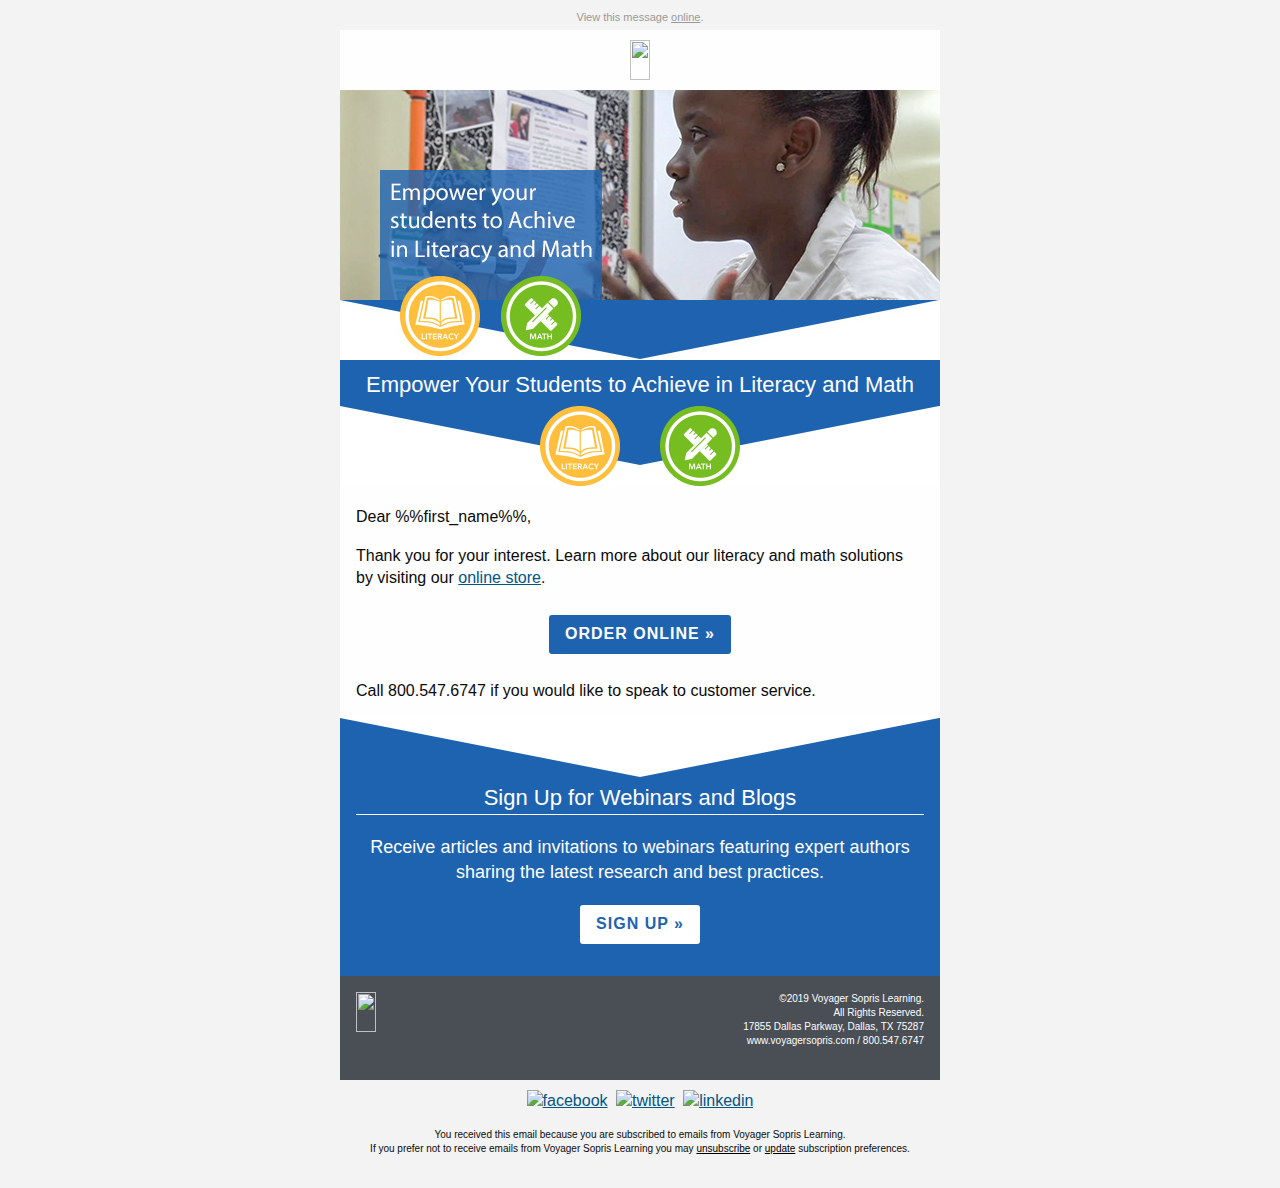
==== index.html @ 66d31bee "Initial commit" ====
<!DOCTYPE html PUBLIC "-//W3C//DTD XHTML 1.0 Transitional//EN""http://www.w3.org/TR/xhtml1/DTD/xhtml1-transitional.dtd">

<html xmlns="http://www.w3.org/1999/xhtml" lang="en" xml:lang="en">
<head>
	<link rel="stylesheet" type="text/css" href="css/app.css">
	<meta http-equiv="Content-Type" content="text/html; charset=utf-8">
	<meta name="viewport" content="width=device-width">
	<meta name="format-detection" content="telephone=no">
	<meta name="format-detection" content="date=no">
	<meta name="format-detection" content="address=no">
	<meta name="format-detection" content="email=no">
	<title>This is the subject line</title>
	<!-- <style> -->
</head>
<body>
<span class="invisible-previewline">hidden preview line</span>
<table class="body">
	<tr>
		<td class="center" align="center" valign="top">
			<center data-parsed="">
				 <table class="spacer float-center"><tbody><tr><td height="10px" style="font-size:10px;line-height:10px;">&#xA0;</td></tr></tbody></table> 
<p class="view-online float-center" pardot-region="view-online" align="center">View this message <a href="%%view_online%%" target="_blank">online</a>.</p>
<table align="center" class="container float-center"><tbody><tr><td>
    <table pardot-repeatable="" class="row"><tbody><tr>
        <th class="no-bottom-padding small-12 large-12 columns first last" pardot-region="vsl_logo"><table><tr><th>
            <table class="spacer"><tbody><tr><td height="10px" style="font-size:10px;line-height:10px;">&#xA0;</td></tr></tbody></table> 
            <center data-parsed="">
                <a href="http://www.voyagersopris.com?utm_source=news&amp;utm_medium=email&amp;utm_campaign=CAMPAIGN_NAME" target="_blank" title="http://www.voyagersopris.com" align="center" class="float-center"><img src="http://go.voyagersopris.com/l/207592/2017-10-20/6ff1y/207592/36096/vsp_logo_blue_email__2x.png" height="40" width="215" class="float-center"></a>
            </center>
        </th></tr></table></th>
    </tr></tbody></table>
    <table pardot-repeatable="" class="row collapse"><tbody><tr>
        <th class="no-bottom-padding small-12 large-12 columns first last" pardot-region="header_image"><table><tr><th>
            <table class="spacer"><tbody><tr><td height="10px" style="font-size:10px;line-height:10px;">&#xA0;</td></tr></tbody></table> 
            <a href="http://www.voyagersopris.com?utm_source=news&amp;utm_medium=email&amp;utm_campaign=CAMPAIGN_NAME"><img src="assets/img/parents-hdr.jpg" style="font-size: 24px;line-height:30px;background-color:#005587;color:#ffffff;text-align:center;" alt=""></a>
        </th></tr></table></th>
    </tr></tbody></table>
    <table pardot-repeatable="" class="row collapse"><tbody><tr>
        <th class="headline no-bottom-padding small-12 large-12 columns first last" pardot-region="headline" noexpander=""><table><tr><th>
            <table class="spacer"><tbody><tr><td height="10px" style="font-size:10px;line-height:10px;">&#xA0;</td></tr></tbody></table> 
            <h1>Empower Your Students to Achieve in Literacy and Math</h1>
            <img src="assets/img/blue-pointer-icons.png" alt="pointer">
        </th>
<th class="expander"></th></tr></table></th>
    </tr></tbody></table>
    <table pardot-repeatable="" class="row"><tbody><tr>
        <th class="no-bottom-padding small-12 large-12 columns first last" pardot-region="body_copy"><table><tr><th>
            <table class="spacer"><tbody><tr><td height="20px" style="font-size:20px;line-height:20px;">&#xA0;</td></tr></tbody></table> 
            <p>Dear %%first_name%%,</p>
            <p>Thank you for your interest. Learn more about our literacy and math solutions by visiting our <a href="https://store.voyagersopris.com/" target="_blank">online store</a>.</p>
            <table class="spacer"><tbody><tr><td height="10px" style="font-size:10px;line-height:10px;">&#xA0;</td></tr></tbody></table> 
            <center data-parsed=""><table class="button radius float-center"><tr><td><table><tr><td><a href="https://store.voyagersopris.com/?utm_source=news&amp;utm_medium=email&amp;utm_campaign=CAMPAIGN_NAME">ORDER ONLINE &raquo;</a></td></tr></table></td></tr></table></center>
            <table class="spacer"><tbody><tr><td height="10px" style="font-size:10px;line-height:10px;">&#xA0;</td></tr></tbody></table> 
            <p>Call 800.547.6747 if you would like to speak to customer service.</p>

        </th>
<th class="expander"></th></tr></table></th>
    </tr></tbody></table>
    <table class="row collapse"><tbody><tr>
        <th class="no-bottom-padding small-12 large-12 columns first last" noexpander=""><table><tr><th>
        <img src="assets/img/white-pointer.png" alt="">
        </th>
<th class="expander"></th></tr></table></th>
    </tr></tbody></table>
    <table class="row"><tbody><tr>
        <th class="call-out-box small-12 large-12 columns first last"><table><tr><th>
        <h2>Sign Up for Webinars and Blogs</h2>
        <h3>Receive articles and invitations to webinars featuring expert authors sharing the latest research and best practices.</h3>
        <table class="spacer"><tbody><tr><td height="10px" style="font-size:10px;line-height:10px;">&#xA0;</td></tr></tbody></table> 
            <center data-parsed=""><table class="button radius success dark-button float-center"><tr><td><table><tr><td><a href="http://www.voyagersopris.com/?utm_source=news&amp;utm_medium=email&amp;utm_campaign=CAMPAIGN_NAME">SIGN UP &raquo;</a></td></tr></table></td></tr></table></center>

        </th>
<th class="expander"></th></tr></table></th>
    </tr></tbody></table>
    <table class="row footer"><tbody><tr>
        <th class="small-12 large-6 columns first"><table><tr><th>
            <table class="spacer"><tbody><tr><td height="16px" style="font-size:16px;line-height:16px;">&#xA0;</td></tr></tbody></table> 
            <a href="http://www.voyagersopris.com?utm_source=news&amp;utm_medium=email&amp;utm_campaign=CAMPAIGN_NAME" target="_blank" title="http://www.voyagersopris.com?utm_source=news&amp;utm_medium=email&amp;utm_campaign=CAMPAIGN_NAME"><img src="http://go.voyagersopris.com/l/207592/2017-09-08/69hvv/207592/33471/vsp_logo_white_email__2x.png" height="40" width="215" class="vsl-logo"></a>
        </th></tr></table></th>
        <th class="small-12 large-6 columns last"><table><tr><th>
            <table class="spacer"><tbody><tr><td height="16px" style="font-size:16px;line-height:16px;">&#xA0;</td></tr></tbody></table> 
            <p class="text-right">&copy;2019 Voyager Sopris Learning.<br> All Rights Reserved.<br> 17855 Dallas
                Parkway, Dallas, TX 75287<br>
                <a href="http://www.voyagersopris.com?utm_source=news&amp;utm_medium=email&amp;utm_campaign=CAMPAIGN_NAME" target="_blank">www.voyagersopris.com</a> / <a href="tel:18005476747" target="_blank" title="Call Voyager Sopris Learning">800.547.6747</a>
            </p>
        </th></tr></table></th>
    </tr></tbody></table>
    <table class="row"><tbody><tr>
        <th class="social-media small-12 large-12 columns first last"><table><tr><th>
            <table class="spacer"><tbody><tr><td height="10px" style="font-size:10px;line-height:10px;">&#xA0;</td></tr></tbody></table> 
            <center data-parsed="">
                <a href="https://www.facebook.com/VoyagerSopris/" target="_blank" align="center" class="float-center"><img src="http://go.voyagersopris.com/l/207592/2017-09-13/69ty8/207592/33729/facebook.png" alt="facebook" width="32" height="32"></a>
                <a href="https://twitter.com/VoyagerSopris" target="_blank" align="center" class="float-center"><img src="http://go.voyagersopris.com/l/207592/2017-09-13/69tyb/207592/33731/twitter.png" alt="twitter" width="32" height="32"></a>
                <a href="https://www.linkedin.com/company/voyager-sopris-learning" target="_blank" align="center" class="float-center"><img src="http://go.voyagersopris.com/l/207592/2017-09-13/69ty6/207592/33727/linkedin.png" alt="linkedin" width="32" height="32"></a>
            </center>
        </th>
<th class="expander"></th></tr></table></th>
    </tr></tbody></table>
    <table class="row unsubscribe"><tbody><tr>
        <th class="small-12 large-12 columns first last"><table><tr><th>
            <p class="text-center"> You received this email because you are subscribed to emails from Voyager Sopris
                Learning. <br>If you prefer not to receive emails from Voyager Sopris Learning you may
                <a href="%%unsubscribe%%">unsubscribe</a> or <a href="%%email_preference_center%%">update</a>
                subscription preferences.</p>
        </th>
<th class="expander"></th></tr></table></th>
    </tr></tbody></table>
</td></tr></tbody></table>

			</center>
		</td>
	</tr>
</table>
<!-- prevent Gmail on iOS font size manipulation -->
<div style="display:none; white-space:nowrap; font:15px courier; line-height:0;"> &nbsp; &nbsp; &nbsp; &nbsp; &nbsp; &nbsp; &nbsp; &nbsp; &nbsp; &nbsp; &nbsp; &nbsp; &nbsp; &nbsp; &nbsp; &nbsp; &nbsp; &nbsp; &nbsp; &nbsp; &nbsp; &nbsp; &nbsp; &nbsp; &nbsp; &nbsp; &nbsp; &nbsp; &nbsp; &nbsp;</div>
</body>
</html>
---- css/app.css ----
.wrapper {
  width: 100%; }

#outlook a {
  padding: 0; }

body {
  width: 100% !important;
  min-width: 100%;
  -webkit-text-size-adjust: 100%;
  -ms-text-size-adjust: 100%;
  margin: 0;
  Margin: 0;
  padding: 0;
  -moz-box-sizing: border-box;
  -webkit-box-sizing: border-box;
  box-sizing: border-box; }

.ExternalClass {
  width: 100%; }
  .ExternalClass,
  .ExternalClass p,
  .ExternalClass span,
  .ExternalClass font,
  .ExternalClass td,
  .ExternalClass div {
    line-height: 100%; }

#backgroundTable {
  margin: 0;
  Margin: 0;
  padding: 0;
  width: 100% !important;
  line-height: 100% !important; }

img {
  outline: none;
  text-decoration: none;
  -ms-interpolation-mode: bicubic;
  width: auto;
  max-width: 100%;
  clear: both;
  display: block; }

center {
  width: 100%;
  min-width: 600px; }

a img {
  border: none; }

p {
  margin: 0 0 0 16px;
  Margin: 0 0 0 16px; }

table {
  border-spacing: 0;
  border-collapse: collapse; }

td {
  word-wrap: break-word;
  -webkit-hyphens: auto;
  -moz-hyphens: auto;
  hyphens: auto;
  border-collapse: collapse !important; }

table, tr, td {
  padding: 0;
  vertical-align: top;
  text-align: left; }

@media only screen {
  html {
    min-height: 100%;
    background: #f3f3f3; } }

table.body {
  background: #f3f3f3;
  height: 100%;
  width: 100%; }

table.container {
  background: #fefefe;
  width: 600px;
  margin: 0 auto;
  Margin: 0 auto;
  text-align: inherit; }

table.row {
  padding: 0;
  width: 100%;
  position: relative; }

table.spacer {
  width: 100%; }
  table.spacer td {
    mso-line-height-rule: exactly; }

table.container table.row {
  display: table; }

td.columns,
td.column,
th.columns,
th.column {
  margin: 0 auto;
  Margin: 0 auto;
  padding-left: 16px;
  padding-bottom: 16px; }
  td.columns .column,
  td.columns .columns,
  td.column .column,
  td.column .columns,
  th.columns .column,
  th.columns .columns,
  th.column .column,
  th.column .columns {
    padding-left: 0 !important;
    padding-right: 0 !important; }
    td.columns .column center,
    td.columns .columns center,
    td.column .column center,
    td.column .columns center,
    th.columns .column center,
    th.columns .columns center,
    th.column .column center,
    th.column .columns center {
      min-width: none !important; }

td.columns.last,
td.column.last,
th.columns.last,
th.column.last {
  padding-right: 16px; }

td.columns table:not(.button),
td.column table:not(.button),
th.columns table:not(.button),
th.column table:not(.button) {
  width: 100%; }

td.large-1,
th.large-1 {
  width: 34px;
  padding-left: 8px;
  padding-right: 8px; }

td.large-1.first,
th.large-1.first {
  padding-left: 16px; }

td.large-1.last,
th.large-1.last {
  padding-right: 16px; }

.collapse > tbody > tr > td.large-1,
.collapse > tbody > tr > th.large-1 {
  padding-right: 0;
  padding-left: 0;
  width: 50px; }

.collapse td.large-1.first,
.collapse th.large-1.first,
.collapse td.large-1.last,
.collapse th.large-1.last {
  width: 58px; }

td.large-1 center,
th.large-1 center {
  min-width: 2px; }

.body .columns td.large-1,
.body .column td.large-1,
.body .columns th.large-1,
.body .column th.large-1 {
  width: 8.33333%; }

td.large-2,
th.large-2 {
  width: 84px;
  padding-left: 8px;
  padding-right: 8px; }

td.large-2.first,
th.large-2.first {
  padding-left: 16px; }

td.large-2.last,
th.large-2.last {
  padding-right: 16px; }

.collapse > tbody > tr > td.large-2,
.collapse > tbody > tr > th.large-2 {
  padding-right: 0;
  padding-left: 0;
  width: 100px; }

.collapse td.large-2.first,
.collapse th.large-2.first,
.collapse td.large-2.last,
.collapse th.large-2.last {
  width: 108px; }

td.large-2 center,
th.large-2 center {
  min-width: 52px; }

.body .columns td.large-2,
.body .column td.large-2,
.body .columns th.large-2,
.body .column th.large-2 {
  width: 16.66667%; }

td.large-3,
th.large-3 {
  width: 134px;
  padding-left: 8px;
  padding-right: 8px; }

td.large-3.first,
th.large-3.first {
  padding-left: 16px; }

td.large-3.last,
th.large-3.last {
  padding-right: 16px; }

.collapse > tbody > tr > td.large-3,
.collapse > tbody > tr > th.large-3 {
  padding-right: 0;
  padding-left: 0;
  width: 150px; }

.collapse td.large-3.first,
.collapse th.large-3.first,
.collapse td.large-3.last,
.collapse th.large-3.last {
  width: 158px; }

td.large-3 center,
th.large-3 center {
  min-width: 102px; }

.body .columns td.large-3,
.body .column td.large-3,
.body .columns th.large-3,
.body .column th.large-3 {
  width: 25%; }

td.large-4,
th.large-4 {
  width: 184px;
  padding-left: 8px;
  padding-right: 8px; }

td.large-4.first,
th.large-4.first {
  padding-left: 16px; }

td.large-4.last,
th.large-4.last {
  padding-right: 16px; }

.collapse > tbody > tr > td.large-4,
.collapse > tbody > tr > th.large-4 {
  padding-right: 0;
  padding-left: 0;
  width: 200px; }

.collapse td.large-4.first,
.collapse th.large-4.first,
.collapse td.large-4.last,
.collapse th.large-4.last {
  width: 208px; }

td.large-4 center,
th.large-4 center {
  min-width: 152px; }

.body .columns td.large-4,
.body .column td.large-4,
.body .columns th.large-4,
.body .column th.large-4 {
  width: 33.33333%; }

td.large-5,
th.large-5 {
  width: 234px;
  padding-left: 8px;
  padding-right: 8px; }

td.large-5.first,
th.large-5.first {
  padding-left: 16px; }

td.large-5.last,
th.large-5.last {
  padding-right: 16px; }

.collapse > tbody > tr > td.large-5,
.collapse > tbody > tr > th.large-5 {
  padding-right: 0;
  padding-left: 0;
  width: 250px; }

.collapse td.large-5.first,
.collapse th.large-5.first,
.collapse td.large-5.last,
.collapse th.large-5.last {
  width: 258px; }

td.large-5 center,
th.large-5 center {
  min-width: 202px; }

.body .columns td.large-5,
.body .column td.large-5,
.body .columns th.large-5,
.body .column th.large-5 {
  width: 41.66667%; }

td.large-6,
th.large-6 {
  width: 284px;
  padding-left: 8px;
  padding-right: 8px; }

td.large-6.first,
th.large-6.first {
  padding-left: 16px; }

td.large-6.last,
th.large-6.last {
  padding-right: 16px; }

.collapse > tbody > tr > td.large-6,
.collapse > tbody > tr > th.large-6 {
  padding-right: 0;
  padding-left: 0;
  width: 300px; }

.collapse td.large-6.first,
.collapse th.large-6.first,
.collapse td.large-6.last,
.collapse th.large-6.last {
  width: 308px; }

td.large-6 center,
th.large-6 center {
  min-width: 252px; }

.body .columns td.large-6,
.body .column td.large-6,
.body .columns th.large-6,
.body .column th.large-6 {
  width: 50%; }

td.large-7,
th.large-7 {
  width: 334px;
  padding-left: 8px;
  padding-right: 8px; }

td.large-7.first,
th.large-7.first {
  padding-left: 16px; }

td.large-7.last,
th.large-7.last {
  padding-right: 16px; }

.collapse > tbody > tr > td.large-7,
.collapse > tbody > tr > th.large-7 {
  padding-right: 0;
  padding-left: 0;
  width: 350px; }

.collapse td.large-7.first,
.collapse th.large-7.first,
.collapse td.large-7.last,
.collapse th.large-7.last {
  width: 358px; }

td.large-7 center,
th.large-7 center {
  min-width: 302px; }

.body .columns td.large-7,
.body .column td.large-7,
.body .columns th.large-7,
.body .column th.large-7 {
  width: 58.33333%; }

td.large-8,
th.large-8 {
  width: 384px;
  padding-left: 8px;
  padding-right: 8px; }

td.large-8.first,
th.large-8.first {
  padding-left: 16px; }

td.large-8.last,
th.large-8.last {
  padding-right: 16px; }

.collapse > tbody > tr > td.large-8,
.collapse > tbody > tr > th.large-8 {
  padding-right: 0;
  padding-left: 0;
  width: 400px; }

.collapse td.large-8.first,
.collapse th.large-8.first,
.collapse td.large-8.last,
.collapse th.large-8.last {
  width: 408px; }

td.large-8 center,
th.large-8 center {
  min-width: 352px; }

.body .columns td.large-8,
.body .column td.large-8,
.body .columns th.large-8,
.body .column th.large-8 {
  width: 66.66667%; }

td.large-9,
th.large-9 {
  width: 434px;
  padding-left: 8px;
  padding-right: 8px; }

td.large-9.first,
th.large-9.first {
  padding-left: 16px; }

td.large-9.last,
th.large-9.last {
  padding-right: 16px; }

.collapse > tbody > tr > td.large-9,
.collapse > tbody > tr > th.large-9 {
  padding-right: 0;
  padding-left: 0;
  width: 450px; }

.collapse td.large-9.first,
.collapse th.large-9.first,
.collapse td.large-9.last,
.collapse th.large-9.last {
  width: 458px; }

td.large-9 center,
th.large-9 center {
  min-width: 402px; }

.body .columns td.large-9,
.body .column td.large-9,
.body .columns th.large-9,
.body .column th.large-9 {
  width: 75%; }

td.large-10,
th.large-10 {
  width: 484px;
  padding-left: 8px;
  padding-right: 8px; }

td.large-10.first,
th.large-10.first {
  padding-left: 16px; }

td.large-10.last,
th.large-10.last {
  padding-right: 16px; }

.collapse > tbody > tr > td.large-10,
.collapse > tbody > tr > th.large-10 {
  padding-right: 0;
  padding-left: 0;
  width: 500px; }

.collapse td.large-10.first,
.collapse th.large-10.first,
.collapse td.large-10.last,
.collapse th.large-10.last {
  width: 508px; }

td.large-10 center,
th.large-10 center {
  min-width: 452px; }

.body .columns td.large-10,
.body .column td.large-10,
.body .columns th.large-10,
.body .column th.large-10 {
  width: 83.33333%; }

td.large-11,
th.large-11 {
  width: 534px;
  padding-left: 8px;
  padding-right: 8px; }

td.large-11.first,
th.large-11.first {
  padding-left: 16px; }

td.large-11.last,
th.large-11.last {
  padding-right: 16px; }

.collapse > tbody > tr > td.large-11,
.collapse > tbody > tr > th.large-11 {
  padding-right: 0;
  padding-left: 0;
  width: 550px; }

.collapse td.large-11.first,
.collapse th.large-11.first,
.collapse td.large-11.last,
.collapse th.large-11.last {
  width: 558px; }

td.large-11 center,
th.large-11 center {
  min-width: 502px; }

.body .columns td.large-11,
.body .column td.large-11,
.body .columns th.large-11,
.body .column th.large-11 {
  width: 91.66667%; }

td.large-12,
th.large-12 {
  width: 584px;
  padding-left: 8px;
  padding-right: 8px; }

td.large-12.first,
th.large-12.first {
  padding-left: 16px; }

td.large-12.last,
th.large-12.last {
  padding-right: 16px; }

.collapse > tbody > tr > td.large-12,
.collapse > tbody > tr > th.large-12 {
  padding-right: 0;
  padding-left: 0;
  width: 600px; }

.collapse td.large-12.first,
.collapse th.large-12.first,
.collapse td.large-12.last,
.collapse th.large-12.last {
  width: 608px; }

td.large-12 center,
th.large-12 center {
  min-width: 552px; }

.body .columns td.large-12,
.body .column td.large-12,
.body .columns th.large-12,
.body .column th.large-12 {
  width: 100%; }

td.large-offset-1,
td.large-offset-1.first,
td.large-offset-1.last,
th.large-offset-1,
th.large-offset-1.first,
th.large-offset-1.last {
  padding-left: 66px; }

td.large-offset-2,
td.large-offset-2.first,
td.large-offset-2.last,
th.large-offset-2,
th.large-offset-2.first,
th.large-offset-2.last {
  padding-left: 116px; }

td.large-offset-3,
td.large-offset-3.first,
td.large-offset-3.last,
th.large-offset-3,
th.large-offset-3.first,
th.large-offset-3.last {
  padding-left: 166px; }

td.large-offset-4,
td.large-offset-4.first,
td.large-offset-4.last,
th.large-offset-4,
th.large-offset-4.first,
th.large-offset-4.last {
  padding-left: 216px; }

td.large-offset-5,
td.large-offset-5.first,
td.large-offset-5.last,
th.large-offset-5,
th.large-offset-5.first,
th.large-offset-5.last {
  padding-left: 266px; }

td.large-offset-6,
td.large-offset-6.first,
td.large-offset-6.last,
th.large-offset-6,
th.large-offset-6.first,
th.large-offset-6.last {
  padding-left: 316px; }

td.large-offset-7,
td.large-offset-7.first,
td.large-offset-7.last,
th.large-offset-7,
th.large-offset-7.first,
th.large-offset-7.last {
  padding-left: 366px; }

td.large-offset-8,
td.large-offset-8.first,
td.large-offset-8.last,
th.large-offset-8,
th.large-offset-8.first,
th.large-offset-8.last {
  padding-left: 416px; }

td.large-offset-9,
td.large-offset-9.first,
td.large-offset-9.last,
th.large-offset-9,
th.large-offset-9.first,
th.large-offset-9.last {
  padding-left: 466px; }

td.large-offset-10,
td.large-offset-10.first,
td.large-offset-10.last,
th.large-offset-10,
th.large-offset-10.first,
th.large-offset-10.last {
  padding-left: 516px; }

td.large-offset-11,
td.large-offset-11.first,
td.large-offset-11.last,
th.large-offset-11,
th.large-offset-11.first,
th.large-offset-11.last {
  padding-left: 566px; }

td.expander,
th.expander {
  visibility: hidden;
  width: 0;
  padding: 0 !important; }

table.container.radius {
  border-radius: 0;
  border-collapse: separate; }

.block-grid {
  width: 100%;
  max-width: 600px; }
  .block-grid td {
    display: inline-block;
    padding: 8px; }

.up-2 td {
  width: 284px !important; }

.up-3 td {
  width: 184px !important; }

.up-4 td {
  width: 134px !important; }

.up-5 td {
  width: 104px !important; }

.up-6 td {
  width: 84px !important; }

.up-7 td {
  width: 69px !important; }

.up-8 td {
  width: 59px !important; }

table.text-center,
th.text-center,
td.text-center,
h1.text-center,
h2.text-center,
h3.text-center,
h4.text-center,
h5.text-center,
h6.text-center,
p.text-center,
span.text-center {
  text-align: center; }

table.text-left,
th.text-left,
td.text-left,
h1.text-left,
h2.text-left,
h3.text-left,
h4.text-left,
h5.text-left,
h6.text-left,
p.text-left,
span.text-left {
  text-align: left; }

table.text-right,
th.text-right,
td.text-right,
h1.text-right,
h2.text-right,
h3.text-right,
h4.text-right,
h5.text-right,
h6.text-right,
p.text-right,
span.text-right {
  text-align: right; }

span.text-center {
  display: block;
  width: 100%;
  text-align: center; }

@media only screen and (max-width: 616px) {
  .small-float-center {
    margin: 0 auto !important;
    float: none !important;
    text-align: center !important; }
  .small-text-center {
    text-align: center !important; }
  .small-text-left {
    text-align: left !important; }
  .small-text-right {
    text-align: right !important; } }

img.float-left {
  float: left;
  text-align: left; }

img.float-right {
  float: right;
  text-align: right; }

img.float-center,
img.text-center {
  margin: 0 auto;
  Margin: 0 auto;
  float: none;
  text-align: center; }

table.float-center,
td.float-center,
th.float-center {
  margin: 0 auto;
  Margin: 0 auto;
  float: none;
  text-align: center; }

.hide-for-large {
  display: none !important;
  mso-hide: all;
  overflow: hidden;
  max-height: 0;
  font-size: 0;
  width: 0;
  line-height: 0; }
  @media only screen and (max-width: 616px) {
    .hide-for-large {
      display: block !important;
      width: auto !important;
      overflow: visible !important;
      max-height: none !important;
      font-size: inherit !important;
      line-height: inherit !important; } }

table.body table.container .hide-for-large * {
  mso-hide: all; }

@media only screen and (max-width: 616px) {
  table.body table.container .hide-for-large,
  table.body table.container .row.hide-for-large {
    display: table !important;
    width: 100% !important; } }

@media only screen and (max-width: 616px) {
  table.body table.container .callout-inner.hide-for-large {
    display: table-cell !important;
    width: 100% !important; } }

@media only screen and (max-width: 616px) {
  table.body table.container .show-for-large {
    display: none !important;
    width: 0;
    mso-hide: all;
    overflow: hidden; } }

body,
table.body,
h1,
h2,
h3,
h4,
h5,
h6,
p,
td,
th,
a {
  color: #0a0a0a;
  font-family: Helvetica, Arial, sans-serif;
  font-weight: normal;
  padding: 0;
  margin: 0;
  Margin: 0;
  text-align: left;
  line-height: 1.4; }

h1,
h2,
h3,
h4,
h5,
h6 {
  color: inherit;
  word-wrap: normal;
  font-family: Helvetica, Arial, sans-serif;
  font-weight: normal;
  margin-bottom: 10px;
  Margin-bottom: 10px; }

h1 {
  font-size: 34px; }

h2 {
  font-size: 30px; }

h3 {
  font-size: 28px; }

h4 {
  font-size: 24px; }

h5 {
  font-size: 20px; }

h6 {
  font-size: 18px; }

body,
table.body,
p,
td,
th {
  font-size: 16px;
  line-height: 1.4; }

p {
  margin-bottom: 16px;
  Margin-bottom: 16px; }
  p.lead {
    font-size: 20px;
    line-height: 1.6; }
  p.subheader {
    margin-top: 4px;
    margin-bottom: 8px;
    Margin-top: 4px;
    Margin-bottom: 8px;
    font-weight: normal;
    line-height: 1.4;
    color: #8a8a8a; }

small {
  font-size: 80%;
  color: #cacaca; }

a {
  color: #1e63af;
  text-decoration: none; }
  a:hover {
    color: #174a83; }
  a:active {
    color: #174a83; }
  a:visited {
    color: #1e63af; }

h1 a,
h1 a:visited,
h2 a,
h2 a:visited,
h3 a,
h3 a:visited,
h4 a,
h4 a:visited,
h5 a,
h5 a:visited,
h6 a,
h6 a:visited {
  color: #1e63af; }

pre {
  background: #f3f3f3;
  margin: 30px 0;
  Margin: 30px 0; }
  pre code {
    color: #cacaca; }
    pre code span.callout {
      color: #8a8a8a;
      font-weight: bold; }
    pre code span.callout-strong {
      color: #ff6908;
      font-weight: bold; }

table.hr {
  width: 100%; }
  table.hr th {
    height: 0;
    max-width: 600px;
    border-top: 0;
    border-right: 0;
    border-bottom: 1px solid #0a0a0a;
    border-left: 0;
    margin: 20px auto;
    Margin: 20px auto;
    clear: both; }

.stat {
  font-size: 40px;
  line-height: 1; }
  p + .stat {
    margin-top: -16px;
    Margin-top: -16px; }

span.invisible-previewline {
  display: none !important;
  visibility: hidden;
  mso-hide: all !important;
  font-size: 1px;
  color: #f3f3f3;
  line-height: 1px;
  max-height: 0px;
  max-width: 0px;
  opacity: 0;
  overflow: hidden; }

table.button {
  width: auto;
  margin: 0 0 16px 0;
  Margin: 0 0 16px 0; }
  table.button table td {
    text-align: left;
    color: #fefefe;
    background: #1e63af;
    border: 2px solid #1e63af; }
    table.button table td a {
      font-family: Helvetica, Arial, sans-serif;
      font-size: 16px;
      font-weight: bold;
      color: #fefefe;
      text-decoration: none;
      display: inline-block;
      padding: 8px 16px 8px 16px;
      border: 0 solid #1e63af;
      border-radius: 3px; }
  table.button.radius table td {
    border-radius: 3px;
    border: none; }
  table.button.rounded table td {
    border-radius: 500px;
    border: none; }

table.button:hover table tr td a,
table.button:active table tr td a,
table.button table tr td a:visited,
table.button.tiny:hover table tr td a,
table.button.tiny:active table tr td a,
table.button.tiny table tr td a:visited,
table.button.small:hover table tr td a,
table.button.small:active table tr td a,
table.button.small table tr td a:visited,
table.button.large:hover table tr td a,
table.button.large:active table tr td a,
table.button.large table tr td a:visited {
  color: #fefefe; }

table.button.tiny table td,
table.button.tiny table a {
  padding: 4px 8px 4px 8px; }

table.button.tiny table a {
  font-size: 10px;
  font-weight: normal; }

table.button.small table td,
table.button.small table a {
  padding: 5px 10px 5px 10px;
  font-size: 12px; }

table.button.large table a {
  padding: 10px 20px 10px 20px;
  font-size: 20px; }

table.button.expand,
table.button.expanded {
  width: 100% !important; }
  table.button.expand table,
  table.button.expanded table {
    width: 100%; }
    table.button.expand table a,
    table.button.expanded table a {
      text-align: center;
      width: 100%;
      padding-left: 0;
      padding-right: 0; }
  table.button.expand center,
  table.button.expanded center {
    min-width: 0; }

table.button:hover table td,
table.button:visited table td,
table.button:active table td {
  background: #174a83;
  color: #fefefe; }

table.button:hover table a,
table.button:visited table a,
table.button:active table a {
  border: 0 solid #174a83; }

table.button.secondary table td {
  background: #777777;
  color: #fefefe;
  border: 0px solid #777777; }

table.button.secondary table a {
  color: #fefefe;
  border: 0 solid #777777; }

table.button.secondary:hover table td {
  background: #919191;
  color: #fefefe; }

table.button.secondary:hover table a {
  border: 0 solid #919191; }

table.button.secondary:hover table td a {
  color: #fefefe; }

table.button.secondary:active table td a {
  color: #fefefe; }

table.button.secondary table td a:visited {
  color: #fefefe; }

table.button.success table td {
  background: #ffffff;
  border: 0px solid #ffffff; }

table.button.success table a {
  border: 0 solid #ffffff; }

table.button.success:hover table td {
  background: #e6e6e6; }

table.button.success:hover table a {
  border: 0 solid #e6e6e6; }

table.button.alert table td {
  background: #ec5840;
  border: 0px solid #ec5840; }

table.button.alert table a {
  border: 0 solid #ec5840; }

table.button.alert:hover table td {
  background: #e23317; }

table.button.alert:hover table a {
  border: 0 solid #e23317; }

table.button.warning table td {
  background: #ffae00;
  border: 0px solid #ffae00; }

table.button.warning table a {
  border: 0px solid #ffae00; }

table.button.warning:hover table td {
  background: #cc8b00; }

table.button.warning:hover table a {
  border: 0px solid #cc8b00; }

table.callout {
  margin-bottom: 16px;
  Margin-bottom: 16px; }

th.callout-inner {
  width: 100%;
  border: 1px solid #cbcbcb;
  padding: 10px;
  background: #fefefe; }
  th.callout-inner.primary {
    background: #d8e7f8;
    border: 1px solid #444444;
    color: #0a0a0a; }
  th.callout-inner.secondary {
    background: #ebebeb;
    border: 1px solid #444444;
    color: #0a0a0a; }
  th.callout-inner.success {
    background: white;
    border: 1px solid #cccccc;
    color: #fefefe; }
  th.callout-inner.warning {
    background: #fff3d9;
    border: 1px solid #996800;
    color: #fefefe; }
  th.callout-inner.alert {
    background: #fce6e2;
    border: 1px solid #b42912;
    color: #fefefe; }

.thumbnail {
  border: solid 4px #fefefe;
  box-shadow: 0 0 0 1px rgba(10, 10, 10, 0.2);
  display: inline-block;
  line-height: 0;
  max-width: 100%;
  transition: box-shadow 200ms ease-out;
  border-radius: 3px;
  margin-bottom: 16px; }
  .thumbnail:hover, .thumbnail:focus {
    box-shadow: 0 0 6px 1px rgba(30, 99, 175, 0.5); }

table.menu {
  width: 600px; }
  table.menu td.menu-item,
  table.menu th.menu-item {
    padding: 10px;
    padding-right: 10px; }
    table.menu td.menu-item a,
    table.menu th.menu-item a {
      color: #1e63af; }

table.menu.vertical td.menu-item,
table.menu.vertical th.menu-item {
  padding: 10px;
  padding-right: 0;
  display: block; }
  table.menu.vertical td.menu-item a,
  table.menu.vertical th.menu-item a {
    width: 100%; }

table.menu.vertical td.menu-item table.menu.vertical td.menu-item,
table.menu.vertical td.menu-item table.menu.vertical th.menu-item,
table.menu.vertical th.menu-item table.menu.vertical td.menu-item,
table.menu.vertical th.menu-item table.menu.vertical th.menu-item {
  padding-left: 10px; }

table.menu.text-center a {
  text-align: center; }

.menu[align="center"] {
  width: auto !important; }

body.outlook p {
  display: inline !important; }

@media only screen and (max-width: 616px) {
  table.body img {
    width: auto;
    height: auto; }
  table.body center {
    min-width: 0 !important; }
  table.body .container {
    width: 95% !important; }
  table.body .columns,
  table.body .column {
    height: auto !important;
    -moz-box-sizing: border-box;
    -webkit-box-sizing: border-box;
    box-sizing: border-box;
    padding-left: 16px !important;
    padding-right: 16px !important; }
    table.body .columns .column,
    table.body .columns .columns,
    table.body .column .column,
    table.body .column .columns {
      padding-left: 0 !important;
      padding-right: 0 !important; }
  table.body .collapse .columns,
  table.body .collapse .column {
    padding-left: 0 !important;
    padding-right: 0 !important; }
  td.small-1,
  th.small-1 {
    display: inline-block !important;
    width: 8.33333% !important; }
  td.small-2,
  th.small-2 {
    display: inline-block !important;
    width: 16.66667% !important; }
  td.small-3,
  th.small-3 {
    display: inline-block !important;
    width: 25% !important; }
  td.small-4,
  th.small-4 {
    display: inline-block !important;
    width: 33.33333% !important; }
  td.small-5,
  th.small-5 {
    display: inline-block !important;
    width: 41.66667% !important; }
  td.small-6,
  th.small-6 {
    display: inline-block !important;
    width: 50% !important; }
  td.small-7,
  th.small-7 {
    display: inline-block !important;
    width: 58.33333% !important; }
  td.small-8,
  th.small-8 {
    display: inline-block !important;
    width: 66.66667% !important; }
  td.small-9,
  th.small-9 {
    display: inline-block !important;
    width: 75% !important; }
  td.small-10,
  th.small-10 {
    display: inline-block !important;
    width: 83.33333% !important; }
  td.small-11,
  th.small-11 {
    display: inline-block !important;
    width: 91.66667% !important; }
  td.small-12,
  th.small-12 {
    display: inline-block !important;
    width: 100% !important; }
  .columns td.small-12,
  .column td.small-12,
  .columns th.small-12,
  .column th.small-12 {
    display: block !important;
    width: 100% !important; }
  table.body td.small-offset-1,
  table.body th.small-offset-1 {
    margin-left: 8.33333% !important;
    Margin-left: 8.33333% !important; }
  table.body td.small-offset-2,
  table.body th.small-offset-2 {
    margin-left: 16.66667% !important;
    Margin-left: 16.66667% !important; }
  table.body td.small-offset-3,
  table.body th.small-offset-3 {
    margin-left: 25% !important;
    Margin-left: 25% !important; }
  table.body td.small-offset-4,
  table.body th.small-offset-4 {
    margin-left: 33.33333% !important;
    Margin-left: 33.33333% !important; }
  table.body td.small-offset-5,
  table.body th.small-offset-5 {
    margin-left: 41.66667% !important;
    Margin-left: 41.66667% !important; }
  table.body td.small-offset-6,
  table.body th.small-offset-6 {
    margin-left: 50% !important;
    Margin-left: 50% !important; }
  table.body td.small-offset-7,
  table.body th.small-offset-7 {
    margin-left: 58.33333% !important;
    Margin-left: 58.33333% !important; }
  table.body td.small-offset-8,
  table.body th.small-offset-8 {
    margin-left: 66.66667% !important;
    Margin-left: 66.66667% !important; }
  table.body td.small-offset-9,
  table.body th.small-offset-9 {
    margin-left: 75% !important;
    Margin-left: 75% !important; }
  table.body td.small-offset-10,
  table.body th.small-offset-10 {
    margin-left: 83.33333% !important;
    Margin-left: 83.33333% !important; }
  table.body td.small-offset-11,
  table.body th.small-offset-11 {
    margin-left: 91.66667% !important;
    Margin-left: 91.66667% !important; }
  table.body table.columns td.expander,
  table.body table.columns th.expander {
    display: none !important; }
  table.body .right-text-pad,
  table.body .text-pad-right {
    padding-left: 10px !important; }
  table.body .left-text-pad,
  table.body .text-pad-left {
    padding-right: 10px !important; }
  table.menu {
    width: 100% !important; }
    table.menu td,
    table.menu th {
      width: auto !important;
      display: inline-block !important; }
    table.menu.vertical td,
    table.menu.vertical th, table.menu.small-vertical td,
    table.menu.small-vertical th {
      display: block !important; }
  table.menu[align="center"] {
    width: auto !important; }
  table.button.small-expand,
  table.button.small-expanded {
    width: 100% !important; }
    table.button.small-expand table,
    table.button.small-expanded table {
      width: 100%; }
      table.button.small-expand table a,
      table.button.small-expanded table a {
        text-align: center !important;
        width: 100% !important;
        padding-left: 0 !important;
        padding-right: 0 !important; }
    table.button.small-expand center,
    table.button.small-expanded center {
      min-width: 0; } }

p.view-online {
  background: #f3f3f3;
  color: #999999;
  font-size: 11px;
  text-align: center;
  margin-bottom: 5px; }

.view-online a {
  font-weight: normal;
  text-decoration: underline;
  color: #999999; }

td {
  hyphens: none;
  -moz-hyphens: none;
  -webkit-hyphens: none;
  -ms-hyphens: none; }

a,
a:visited,
a:hover {
  text-decoration: underline;
  font-weight: normal;
  color: #005587; }

.vsl-red-dark {
  color: #ac0b3d; }

.vsl-red-dark-bg {
  background: #a7222a; }

.vsl-red-light {
  color: #e8004c; }

.vsl-orange {
  color: #ff6d10; }

.vsl-yellow {
  color: #ffbf3d; }

.vsl-green-dark {
  color: #00956e; }

.vsl-green-light {
  color: #76bd22; }

.vsl-gray-dark {
  color: #4a4f55; }

.vsl-aqua {
  color: #64d0e4; }

.vsl-purple-dark {
  color: #522d6d; }

.vsl-purple-light {
  color: #86339a; }

table.button table td a {
  letter-spacing: 1px;
  text-align: center; }

.footer {
  background: #4a4f55; }

.footer p {
  color: #ffffff;
  font-size: 10px; }

.footer a {
  color: #ffffff;
  text-decoration: none;
  font-weight: normal; }

.unsubscribe {
  background: #f3f3f3; }

.unsubscribe p {
  font-size: 10px; }

.unsubscribe a {
  color: #000000;
  font-weight: normal; }

.signature img {
  max-width: 200px; }

.showit {
  background: #e5e5e5; }

.social-media {
  background: #f3f3f3; }

.social-media img {
  display: inline;
  width: 32px;
  height: 32px;
  margin: 0 2px; }

.vsl-logo {
  max-width: 300px; }

table.button table td {
  text-align: center !important; }

.no-bottom-padding {
  padding-bottom: 0 !important; }

.top-text {
  font-size: 12px; }

table.product-table {
  border-width: 2px;
  border-style: solid; }

.product-header {
  text-align: center; }

.product-header h2 {
  text-align: center;
  font-size: 18px;
  line-height: 24px;
  color: #ffffff; }

.product-content {
  text-align: center; }

.literacy {
  border-color: #ffbf3d; }

h4 {
  font-size: 18px; }

.product-table.literacy .product-header {
  background: #ffbf3d; }

.math {
  border-color: #76bd22; }

.product-table.math .product-header {
  background: #76bd22; }

.pd {
  border-color: #ff6d10; }

.product-table.pd .product-header {
  background: #ff6d10; }

.product-content p {
  font-size: 14px; }

.headline {
  background: #1e63af; }

.headline h1 {
  text-align: center;
  color: #ffffff;
  font-size: 22px;
  margin: 0 0 5px 0;
  padding: 0; }

sup {
  font-size: 12px;
  line-height: 12px;
  display: inline-block;
  margin-left: 3px; }

.call-out-box {
  background: #1e63af; }

.call-out-box h2 {
  color: #ffffff;
  text-align: center;
  font-size: 22px;
  margin: 5px 0 20px 0;
  border-bottom: 1px solid #ffffff; }

.call-out-box h3 {
  color: #ffffff;
  text-align: center;
  font-size: 18px; }

table.button.dark-button:hover table tr td a,
table.button.dark-button:active table tr td a,
table.button.dark-button table tr td a:visited,
table.button.dark-button table tr td a {
  color: #1e63af !important; }

@media only screen and (max-width: 616px) {
  .social-media img {
    width: 42px !important;
    height: 42px !important;
    margin: 0 5px; }
  .large-float-right {
    display: inline;
    float: right; }
  .hide-hardbreak {
    display: none; } }

/*# sourceMappingURL=[data-uri] */
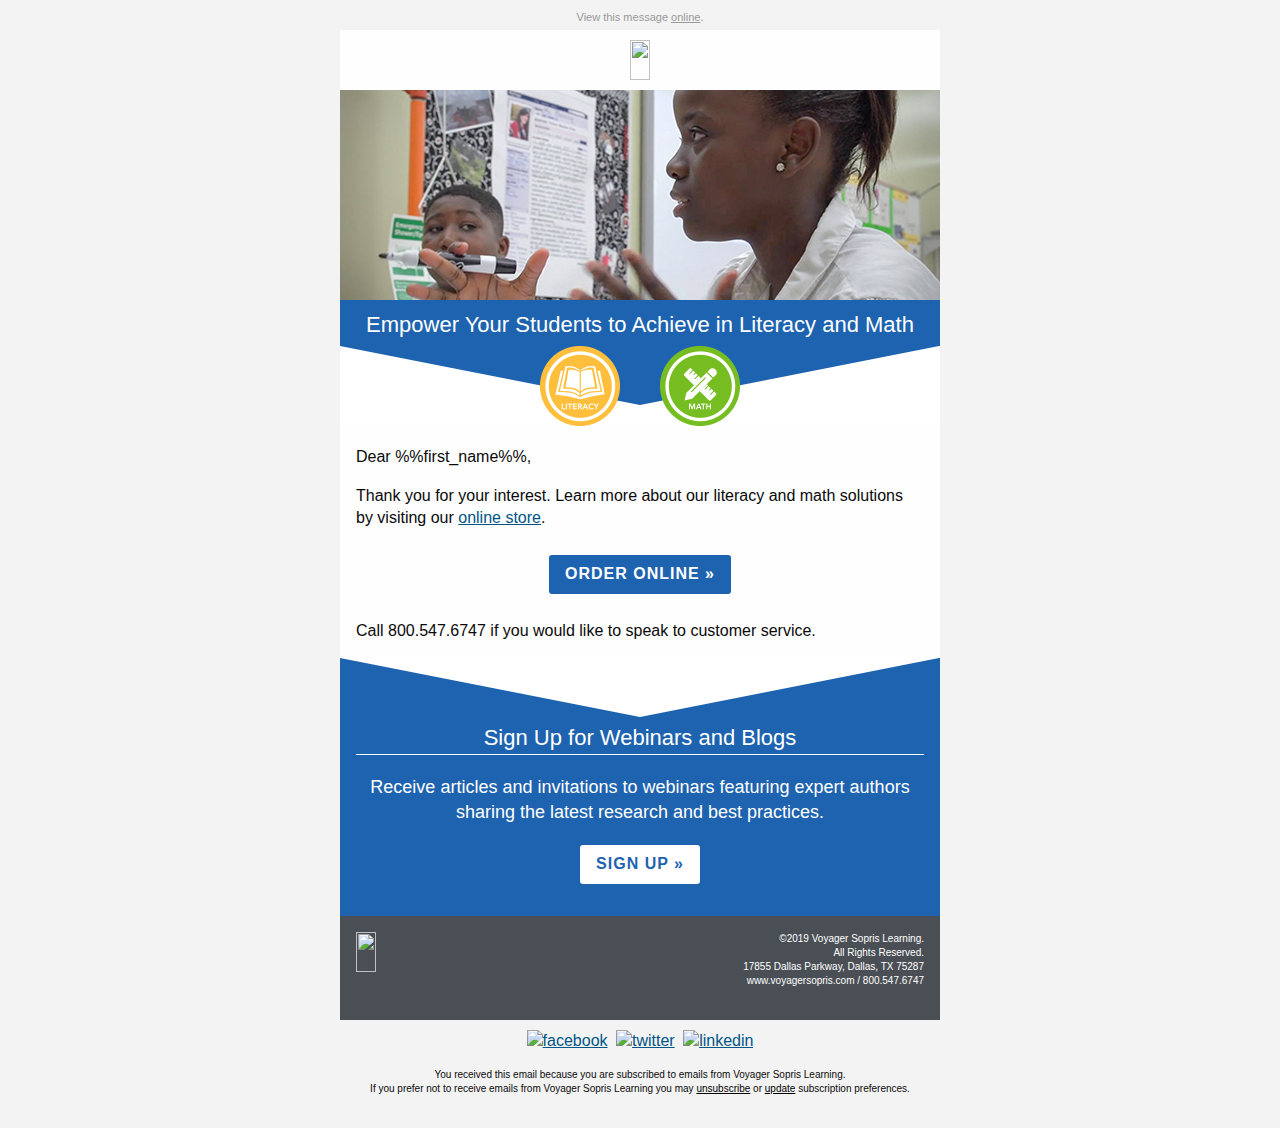
==== commit ce05f669: "Add updated index.html" ====
--- a/index.html
+++ b/index.html
@@ -33,7 +33,7 @@
     <table pardot-repeatable="" class="row collapse"><tbody><tr>
         <th class="no-bottom-padding small-12 large-12 columns first last" pardot-region="header_image"><table><tr><th>
             <table class="spacer"><tbody><tr><td height="10px" style="font-size:10px;line-height:10px;">&#xA0;</td></tr></tbody></table> 
-            <a href="http://www.voyagersopris.com?utm_source=news&amp;utm_medium=email&amp;utm_campaign=CAMPAIGN_NAME"><img src="assets/img/parents-hdr.jpg" style="font-size: 24px;line-height:30px;background-color:#005587;color:#ffffff;text-align:center;" alt=""></a>
+            <a href="http://www.voyagersopris.com?utm_source=news&amp;utm_medium=email&amp;utm_campaign=CAMPAIGN_NAME"><img src="assets/img/parents-hdr2.jpg" style="font-size: 24px;line-height:30px;background-color:#005587;color:#ffffff;text-align:center;" alt=""></a>
         </th></tr></table></th>
     </tr></tbody></table>
     <table pardot-repeatable="" class="row collapse"><tbody><tr>
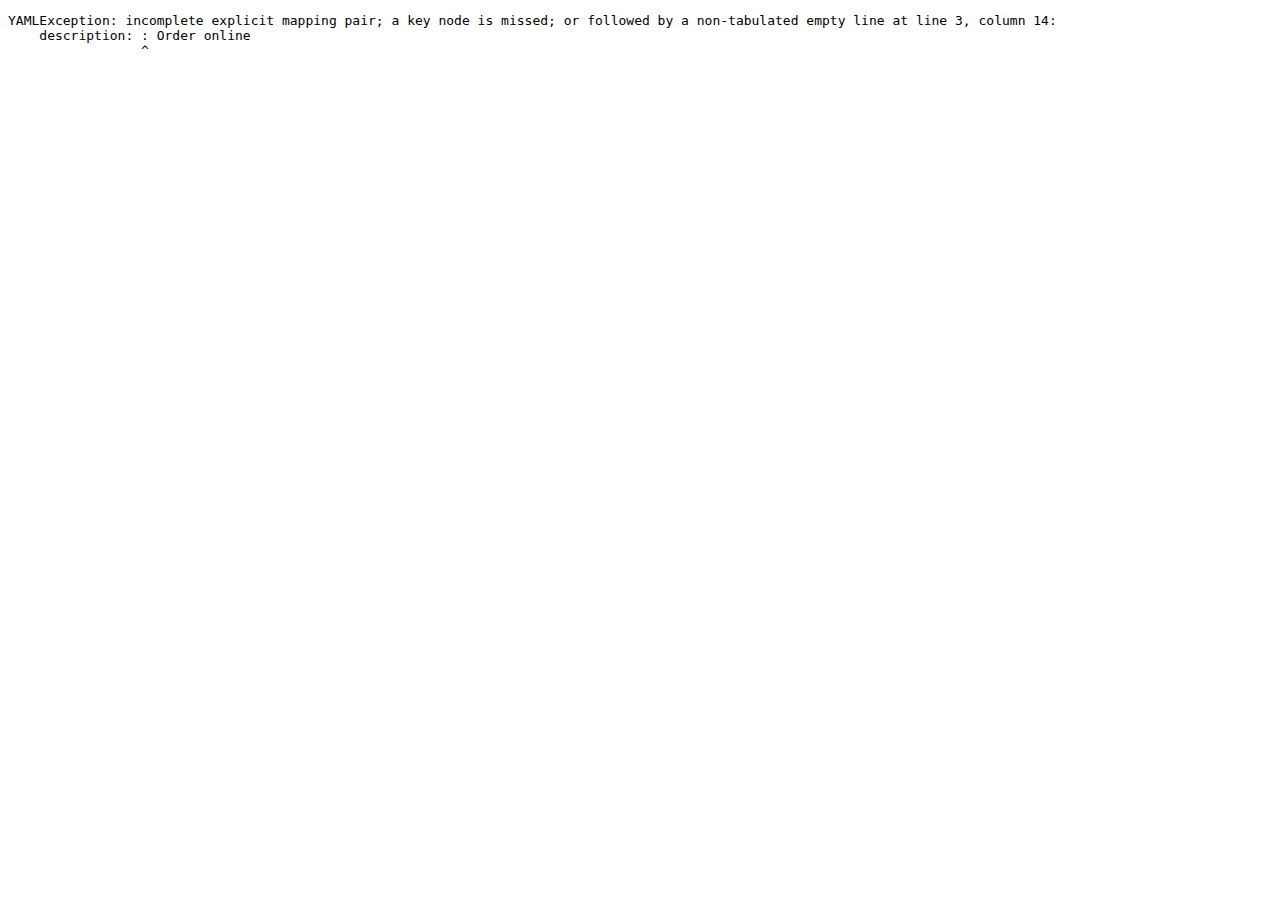
==== commit c6f1bb63: "Add subject and preview lines" ====
--- a/index.html
+++ b/index.html
@@ -1,119 +1,3 @@
-
-<!DOCTYPE html PUBLIC "-//W3C//DTD XHTML 1.0 Transitional//EN""http://www.w3.org/TR/xhtml1/DTD/xhtml1-transitional.dtd">
-
-<html xmlns="http://www.w3.org/1999/xhtml" lang="en" xml:lang="en">
-<head>
-	<link rel="stylesheet" type="text/css" href="css/app.css">
-	<meta http-equiv="Content-Type" content="text/html; charset=utf-8">
-	<meta name="viewport" content="width=device-width">
-	<meta name="format-detection" content="telephone=no">
-	<meta name="format-detection" content="date=no">
-	<meta name="format-detection" content="address=no">
-	<meta name="format-detection" content="email=no">
-	<title>This is the subject line</title>
-	<!-- <style> -->
-</head>
-<body>
-<span class="invisible-previewline">hidden preview line</span>
-<table class="body">
-	<tr>
-		<td class="center" align="center" valign="top">
-			<center data-parsed="">
-				 <table class="spacer float-center"><tbody><tr><td height="10px" style="font-size:10px;line-height:10px;">&#xA0;</td></tr></tbody></table> 
-<p class="view-online float-center" pardot-region="view-online" align="center">View this message <a href="%%view_online%%" target="_blank">online</a>.</p>
-<table align="center" class="container float-center"><tbody><tr><td>
-    <table pardot-repeatable="" class="row"><tbody><tr>
-        <th class="no-bottom-padding small-12 large-12 columns first last" pardot-region="vsl_logo"><table><tr><th>
-            <table class="spacer"><tbody><tr><td height="10px" style="font-size:10px;line-height:10px;">&#xA0;</td></tr></tbody></table> 
-            <center data-parsed="">
-                <a href="http://www.voyagersopris.com?utm_source=news&amp;utm_medium=email&amp;utm_campaign=CAMPAIGN_NAME" target="_blank" title="http://www.voyagersopris.com" align="center" class="float-center"><img src="http://go.voyagersopris.com/l/207592/2017-10-20/6ff1y/207592/36096/vsp_logo_blue_email__2x.png" height="40" width="215" class="float-center"></a>
-            </center>
-        </th></tr></table></th>
-    </tr></tbody></table>
-    <table pardot-repeatable="" class="row collapse"><tbody><tr>
-        <th class="no-bottom-padding small-12 large-12 columns first last" pardot-region="header_image"><table><tr><th>
-            <table class="spacer"><tbody><tr><td height="10px" style="font-size:10px;line-height:10px;">&#xA0;</td></tr></tbody></table> 
-            <a href="http://www.voyagersopris.com?utm_source=news&amp;utm_medium=email&amp;utm_campaign=CAMPAIGN_NAME"><img src="assets/img/parents-hdr2.jpg" style="font-size: 24px;line-height:30px;background-color:#005587;color:#ffffff;text-align:center;" alt=""></a>
-        </th></tr></table></th>
-    </tr></tbody></table>
-    <table pardot-repeatable="" class="row collapse"><tbody><tr>
-        <th class="headline no-bottom-padding small-12 large-12 columns first last" pardot-region="headline" noexpander=""><table><tr><th>
-            <table class="spacer"><tbody><tr><td height="10px" style="font-size:10px;line-height:10px;">&#xA0;</td></tr></tbody></table> 
-            <h1>Empower Your Students to Achieve in Literacy and Math</h1>
-            <img src="assets/img/blue-pointer-icons.png" alt="pointer">
-        </th>
-<th class="expander"></th></tr></table></th>
-    </tr></tbody></table>
-    <table pardot-repeatable="" class="row"><tbody><tr>
-        <th class="no-bottom-padding small-12 large-12 columns first last" pardot-region="body_copy"><table><tr><th>
-            <table class="spacer"><tbody><tr><td height="20px" style="font-size:20px;line-height:20px;">&#xA0;</td></tr></tbody></table> 
-            <p>Dear %%first_name%%,</p>
-            <p>Thank you for your interest. Learn more about our literacy and math solutions by visiting our <a href="https://store.voyagersopris.com/" target="_blank">online store</a>.</p>
-            <table class="spacer"><tbody><tr><td height="10px" style="font-size:10px;line-height:10px;">&#xA0;</td></tr></tbody></table> 
-            <center data-parsed=""><table class="button radius float-center"><tr><td><table><tr><td><a href="https://store.voyagersopris.com/?utm_source=news&amp;utm_medium=email&amp;utm_campaign=CAMPAIGN_NAME">ORDER ONLINE &raquo;</a></td></tr></table></td></tr></table></center>
-            <table class="spacer"><tbody><tr><td height="10px" style="font-size:10px;line-height:10px;">&#xA0;</td></tr></tbody></table> 
-            <p>Call 800.547.6747 if you would like to speak to customer service.</p>
-
-        </th>
-<th class="expander"></th></tr></table></th>
-    </tr></tbody></table>
-    <table class="row collapse"><tbody><tr>
-        <th class="no-bottom-padding small-12 large-12 columns first last" noexpander=""><table><tr><th>
-        <img src="assets/img/white-pointer.png" alt="">
-        </th>
-<th class="expander"></th></tr></table></th>
-    </tr></tbody></table>
-    <table class="row"><tbody><tr>
-        <th class="call-out-box small-12 large-12 columns first last"><table><tr><th>
-        <h2>Sign Up for Webinars and Blogs</h2>
-        <h3>Receive articles and invitations to webinars featuring expert authors sharing the latest research and best practices.</h3>
-        <table class="spacer"><tbody><tr><td height="10px" style="font-size:10px;line-height:10px;">&#xA0;</td></tr></tbody></table> 
-            <center data-parsed=""><table class="button radius success dark-button float-center"><tr><td><table><tr><td><a href="http://www.voyagersopris.com/?utm_source=news&amp;utm_medium=email&amp;utm_campaign=CAMPAIGN_NAME">SIGN UP &raquo;</a></td></tr></table></td></tr></table></center>
-
-        </th>
-<th class="expander"></th></tr></table></th>
-    </tr></tbody></table>
-    <table class="row footer"><tbody><tr>
-        <th class="small-12 large-6 columns first"><table><tr><th>
-            <table class="spacer"><tbody><tr><td height="16px" style="font-size:16px;line-height:16px;">&#xA0;</td></tr></tbody></table> 
-            <a href="http://www.voyagersopris.com?utm_source=news&amp;utm_medium=email&amp;utm_campaign=CAMPAIGN_NAME" target="_blank" title="http://www.voyagersopris.com?utm_source=news&amp;utm_medium=email&amp;utm_campaign=CAMPAIGN_NAME"><img src="http://go.voyagersopris.com/l/207592/2017-09-08/69hvv/207592/33471/vsp_logo_white_email__2x.png" height="40" width="215" class="vsl-logo"></a>
-        </th></tr></table></th>
-        <th class="small-12 large-6 columns last"><table><tr><th>
-            <table class="spacer"><tbody><tr><td height="16px" style="font-size:16px;line-height:16px;">&#xA0;</td></tr></tbody></table> 
-            <p class="text-right">&copy;2019 Voyager Sopris Learning.<br> All Rights Reserved.<br> 17855 Dallas
-                Parkway, Dallas, TX 75287<br>
-                <a href="http://www.voyagersopris.com?utm_source=news&amp;utm_medium=email&amp;utm_campaign=CAMPAIGN_NAME" target="_blank">www.voyagersopris.com</a> / <a href="tel:18005476747" target="_blank" title="Call Voyager Sopris Learning">800.547.6747</a>
-            </p>
-        </th></tr></table></th>
-    </tr></tbody></table>
-    <table class="row"><tbody><tr>
-        <th class="social-media small-12 large-12 columns first last"><table><tr><th>
-            <table class="spacer"><tbody><tr><td height="10px" style="font-size:10px;line-height:10px;">&#xA0;</td></tr></tbody></table> 
-            <center data-parsed="">
-                <a href="https://www.facebook.com/VoyagerSopris/" target="_blank" align="center" class="float-center"><img src="http://go.voyagersopris.com/l/207592/2017-09-13/69ty8/207592/33729/facebook.png" alt="facebook" width="32" height="32"></a>
-                <a href="https://twitter.com/VoyagerSopris" target="_blank" align="center" class="float-center"><img src="http://go.voyagersopris.com/l/207592/2017-09-13/69tyb/207592/33731/twitter.png" alt="twitter" width="32" height="32"></a>
-                <a href="https://www.linkedin.com/company/voyager-sopris-learning" target="_blank" align="center" class="float-center"><img src="http://go.voyagersopris.com/l/207592/2017-09-13/69ty6/207592/33727/linkedin.png" alt="linkedin" width="32" height="32"></a>
-            </center>
-        </th>
-<th class="expander"></th></tr></table></th>
-    </tr></tbody></table>
-    <table class="row unsubscribe"><tbody><tr>
-        <th class="small-12 large-12 columns first last"><table><tr><th>
-            <p class="text-center"> You received this email because you are subscribed to emails from Voyager Sopris
-                Learning. <br>If you prefer not to receive emails from Voyager Sopris Learning you may
-                <a href="%%unsubscribe%%">unsubscribe</a> or <a href="%%email_preference_center%%">update</a>
-                subscription preferences.</p>
-        </th>
-<th class="expander"></th></tr></table></th>
-    </tr></tbody></table>
-</td></tr></tbody></table>
-
-			</center>
-		</td>
-	</tr>
-</table>
-<!-- prevent Gmail on iOS font size manipulation -->
-<div style="display:none; white-space:nowrap; font:15px courier; line-height:0;"> &nbsp; &nbsp; &nbsp; &nbsp; &nbsp; &nbsp; &nbsp; &nbsp; &nbsp; &nbsp; &nbsp; &nbsp; &nbsp; &nbsp; &nbsp; &nbsp; &nbsp; &nbsp; &nbsp; &nbsp; &nbsp; &nbsp; &nbsp; &nbsp; &nbsp; &nbsp; &nbsp; &nbsp; &nbsp; &nbsp;</div>
-</body>
-</html>
-
+<!DOCTYPE html><html><head><title>Panini error</title></head><body><pre>YAMLException: incomplete explicit mapping pair; a key node is missed; or followed by a non-tabulated empty line at line 3, column 14:
+    description: : Order online
+                 ^</pre></body></html>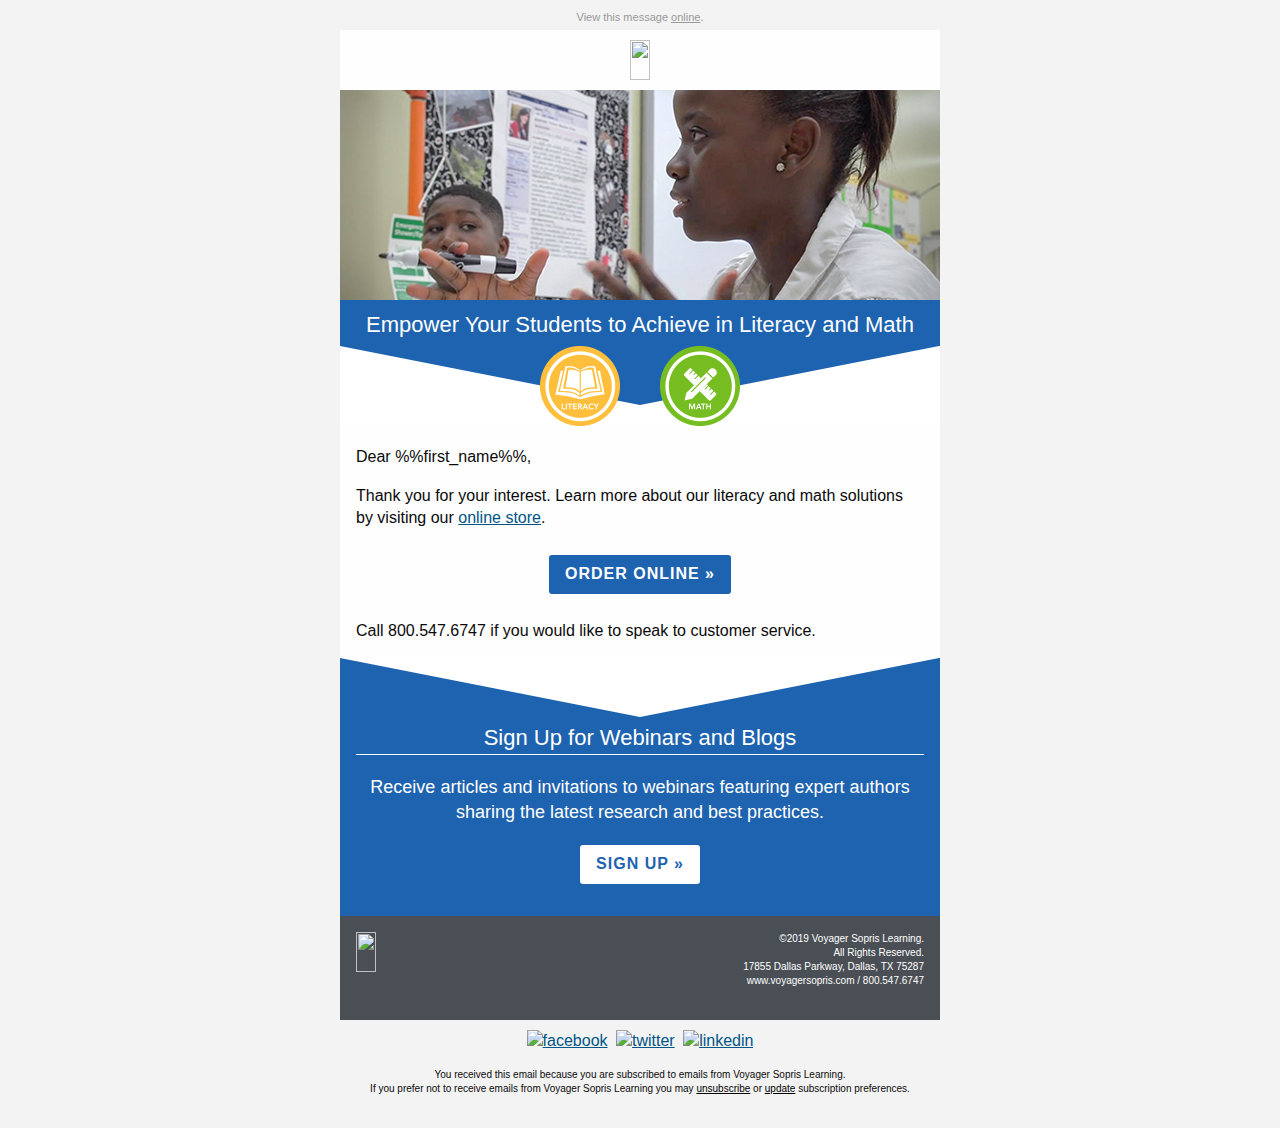
==== commit 52c12a54: "Add subject and preview lines." ====
--- a/index.html
+++ b/index.html
@@ -1,3 +1,119 @@
-<!DOCTYPE html><html><head><title>Panini error</title></head><body><pre>YAMLException: incomplete explicit mapping pair; a key node is missed; or followed by a non-tabulated empty line at line 3, column 14:
-    description: : Order online
-                 ^</pre></body></html>+
+<!DOCTYPE html PUBLIC "-//W3C//DTD XHTML 1.0 Transitional//EN""http://www.w3.org/TR/xhtml1/DTD/xhtml1-transitional.dtd">
+
+<html xmlns="http://www.w3.org/1999/xhtml" lang="en" xml:lang="en">
+<head>
+	<link rel="stylesheet" type="text/css" href="css/app.css">
+	<meta http-equiv="Content-Type" content="text/html; charset=utf-8">
+	<meta name="viewport" content="width=device-width">
+	<meta name="format-detection" content="telephone=no">
+	<meta name="format-detection" content="date=no">
+	<meta name="format-detection" content="address=no">
+	<meta name="format-detection" content="email=no">
+	<title>Thank you for your interest</title>
+	<!-- <style> -->
+</head>
+<body>
+<span class="invisible-previewline">Order online</span>
+<table class="body">
+	<tr>
+		<td class="center" align="center" valign="top">
+			<center data-parsed="">
+				 <table class="spacer float-center"><tbody><tr><td height="10px" style="font-size:10px;line-height:10px;">&#xA0;</td></tr></tbody></table> 
+<p class="view-online float-center" pardot-region="view-online" align="center">View this message <a href="%%view_online%%" target="_blank">online</a>.</p>
+<table align="center" class="container float-center"><tbody><tr><td>
+    <table pardot-repeatable="" class="row"><tbody><tr>
+        <th class="no-bottom-padding small-12 large-12 columns first last" pardot-region="vsl_logo"><table><tr><th>
+            <table class="spacer"><tbody><tr><td height="10px" style="font-size:10px;line-height:10px;">&#xA0;</td></tr></tbody></table> 
+            <center data-parsed="">
+                <a href="http://www.voyagersopris.com?utm_source=news&amp;utm_medium=email&amp;utm_campaign=CAMPAIGN_NAME" target="_blank" title="http://www.voyagersopris.com" align="center" class="float-center"><img src="http://go.voyagersopris.com/l/207592/2017-10-20/6ff1y/207592/36096/vsp_logo_blue_email__2x.png" height="40" width="215" class="float-center"></a>
+            </center>
+        </th></tr></table></th>
+    </tr></tbody></table>
+    <table pardot-repeatable="" class="row collapse"><tbody><tr>
+        <th class="no-bottom-padding small-12 large-12 columns first last" pardot-region="header_image"><table><tr><th>
+            <table class="spacer"><tbody><tr><td height="10px" style="font-size:10px;line-height:10px;">&#xA0;</td></tr></tbody></table> 
+            <a href="http://www.voyagersopris.com?utm_source=news&amp;utm_medium=email&amp;utm_campaign=CAMPAIGN_NAME"><img src="assets/img/parents-hdr2.jpg" style="font-size: 24px;line-height:30px;background-color:#005587;color:#ffffff;text-align:center;" alt=""></a>
+        </th></tr></table></th>
+    </tr></tbody></table>
+    <table pardot-repeatable="" class="row collapse"><tbody><tr>
+        <th class="headline no-bottom-padding small-12 large-12 columns first last" pardot-region="headline" noexpander=""><table><tr><th>
+            <table class="spacer"><tbody><tr><td height="10px" style="font-size:10px;line-height:10px;">&#xA0;</td></tr></tbody></table> 
+            <h1>Empower Your Students to Achieve in Literacy and Math</h1>
+            <img src="assets/img/blue-pointer-icons.png" alt="pointer">
+        </th>
+<th class="expander"></th></tr></table></th>
+    </tr></tbody></table>
+    <table pardot-repeatable="" class="row"><tbody><tr>
+        <th class="no-bottom-padding small-12 large-12 columns first last" pardot-region="body_copy"><table><tr><th>
+            <table class="spacer"><tbody><tr><td height="20px" style="font-size:20px;line-height:20px;">&#xA0;</td></tr></tbody></table> 
+            <p>Dear %%first_name%%,</p>
+            <p>Thank you for your interest. Learn more about our literacy and math solutions by visiting our <a href="https://store.voyagersopris.com/" target="_blank">online store</a>.</p>
+            <table class="spacer"><tbody><tr><td height="10px" style="font-size:10px;line-height:10px;">&#xA0;</td></tr></tbody></table> 
+            <center data-parsed=""><table class="button radius float-center"><tr><td><table><tr><td><a href="https://store.voyagersopris.com/?utm_source=news&amp;utm_medium=email&amp;utm_campaign=CAMPAIGN_NAME">ORDER ONLINE &raquo;</a></td></tr></table></td></tr></table></center>
+            <table class="spacer"><tbody><tr><td height="10px" style="font-size:10px;line-height:10px;">&#xA0;</td></tr></tbody></table> 
+            <p>Call 800.547.6747 if you would like to speak to customer service.</p>
+
+        </th>
+<th class="expander"></th></tr></table></th>
+    </tr></tbody></table>
+    <table class="row collapse"><tbody><tr>
+        <th class="no-bottom-padding small-12 large-12 columns first last" noexpander=""><table><tr><th>
+        <img src="assets/img/white-pointer.png" alt="">
+        </th>
+<th class="expander"></th></tr></table></th>
+    </tr></tbody></table>
+    <table class="row"><tbody><tr>
+        <th class="call-out-box small-12 large-12 columns first last"><table><tr><th>
+        <h2>Sign Up for Webinars and Blogs</h2>
+        <h3>Receive articles and invitations to webinars featuring expert authors sharing the latest research and best practices.</h3>
+        <table class="spacer"><tbody><tr><td height="10px" style="font-size:10px;line-height:10px;">&#xA0;</td></tr></tbody></table> 
+            <center data-parsed=""><table class="button radius success dark-button float-center"><tr><td><table><tr><td><a href="http://www.voyagersopris.com/?utm_source=news&amp;utm_medium=email&amp;utm_campaign=CAMPAIGN_NAME">SIGN UP &raquo;</a></td></tr></table></td></tr></table></center>
+
+        </th>
+<th class="expander"></th></tr></table></th>
+    </tr></tbody></table>
+    <table class="row footer"><tbody><tr>
+        <th class="small-12 large-6 columns first"><table><tr><th>
+            <table class="spacer"><tbody><tr><td height="16px" style="font-size:16px;line-height:16px;">&#xA0;</td></tr></tbody></table> 
+            <a href="http://www.voyagersopris.com?utm_source=news&amp;utm_medium=email&amp;utm_campaign=CAMPAIGN_NAME" target="_blank" title="http://www.voyagersopris.com?utm_source=news&amp;utm_medium=email&amp;utm_campaign=CAMPAIGN_NAME"><img src="http://go.voyagersopris.com/l/207592/2017-09-08/69hvv/207592/33471/vsp_logo_white_email__2x.png" height="40" width="215" class="vsl-logo"></a>
+        </th></tr></table></th>
+        <th class="small-12 large-6 columns last"><table><tr><th>
+            <table class="spacer"><tbody><tr><td height="16px" style="font-size:16px;line-height:16px;">&#xA0;</td></tr></tbody></table> 
+            <p class="text-right">&copy;2019 Voyager Sopris Learning.<br> All Rights Reserved.<br> 17855 Dallas
+                Parkway, Dallas, TX 75287<br>
+                <a href="http://www.voyagersopris.com?utm_source=news&amp;utm_medium=email&amp;utm_campaign=CAMPAIGN_NAME" target="_blank">www.voyagersopris.com</a> / <a href="tel:18005476747" target="_blank" title="Call Voyager Sopris Learning">800.547.6747</a>
+            </p>
+        </th></tr></table></th>
+    </tr></tbody></table>
+    <table class="row"><tbody><tr>
+        <th class="social-media small-12 large-12 columns first last"><table><tr><th>
+            <table class="spacer"><tbody><tr><td height="10px" style="font-size:10px;line-height:10px;">&#xA0;</td></tr></tbody></table> 
+            <center data-parsed="">
+                <a href="https://www.facebook.com/VoyagerSopris/" target="_blank" align="center" class="float-center"><img src="http://go.voyagersopris.com/l/207592/2017-09-13/69ty8/207592/33729/facebook.png" alt="facebook" width="32" height="32"></a>
+                <a href="https://twitter.com/VoyagerSopris" target="_blank" align="center" class="float-center"><img src="http://go.voyagersopris.com/l/207592/2017-09-13/69tyb/207592/33731/twitter.png" alt="twitter" width="32" height="32"></a>
+                <a href="https://www.linkedin.com/company/voyager-sopris-learning" target="_blank" align="center" class="float-center"><img src="http://go.voyagersopris.com/l/207592/2017-09-13/69ty6/207592/33727/linkedin.png" alt="linkedin" width="32" height="32"></a>
+            </center>
+        </th>
+<th class="expander"></th></tr></table></th>
+    </tr></tbody></table>
+    <table class="row unsubscribe"><tbody><tr>
+        <th class="small-12 large-12 columns first last"><table><tr><th>
+            <p class="text-center"> You received this email because you are subscribed to emails from Voyager Sopris
+                Learning. <br>If you prefer not to receive emails from Voyager Sopris Learning you may
+                <a href="%%unsubscribe%%">unsubscribe</a> or <a href="%%email_preference_center%%">update</a>
+                subscription preferences.</p>
+        </th>
+<th class="expander"></th></tr></table></th>
+    </tr></tbody></table>
+</td></tr></tbody></table>
+
+			</center>
+		</td>
+	</tr>
+</table>
+<!-- prevent Gmail on iOS font size manipulation -->
+<div style="display:none; white-space:nowrap; font:15px courier; line-height:0;"> &nbsp; &nbsp; &nbsp; &nbsp; &nbsp; &nbsp; &nbsp; &nbsp; &nbsp; &nbsp; &nbsp; &nbsp; &nbsp; &nbsp; &nbsp; &nbsp; &nbsp; &nbsp; &nbsp; &nbsp; &nbsp; &nbsp; &nbsp; &nbsp; &nbsp; &nbsp; &nbsp; &nbsp; &nbsp; &nbsp;</div>
+</body>
+</html>
+
--- a/css/app.css
+++ b/css/app.css
@@ -0,0 +1,1549 @@
+.wrapper {
+  width: 100%; }
+
+#outlook a {
+  padding: 0; }
+
+body {
+  width: 100% !important;
+  min-width: 100%;
+  -webkit-text-size-adjust: 100%;
+  -ms-text-size-adjust: 100%;
+  margin: 0;
+  Margin: 0;
+  padding: 0;
+  -moz-box-sizing: border-box;
+  -webkit-box-sizing: border-box;
+  box-sizing: border-box; }
+
+.ExternalClass {
+  width: 100%; }
+  .ExternalClass,
+  .ExternalClass p,
+  .ExternalClass span,
+  .ExternalClass font,
+  .ExternalClass td,
+  .ExternalClass div {
+    line-height: 100%; }
+
+#backgroundTable {
+  margin: 0;
+  Margin: 0;
+  padding: 0;
+  width: 100% !important;
+  line-height: 100% !important; }
+
+img {
+  outline: none;
+  text-decoration: none;
+  -ms-interpolation-mode: bicubic;
+  width: auto;
+  max-width: 100%;
+  clear: both;
+  display: block; }
+
+center {
+  width: 100%;
+  min-width: 600px; }
+
+a img {
+  border: none; }
+
+p {
+  margin: 0 0 0 16px;
+  Margin: 0 0 0 16px; }
+
+table {
+  border-spacing: 0;
+  border-collapse: collapse; }
+
+td {
+  word-wrap: break-word;
+  -webkit-hyphens: auto;
+  -moz-hyphens: auto;
+  hyphens: auto;
+  border-collapse: collapse !important; }
+
+table, tr, td {
+  padding: 0;
+  vertical-align: top;
+  text-align: left; }
+
+@media only screen {
+  html {
+    min-height: 100%;
+    background: #f3f3f3; } }
+
+table.body {
+  background: #f3f3f3;
+  height: 100%;
+  width: 100%; }
+
+table.container {
+  background: #fefefe;
+  width: 600px;
+  margin: 0 auto;
+  Margin: 0 auto;
+  text-align: inherit; }
+
+table.row {
+  padding: 0;
+  width: 100%;
+  position: relative; }
+
+table.spacer {
+  width: 100%; }
+  table.spacer td {
+    mso-line-height-rule: exactly; }
+
+table.container table.row {
+  display: table; }
+
+td.columns,
+td.column,
+th.columns,
+th.column {
+  margin: 0 auto;
+  Margin: 0 auto;
+  padding-left: 16px;
+  padding-bottom: 16px; }
+  td.columns .column,
+  td.columns .columns,
+  td.column .column,
+  td.column .columns,
+  th.columns .column,
+  th.columns .columns,
+  th.column .column,
+  th.column .columns {
+    padding-left: 0 !important;
+    padding-right: 0 !important; }
+    td.columns .column center,
+    td.columns .columns center,
+    td.column .column center,
+    td.column .columns center,
+    th.columns .column center,
+    th.columns .columns center,
+    th.column .column center,
+    th.column .columns center {
+      min-width: none !important; }
+
+td.columns.last,
+td.column.last,
+th.columns.last,
+th.column.last {
+  padding-right: 16px; }
+
+td.columns table:not(.button),
+td.column table:not(.button),
+th.columns table:not(.button),
+th.column table:not(.button) {
+  width: 100%; }
+
+td.large-1,
+th.large-1 {
+  width: 34px;
+  padding-left: 8px;
+  padding-right: 8px; }
+
+td.large-1.first,
+th.large-1.first {
+  padding-left: 16px; }
+
+td.large-1.last,
+th.large-1.last {
+  padding-right: 16px; }
+
+.collapse > tbody > tr > td.large-1,
+.collapse > tbody > tr > th.large-1 {
+  padding-right: 0;
+  padding-left: 0;
+  width: 50px; }
+
+.collapse td.large-1.first,
+.collapse th.large-1.first,
+.collapse td.large-1.last,
+.collapse th.large-1.last {
+  width: 58px; }
+
+td.large-1 center,
+th.large-1 center {
+  min-width: 2px; }
+
+.body .columns td.large-1,
+.body .column td.large-1,
+.body .columns th.large-1,
+.body .column th.large-1 {
+  width: 8.33333%; }
+
+td.large-2,
+th.large-2 {
+  width: 84px;
+  padding-left: 8px;
+  padding-right: 8px; }
+
+td.large-2.first,
+th.large-2.first {
+  padding-left: 16px; }
+
+td.large-2.last,
+th.large-2.last {
+  padding-right: 16px; }
+
+.collapse > tbody > tr > td.large-2,
+.collapse > tbody > tr > th.large-2 {
+  padding-right: 0;
+  padding-left: 0;
+  width: 100px; }
+
+.collapse td.large-2.first,
+.collapse th.large-2.first,
+.collapse td.large-2.last,
+.collapse th.large-2.last {
+  width: 108px; }
+
+td.large-2 center,
+th.large-2 center {
+  min-width: 52px; }
+
+.body .columns td.large-2,
+.body .column td.large-2,
+.body .columns th.large-2,
+.body .column th.large-2 {
+  width: 16.66667%; }
+
+td.large-3,
+th.large-3 {
+  width: 134px;
+  padding-left: 8px;
+  padding-right: 8px; }
+
+td.large-3.first,
+th.large-3.first {
+  padding-left: 16px; }
+
+td.large-3.last,
+th.large-3.last {
+  padding-right: 16px; }
+
+.collapse > tbody > tr > td.large-3,
+.collapse > tbody > tr > th.large-3 {
+  padding-right: 0;
+  padding-left: 0;
+  width: 150px; }
+
+.collapse td.large-3.first,
+.collapse th.large-3.first,
+.collapse td.large-3.last,
+.collapse th.large-3.last {
+  width: 158px; }
+
+td.large-3 center,
+th.large-3 center {
+  min-width: 102px; }
+
+.body .columns td.large-3,
+.body .column td.large-3,
+.body .columns th.large-3,
+.body .column th.large-3 {
+  width: 25%; }
+
+td.large-4,
+th.large-4 {
+  width: 184px;
+  padding-left: 8px;
+  padding-right: 8px; }
+
+td.large-4.first,
+th.large-4.first {
+  padding-left: 16px; }
+
+td.large-4.last,
+th.large-4.last {
+  padding-right: 16px; }
+
+.collapse > tbody > tr > td.large-4,
+.collapse > tbody > tr > th.large-4 {
+  padding-right: 0;
+  padding-left: 0;
+  width: 200px; }
+
+.collapse td.large-4.first,
+.collapse th.large-4.first,
+.collapse td.large-4.last,
+.collapse th.large-4.last {
+  width: 208px; }
+
+td.large-4 center,
+th.large-4 center {
+  min-width: 152px; }
+
+.body .columns td.large-4,
+.body .column td.large-4,
+.body .columns th.large-4,
+.body .column th.large-4 {
+  width: 33.33333%; }
+
+td.large-5,
+th.large-5 {
+  width: 234px;
+  padding-left: 8px;
+  padding-right: 8px; }
+
+td.large-5.first,
+th.large-5.first {
+  padding-left: 16px; }
+
+td.large-5.last,
+th.large-5.last {
+  padding-right: 16px; }
+
+.collapse > tbody > tr > td.large-5,
+.collapse > tbody > tr > th.large-5 {
+  padding-right: 0;
+  padding-left: 0;
+  width: 250px; }
+
+.collapse td.large-5.first,
+.collapse th.large-5.first,
+.collapse td.large-5.last,
+.collapse th.large-5.last {
+  width: 258px; }
+
+td.large-5 center,
+th.large-5 center {
+  min-width: 202px; }
+
+.body .columns td.large-5,
+.body .column td.large-5,
+.body .columns th.large-5,
+.body .column th.large-5 {
+  width: 41.66667%; }
+
+td.large-6,
+th.large-6 {
+  width: 284px;
+  padding-left: 8px;
+  padding-right: 8px; }
+
+td.large-6.first,
+th.large-6.first {
+  padding-left: 16px; }
+
+td.large-6.last,
+th.large-6.last {
+  padding-right: 16px; }
+
+.collapse > tbody > tr > td.large-6,
+.collapse > tbody > tr > th.large-6 {
+  padding-right: 0;
+  padding-left: 0;
+  width: 300px; }
+
+.collapse td.large-6.first,
+.collapse th.large-6.first,
+.collapse td.large-6.last,
+.collapse th.large-6.last {
+  width: 308px; }
+
+td.large-6 center,
+th.large-6 center {
+  min-width: 252px; }
+
+.body .columns td.large-6,
+.body .column td.large-6,
+.body .columns th.large-6,
+.body .column th.large-6 {
+  width: 50%; }
+
+td.large-7,
+th.large-7 {
+  width: 334px;
+  padding-left: 8px;
+  padding-right: 8px; }
+
+td.large-7.first,
+th.large-7.first {
+  padding-left: 16px; }
+
+td.large-7.last,
+th.large-7.last {
+  padding-right: 16px; }
+
+.collapse > tbody > tr > td.large-7,
+.collapse > tbody > tr > th.large-7 {
+  padding-right: 0;
+  padding-left: 0;
+  width: 350px; }
+
+.collapse td.large-7.first,
+.collapse th.large-7.first,
+.collapse td.large-7.last,
+.collapse th.large-7.last {
+  width: 358px; }
+
+td.large-7 center,
+th.large-7 center {
+  min-width: 302px; }
+
+.body .columns td.large-7,
+.body .column td.large-7,
+.body .columns th.large-7,
+.body .column th.large-7 {
+  width: 58.33333%; }
+
+td.large-8,
+th.large-8 {
+  width: 384px;
+  padding-left: 8px;
+  padding-right: 8px; }
+
+td.large-8.first,
+th.large-8.first {
+  padding-left: 16px; }
+
+td.large-8.last,
+th.large-8.last {
+  padding-right: 16px; }
+
+.collapse > tbody > tr > td.large-8,
+.collapse > tbody > tr > th.large-8 {
+  padding-right: 0;
+  padding-left: 0;
+  width: 400px; }
+
+.collapse td.large-8.first,
+.collapse th.large-8.first,
+.collapse td.large-8.last,
+.collapse th.large-8.last {
+  width: 408px; }
+
+td.large-8 center,
+th.large-8 center {
+  min-width: 352px; }
+
+.body .columns td.large-8,
+.body .column td.large-8,
+.body .columns th.large-8,
+.body .column th.large-8 {
+  width: 66.66667%; }
+
+td.large-9,
+th.large-9 {
+  width: 434px;
+  padding-left: 8px;
+  padding-right: 8px; }
+
+td.large-9.first,
+th.large-9.first {
+  padding-left: 16px; }
+
+td.large-9.last,
+th.large-9.last {
+  padding-right: 16px; }
+
+.collapse > tbody > tr > td.large-9,
+.collapse > tbody > tr > th.large-9 {
+  padding-right: 0;
+  padding-left: 0;
+  width: 450px; }
+
+.collapse td.large-9.first,
+.collapse th.large-9.first,
+.collapse td.large-9.last,
+.collapse th.large-9.last {
+  width: 458px; }
+
+td.large-9 center,
+th.large-9 center {
+  min-width: 402px; }
+
+.body .columns td.large-9,
+.body .column td.large-9,
+.body .columns th.large-9,
+.body .column th.large-9 {
+  width: 75%; }
+
+td.large-10,
+th.large-10 {
+  width: 484px;
+  padding-left: 8px;
+  padding-right: 8px; }
+
+td.large-10.first,
+th.large-10.first {
+  padding-left: 16px; }
+
+td.large-10.last,
+th.large-10.last {
+  padding-right: 16px; }
+
+.collapse > tbody > tr > td.large-10,
+.collapse > tbody > tr > th.large-10 {
+  padding-right: 0;
+  padding-left: 0;
+  width: 500px; }
+
+.collapse td.large-10.first,
+.collapse th.large-10.first,
+.collapse td.large-10.last,
+.collapse th.large-10.last {
+  width: 508px; }
+
+td.large-10 center,
+th.large-10 center {
+  min-width: 452px; }
+
+.body .columns td.large-10,
+.body .column td.large-10,
+.body .columns th.large-10,
+.body .column th.large-10 {
+  width: 83.33333%; }
+
+td.large-11,
+th.large-11 {
+  width: 534px;
+  padding-left: 8px;
+  padding-right: 8px; }
+
+td.large-11.first,
+th.large-11.first {
+  padding-left: 16px; }
+
+td.large-11.last,
+th.large-11.last {
+  padding-right: 16px; }
+
+.collapse > tbody > tr > td.large-11,
+.collapse > tbody > tr > th.large-11 {
+  padding-right: 0;
+  padding-left: 0;
+  width: 550px; }
+
+.collapse td.large-11.first,
+.collapse th.large-11.first,
+.collapse td.large-11.last,
+.collapse th.large-11.last {
+  width: 558px; }
+
+td.large-11 center,
+th.large-11 center {
+  min-width: 502px; }
+
+.body .columns td.large-11,
+.body .column td.large-11,
+.body .columns th.large-11,
+.body .column th.large-11 {
+  width: 91.66667%; }
+
+td.large-12,
+th.large-12 {
+  width: 584px;
+  padding-left: 8px;
+  padding-right: 8px; }
+
+td.large-12.first,
+th.large-12.first {
+  padding-left: 16px; }
+
+td.large-12.last,
+th.large-12.last {
+  padding-right: 16px; }
+
+.collapse > tbody > tr > td.large-12,
+.collapse > tbody > tr > th.large-12 {
+  padding-right: 0;
+  padding-left: 0;
+  width: 600px; }
+
+.collapse td.large-12.first,
+.collapse th.large-12.first,
+.collapse td.large-12.last,
+.collapse th.large-12.last {
+  width: 608px; }
+
+td.large-12 center,
+th.large-12 center {
+  min-width: 552px; }
+
+.body .columns td.large-12,
+.body .column td.large-12,
+.body .columns th.large-12,
+.body .column th.large-12 {
+  width: 100%; }
+
+td.large-offset-1,
+td.large-offset-1.first,
+td.large-offset-1.last,
+th.large-offset-1,
+th.large-offset-1.first,
+th.large-offset-1.last {
+  padding-left: 66px; }
+
+td.large-offset-2,
+td.large-offset-2.first,
+td.large-offset-2.last,
+th.large-offset-2,
+th.large-offset-2.first,
+th.large-offset-2.last {
+  padding-left: 116px; }
+
+td.large-offset-3,
+td.large-offset-3.first,
+td.large-offset-3.last,
+th.large-offset-3,
+th.large-offset-3.first,
+th.large-offset-3.last {
+  padding-left: 166px; }
+
+td.large-offset-4,
+td.large-offset-4.first,
+td.large-offset-4.last,
+th.large-offset-4,
+th.large-offset-4.first,
+th.large-offset-4.last {
+  padding-left: 216px; }
+
+td.large-offset-5,
+td.large-offset-5.first,
+td.large-offset-5.last,
+th.large-offset-5,
+th.large-offset-5.first,
+th.large-offset-5.last {
+  padding-left: 266px; }
+
+td.large-offset-6,
+td.large-offset-6.first,
+td.large-offset-6.last,
+th.large-offset-6,
+th.large-offset-6.first,
+th.large-offset-6.last {
+  padding-left: 316px; }
+
+td.large-offset-7,
+td.large-offset-7.first,
+td.large-offset-7.last,
+th.large-offset-7,
+th.large-offset-7.first,
+th.large-offset-7.last {
+  padding-left: 366px; }
+
+td.large-offset-8,
+td.large-offset-8.first,
+td.large-offset-8.last,
+th.large-offset-8,
+th.large-offset-8.first,
+th.large-offset-8.last {
+  padding-left: 416px; }
+
+td.large-offset-9,
+td.large-offset-9.first,
+td.large-offset-9.last,
+th.large-offset-9,
+th.large-offset-9.first,
+th.large-offset-9.last {
+  padding-left: 466px; }
+
+td.large-offset-10,
+td.large-offset-10.first,
+td.large-offset-10.last,
+th.large-offset-10,
+th.large-offset-10.first,
+th.large-offset-10.last {
+  padding-left: 516px; }
+
+td.large-offset-11,
+td.large-offset-11.first,
+td.large-offset-11.last,
+th.large-offset-11,
+th.large-offset-11.first,
+th.large-offset-11.last {
+  padding-left: 566px; }
+
+td.expander,
+th.expander {
+  visibility: hidden;
+  width: 0;
+  padding: 0 !important; }
+
+table.container.radius {
+  border-radius: 0;
+  border-collapse: separate; }
+
+.block-grid {
+  width: 100%;
+  max-width: 600px; }
+  .block-grid td {
+    display: inline-block;
+    padding: 8px; }
+
+.up-2 td {
+  width: 284px !important; }
+
+.up-3 td {
+  width: 184px !important; }
+
+.up-4 td {
+  width: 134px !important; }
+
+.up-5 td {
+  width: 104px !important; }
+
+.up-6 td {
+  width: 84px !important; }
+
+.up-7 td {
+  width: 69px !important; }
+
+.up-8 td {
+  width: 59px !important; }
+
+table.text-center,
+th.text-center,
+td.text-center,
+h1.text-center,
+h2.text-center,
+h3.text-center,
+h4.text-center,
+h5.text-center,
+h6.text-center,
+p.text-center,
+span.text-center {
+  text-align: center; }
+
+table.text-left,
+th.text-left,
+td.text-left,
+h1.text-left,
+h2.text-left,
+h3.text-left,
+h4.text-left,
+h5.text-left,
+h6.text-left,
+p.text-left,
+span.text-left {
+  text-align: left; }
+
+table.text-right,
+th.text-right,
+td.text-right,
+h1.text-right,
+h2.text-right,
+h3.text-right,
+h4.text-right,
+h5.text-right,
+h6.text-right,
+p.text-right,
+span.text-right {
+  text-align: right; }
+
+span.text-center {
+  display: block;
+  width: 100%;
+  text-align: center; }
+
+@media only screen and (max-width: 616px) {
+  .small-float-center {
+    margin: 0 auto !important;
+    float: none !important;
+    text-align: center !important; }
+  .small-text-center {
+    text-align: center !important; }
+  .small-text-left {
+    text-align: left !important; }
+  .small-text-right {
+    text-align: right !important; } }
+
+img.float-left {
+  float: left;
+  text-align: left; }
+
+img.float-right {
+  float: right;
+  text-align: right; }
+
+img.float-center,
+img.text-center {
+  margin: 0 auto;
+  Margin: 0 auto;
+  float: none;
+  text-align: center; }
+
+table.float-center,
+td.float-center,
+th.float-center {
+  margin: 0 auto;
+  Margin: 0 auto;
+  float: none;
+  text-align: center; }
+
+.hide-for-large {
+  display: none !important;
+  mso-hide: all;
+  overflow: hidden;
+  max-height: 0;
+  font-size: 0;
+  width: 0;
+  line-height: 0; }
+  @media only screen and (max-width: 616px) {
+    .hide-for-large {
+      display: block !important;
+      width: auto !important;
+      overflow: visible !important;
+      max-height: none !important;
+      font-size: inherit !important;
+      line-height: inherit !important; } }
+
+table.body table.container .hide-for-large * {
+  mso-hide: all; }
+
+@media only screen and (max-width: 616px) {
+  table.body table.container .hide-for-large,
+  table.body table.container .row.hide-for-large {
+    display: table !important;
+    width: 100% !important; } }
+
+@media only screen and (max-width: 616px) {
+  table.body table.container .callout-inner.hide-for-large {
+    display: table-cell !important;
+    width: 100% !important; } }
+
+@media only screen and (max-width: 616px) {
+  table.body table.container .show-for-large {
+    display: none !important;
+    width: 0;
+    mso-hide: all;
+    overflow: hidden; } }
+
+body,
+table.body,
+h1,
+h2,
+h3,
+h4,
+h5,
+h6,
+p,
+td,
+th,
+a {
+  color: #0a0a0a;
+  font-family: Helvetica, Arial, sans-serif;
+  font-weight: normal;
+  padding: 0;
+  margin: 0;
+  Margin: 0;
+  text-align: left;
+  line-height: 1.4; }
+
+h1,
+h2,
+h3,
+h4,
+h5,
+h6 {
+  color: inherit;
+  word-wrap: normal;
+  font-family: Helvetica, Arial, sans-serif;
+  font-weight: normal;
+  margin-bottom: 10px;
+  Margin-bottom: 10px; }
+
+h1 {
+  font-size: 34px; }
+
+h2 {
+  font-size: 30px; }
+
+h3 {
+  font-size: 28px; }
+
+h4 {
+  font-size: 24px; }
+
+h5 {
+  font-size: 20px; }
+
+h6 {
+  font-size: 18px; }
+
+body,
+table.body,
+p,
+td,
+th {
+  font-size: 16px;
+  line-height: 1.4; }
+
+p {
+  margin-bottom: 16px;
+  Margin-bottom: 16px; }
+  p.lead {
+    font-size: 20px;
+    line-height: 1.6; }
+  p.subheader {
+    margin-top: 4px;
+    margin-bottom: 8px;
+    Margin-top: 4px;
+    Margin-bottom: 8px;
+    font-weight: normal;
+    line-height: 1.4;
+    color: #8a8a8a; }
+
+small {
+  font-size: 80%;
+  color: #cacaca; }
+
+a {
+  color: #1e63af;
+  text-decoration: none; }
+  a:hover {
+    color: #174a83; }
+  a:active {
+    color: #174a83; }
+  a:visited {
+    color: #1e63af; }
+
+h1 a,
+h1 a:visited,
+h2 a,
+h2 a:visited,
+h3 a,
+h3 a:visited,
+h4 a,
+h4 a:visited,
+h5 a,
+h5 a:visited,
+h6 a,
+h6 a:visited {
+  color: #1e63af; }
+
+pre {
+  background: #f3f3f3;
+  margin: 30px 0;
+  Margin: 30px 0; }
+  pre code {
+    color: #cacaca; }
+    pre code span.callout {
+      color: #8a8a8a;
+      font-weight: bold; }
+    pre code span.callout-strong {
+      color: #ff6908;
+      font-weight: bold; }
+
+table.hr {
+  width: 100%; }
+  table.hr th {
+    height: 0;
+    max-width: 600px;
+    border-top: 0;
+    border-right: 0;
+    border-bottom: 1px solid #0a0a0a;
+    border-left: 0;
+    margin: 20px auto;
+    Margin: 20px auto;
+    clear: both; }
+
+.stat {
+  font-size: 40px;
+  line-height: 1; }
+  p + .stat {
+    margin-top: -16px;
+    Margin-top: -16px; }
+
+span.invisible-previewline {
+  display: none !important;
+  visibility: hidden;
+  mso-hide: all !important;
+  font-size: 1px;
+  color: #f3f3f3;
+  line-height: 1px;
+  max-height: 0px;
+  max-width: 0px;
+  opacity: 0;
+  overflow: hidden; }
+
+table.button {
+  width: auto;
+  margin: 0 0 16px 0;
+  Margin: 0 0 16px 0; }
+  table.button table td {
+    text-align: left;
+    color: #fefefe;
+    background: #1e63af;
+    border: 2px solid #1e63af; }
+    table.button table td a {
+      font-family: Helvetica, Arial, sans-serif;
+      font-size: 16px;
+      font-weight: bold;
+      color: #fefefe;
+      text-decoration: none;
+      display: inline-block;
+      padding: 8px 16px 8px 16px;
+      border: 0 solid #1e63af;
+      border-radius: 3px; }
+  table.button.radius table td {
+    border-radius: 3px;
+    border: none; }
+  table.button.rounded table td {
+    border-radius: 500px;
+    border: none; }
+
+table.button:hover table tr td a,
+table.button:active table tr td a,
+table.button table tr td a:visited,
+table.button.tiny:hover table tr td a,
+table.button.tiny:active table tr td a,
+table.button.tiny table tr td a:visited,
+table.button.small:hover table tr td a,
+table.button.small:active table tr td a,
+table.button.small table tr td a:visited,
+table.button.large:hover table tr td a,
+table.button.large:active table tr td a,
+table.button.large table tr td a:visited {
+  color: #fefefe; }
+
+table.button.tiny table td,
+table.button.tiny table a {
+  padding: 4px 8px 4px 8px; }
+
+table.button.tiny table a {
+  font-size: 10px;
+  font-weight: normal; }
+
+table.button.small table td,
+table.button.small table a {
+  padding: 5px 10px 5px 10px;
+  font-size: 12px; }
+
+table.button.large table a {
+  padding: 10px 20px 10px 20px;
+  font-size: 20px; }
+
+table.button.expand,
+table.button.expanded {
+  width: 100% !important; }
+  table.button.expand table,
+  table.button.expanded table {
+    width: 100%; }
+    table.button.expand table a,
+    table.button.expanded table a {
+      text-align: center;
+      width: 100%;
+      padding-left: 0;
+      padding-right: 0; }
+  table.button.expand center,
+  table.button.expanded center {
+    min-width: 0; }
+
+table.button:hover table td,
+table.button:visited table td,
+table.button:active table td {
+  background: #174a83;
+  color: #fefefe; }
+
+table.button:hover table a,
+table.button:visited table a,
+table.button:active table a {
+  border: 0 solid #174a83; }
+
+table.button.secondary table td {
+  background: #777777;
+  color: #fefefe;
+  border: 0px solid #777777; }
+
+table.button.secondary table a {
+  color: #fefefe;
+  border: 0 solid #777777; }
+
+table.button.secondary:hover table td {
+  background: #919191;
+  color: #fefefe; }
+
+table.button.secondary:hover table a {
+  border: 0 solid #919191; }
+
+table.button.secondary:hover table td a {
+  color: #fefefe; }
+
+table.button.secondary:active table td a {
+  color: #fefefe; }
+
+table.button.secondary table td a:visited {
+  color: #fefefe; }
+
+table.button.success table td {
+  background: #ffffff;
+  border: 0px solid #ffffff; }
+
+table.button.success table a {
+  border: 0 solid #ffffff; }
+
+table.button.success:hover table td {
+  background: #e6e6e6; }
+
+table.button.success:hover table a {
+  border: 0 solid #e6e6e6; }
+
+table.button.alert table td {
+  background: #ec5840;
+  border: 0px solid #ec5840; }
+
+table.button.alert table a {
+  border: 0 solid #ec5840; }
+
+table.button.alert:hover table td {
+  background: #e23317; }
+
+table.button.alert:hover table a {
+  border: 0 solid #e23317; }
+
+table.button.warning table td {
+  background: #ffae00;
+  border: 0px solid #ffae00; }
+
+table.button.warning table a {
+  border: 0px solid #ffae00; }
+
+table.button.warning:hover table td {
+  background: #cc8b00; }
+
+table.button.warning:hover table a {
+  border: 0px solid #cc8b00; }
+
+table.callout {
+  margin-bottom: 16px;
+  Margin-bottom: 16px; }
+
+th.callout-inner {
+  width: 100%;
+  border: 1px solid #cbcbcb;
+  padding: 10px;
+  background: #fefefe; }
+  th.callout-inner.primary {
+    background: #d8e7f8;
+    border: 1px solid #444444;
+    color: #0a0a0a; }
+  th.callout-inner.secondary {
+    background: #ebebeb;
+    border: 1px solid #444444;
+    color: #0a0a0a; }
+  th.callout-inner.success {
+    background: white;
+    border: 1px solid #cccccc;
+    color: #fefefe; }
+  th.callout-inner.warning {
+    background: #fff3d9;
+    border: 1px solid #996800;
+    color: #fefefe; }
+  th.callout-inner.alert {
+    background: #fce6e2;
+    border: 1px solid #b42912;
+    color: #fefefe; }
+
+.thumbnail {
+  border: solid 4px #fefefe;
+  box-shadow: 0 0 0 1px rgba(10, 10, 10, 0.2);
+  display: inline-block;
+  line-height: 0;
+  max-width: 100%;
+  transition: box-shadow 200ms ease-out;
+  border-radius: 3px;
+  margin-bottom: 16px; }
+  .thumbnail:hover, .thumbnail:focus {
+    box-shadow: 0 0 6px 1px rgba(30, 99, 175, 0.5); }
+
+table.menu {
+  width: 600px; }
+  table.menu td.menu-item,
+  table.menu th.menu-item {
+    padding: 10px;
+    padding-right: 10px; }
+    table.menu td.menu-item a,
+    table.menu th.menu-item a {
+      color: #1e63af; }
+
+table.menu.vertical td.menu-item,
+table.menu.vertical th.menu-item {
+  padding: 10px;
+  padding-right: 0;
+  display: block; }
+  table.menu.vertical td.menu-item a,
+  table.menu.vertical th.menu-item a {
+    width: 100%; }
+
+table.menu.vertical td.menu-item table.menu.vertical td.menu-item,
+table.menu.vertical td.menu-item table.menu.vertical th.menu-item,
+table.menu.vertical th.menu-item table.menu.vertical td.menu-item,
+table.menu.vertical th.menu-item table.menu.vertical th.menu-item {
+  padding-left: 10px; }
+
+table.menu.text-center a {
+  text-align: center; }
+
+.menu[align="center"] {
+  width: auto !important; }
+
+body.outlook p {
+  display: inline !important; }
+
+@media only screen and (max-width: 616px) {
+  table.body img {
+    width: auto;
+    height: auto; }
+  table.body center {
+    min-width: 0 !important; }
+  table.body .container {
+    width: 95% !important; }
+  table.body .columns,
+  table.body .column {
+    height: auto !important;
+    -moz-box-sizing: border-box;
+    -webkit-box-sizing: border-box;
+    box-sizing: border-box;
+    padding-left: 16px !important;
+    padding-right: 16px !important; }
+    table.body .columns .column,
+    table.body .columns .columns,
+    table.body .column .column,
+    table.body .column .columns {
+      padding-left: 0 !important;
+      padding-right: 0 !important; }
+  table.body .collapse .columns,
+  table.body .collapse .column {
+    padding-left: 0 !important;
+    padding-right: 0 !important; }
+  td.small-1,
+  th.small-1 {
+    display: inline-block !important;
+    width: 8.33333% !important; }
+  td.small-2,
+  th.small-2 {
+    display: inline-block !important;
+    width: 16.66667% !important; }
+  td.small-3,
+  th.small-3 {
+    display: inline-block !important;
+    width: 25% !important; }
+  td.small-4,
+  th.small-4 {
+    display: inline-block !important;
+    width: 33.33333% !important; }
+  td.small-5,
+  th.small-5 {
+    display: inline-block !important;
+    width: 41.66667% !important; }
+  td.small-6,
+  th.small-6 {
+    display: inline-block !important;
+    width: 50% !important; }
+  td.small-7,
+  th.small-7 {
+    display: inline-block !important;
+    width: 58.33333% !important; }
+  td.small-8,
+  th.small-8 {
+    display: inline-block !important;
+    width: 66.66667% !important; }
+  td.small-9,
+  th.small-9 {
+    display: inline-block !important;
+    width: 75% !important; }
+  td.small-10,
+  th.small-10 {
+    display: inline-block !important;
+    width: 83.33333% !important; }
+  td.small-11,
+  th.small-11 {
+    display: inline-block !important;
+    width: 91.66667% !important; }
+  td.small-12,
+  th.small-12 {
+    display: inline-block !important;
+    width: 100% !important; }
+  .columns td.small-12,
+  .column td.small-12,
+  .columns th.small-12,
+  .column th.small-12 {
+    display: block !important;
+    width: 100% !important; }
+  table.body td.small-offset-1,
+  table.body th.small-offset-1 {
+    margin-left: 8.33333% !important;
+    Margin-left: 8.33333% !important; }
+  table.body td.small-offset-2,
+  table.body th.small-offset-2 {
+    margin-left: 16.66667% !important;
+    Margin-left: 16.66667% !important; }
+  table.body td.small-offset-3,
+  table.body th.small-offset-3 {
+    margin-left: 25% !important;
+    Margin-left: 25% !important; }
+  table.body td.small-offset-4,
+  table.body th.small-offset-4 {
+    margin-left: 33.33333% !important;
+    Margin-left: 33.33333% !important; }
+  table.body td.small-offset-5,
+  table.body th.small-offset-5 {
+    margin-left: 41.66667% !important;
+    Margin-left: 41.66667% !important; }
+  table.body td.small-offset-6,
+  table.body th.small-offset-6 {
+    margin-left: 50% !important;
+    Margin-left: 50% !important; }
+  table.body td.small-offset-7,
+  table.body th.small-offset-7 {
+    margin-left: 58.33333% !important;
+    Margin-left: 58.33333% !important; }
+  table.body td.small-offset-8,
+  table.body th.small-offset-8 {
+    margin-left: 66.66667% !important;
+    Margin-left: 66.66667% !important; }
+  table.body td.small-offset-9,
+  table.body th.small-offset-9 {
+    margin-left: 75% !important;
+    Margin-left: 75% !important; }
+  table.body td.small-offset-10,
+  table.body th.small-offset-10 {
+    margin-left: 83.33333% !important;
+    Margin-left: 83.33333% !important; }
+  table.body td.small-offset-11,
+  table.body th.small-offset-11 {
+    margin-left: 91.66667% !important;
+    Margin-left: 91.66667% !important; }
+  table.body table.columns td.expander,
+  table.body table.columns th.expander {
+    display: none !important; }
+  table.body .right-text-pad,
+  table.body .text-pad-right {
+    padding-left: 10px !important; }
+  table.body .left-text-pad,
+  table.body .text-pad-left {
+    padding-right: 10px !important; }
+  table.menu {
+    width: 100% !important; }
+    table.menu td,
+    table.menu th {
+      width: auto !important;
+      display: inline-block !important; }
+    table.menu.vertical td,
+    table.menu.vertical th, table.menu.small-vertical td,
+    table.menu.small-vertical th {
+      display: block !important; }
+  table.menu[align="center"] {
+    width: auto !important; }
+  table.button.small-expand,
+  table.button.small-expanded {
+    width: 100% !important; }
+    table.button.small-expand table,
+    table.button.small-expanded table {
+      width: 100%; }
+      table.button.small-expand table a,
+      table.button.small-expanded table a {
+        text-align: center !important;
+        width: 100% !important;
+        padding-left: 0 !important;
+        padding-right: 0 !important; }
+    table.button.small-expand center,
+    table.button.small-expanded center {
+      min-width: 0; } }
+
+p.view-online {
+  background: #f3f3f3;
+  color: #999999;
+  font-size: 11px;
+  text-align: center;
+  margin-bottom: 5px; }
+
+.view-online a {
+  font-weight: normal;
+  text-decoration: underline;
+  color: #999999; }
+
+td {
+  hyphens: none;
+  -moz-hyphens: none;
+  -webkit-hyphens: none;
+  -ms-hyphens: none; }
+
+a,
+a:visited,
+a:hover {
+  text-decoration: underline;
+  font-weight: normal;
+  color: #005587; }
+
+.vsl-red-dark {
+  color: #ac0b3d; }
+
+.vsl-red-dark-bg {
+  background: #a7222a; }
+
+.vsl-red-light {
+  color: #e8004c; }
+
+.vsl-orange {
+  color: #ff6d10; }
+
+.vsl-yellow {
+  color: #ffbf3d; }
+
+.vsl-green-dark {
+  color: #00956e; }
+
+.vsl-green-light {
+  color: #76bd22; }
+
+.vsl-gray-dark {
+  color: #4a4f55; }
+
+.vsl-aqua {
+  color: #64d0e4; }
+
+.vsl-purple-dark {
+  color: #522d6d; }
+
+.vsl-purple-light {
+  color: #86339a; }
+
+table.button table td a {
+  letter-spacing: 1px;
+  text-align: center; }
+
+.footer {
+  background: #4a4f55; }
+
+.footer p {
+  color: #ffffff;
+  font-size: 10px; }
+
+.footer a {
+  color: #ffffff;
+  text-decoration: none;
+  font-weight: normal; }
+
+.unsubscribe {
+  background: #f3f3f3; }
+
+.unsubscribe p {
+  font-size: 10px; }
+
+.unsubscribe a {
+  color: #000000;
+  font-weight: normal; }
+
+.signature img {
+  max-width: 200px; }
+
+.showit {
+  background: #e5e5e5; }
+
+.social-media {
+  background: #f3f3f3; }
+
+.social-media img {
+  display: inline;
+  width: 32px;
+  height: 32px;
+  margin: 0 2px; }
+
+.vsl-logo {
+  max-width: 300px; }
+
+table.button table td {
+  text-align: center !important; }
+
+.no-bottom-padding {
+  padding-bottom: 0 !important; }
+
+.top-text {
+  font-size: 12px; }
+
+table.product-table {
+  border-width: 2px;
+  border-style: solid; }
+
+.product-header {
+  text-align: center; }
+
+.product-header h2 {
+  text-align: center;
+  font-size: 18px;
+  line-height: 24px;
+  color: #ffffff; }
+
+.product-content {
+  text-align: center; }
+
+.literacy {
+  border-color: #ffbf3d; }
+
+h4 {
+  font-size: 18px; }
+
+.product-table.literacy .product-header {
+  background: #ffbf3d; }
+
+.math {
+  border-color: #76bd22; }
+
+.product-table.math .product-header {
+  background: #76bd22; }
+
+.pd {
+  border-color: #ff6d10; }
+
+.product-table.pd .product-header {
+  background: #ff6d10; }
+
+.product-content p {
+  font-size: 14px; }
+
+.headline {
+  background: #1e63af; }
+
+.headline h1 {
+  text-align: center;
+  color: #ffffff;
+  font-size: 22px;
+  margin: 0 0 5px 0;
+  padding: 0; }
+
+sup {
+  font-size: 12px;
+  line-height: 12px;
+  display: inline-block;
+  margin-left: 3px; }
+
+.call-out-box {
+  background: #1e63af; }
+
+.call-out-box h2 {
+  color: #ffffff;
+  text-align: center;
+  font-size: 22px;
+  margin: 5px 0 20px 0;
+  border-bottom: 1px solid #ffffff; }
+
+.call-out-box h3 {
+  color: #ffffff;
+  text-align: center;
+  font-size: 18px; }
+
+table.button.dark-button:hover table tr td a,
+table.button.dark-button:active table tr td a,
+table.button.dark-button table tr td a:visited,
+table.button.dark-button table tr td a {
+  color: #1e63af !important; }
+
+@media only screen and (max-width: 616px) {
+  .social-media img {
+    width: 42px !important;
+    height: 42px !important;
+    margin: 0 5px; }
+  .large-float-right {
+    display: inline;
+    float: right; }
+  .hide-hardbreak {
+    display: none; } }
+
+/*# sourceMappingURL=[data-uri] */
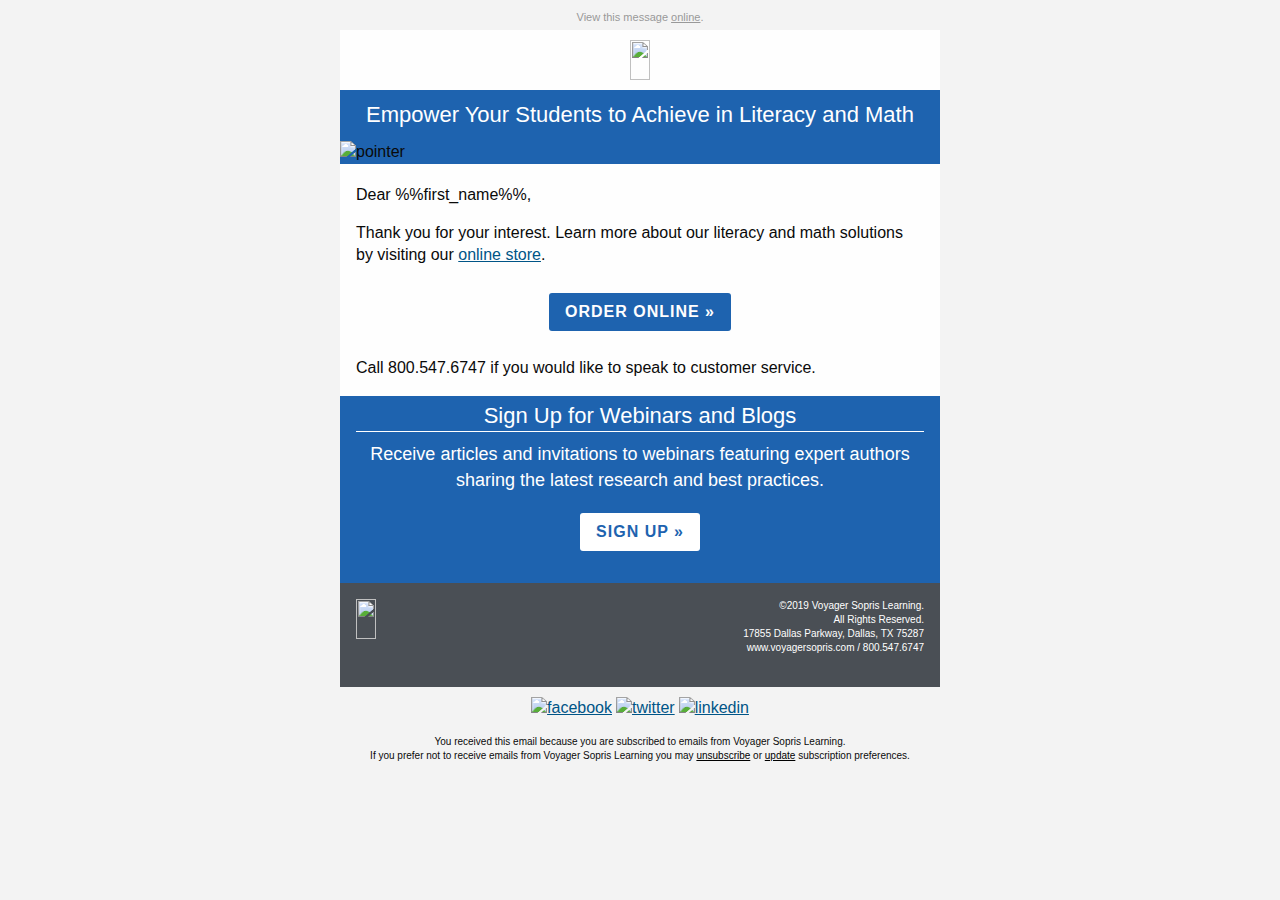
==== commit 703af88c: "Add lastest" ====
--- a/index.html
+++ b/index.html
@@ -1,119 +1 @@
-
-<!DOCTYPE html PUBLIC "-//W3C//DTD XHTML 1.0 Transitional//EN""http://www.w3.org/TR/xhtml1/DTD/xhtml1-transitional.dtd">
-
-<html xmlns="http://www.w3.org/1999/xhtml" lang="en" xml:lang="en">
-<head>
-	<link rel="stylesheet" type="text/css" href="css/app.css">
-	<meta http-equiv="Content-Type" content="text/html; charset=utf-8">
-	<meta name="viewport" content="width=device-width">
-	<meta name="format-detection" content="telephone=no">
-	<meta name="format-detection" content="date=no">
-	<meta name="format-detection" content="address=no">
-	<meta name="format-detection" content="email=no">
-	<title>Thank you for your interest</title>
-	<!-- <style> -->
-</head>
-<body>
-<span class="invisible-previewline">Order online</span>
-<table class="body">
-	<tr>
-		<td class="center" align="center" valign="top">
-			<center data-parsed="">
-				 <table class="spacer float-center"><tbody><tr><td height="10px" style="font-size:10px;line-height:10px;">&#xA0;</td></tr></tbody></table> 
-<p class="view-online float-center" pardot-region="view-online" align="center">View this message <a href="%%view_online%%" target="_blank">online</a>.</p>
-<table align="center" class="container float-center"><tbody><tr><td>
-    <table pardot-repeatable="" class="row"><tbody><tr>
-        <th class="no-bottom-padding small-12 large-12 columns first last" pardot-region="vsl_logo"><table><tr><th>
-            <table class="spacer"><tbody><tr><td height="10px" style="font-size:10px;line-height:10px;">&#xA0;</td></tr></tbody></table> 
-            <center data-parsed="">
-                <a href="http://www.voyagersopris.com?utm_source=news&amp;utm_medium=email&amp;utm_campaign=CAMPAIGN_NAME" target="_blank" title="http://www.voyagersopris.com" align="center" class="float-center"><img src="http://go.voyagersopris.com/l/207592/2017-10-20/6ff1y/207592/36096/vsp_logo_blue_email__2x.png" height="40" width="215" class="float-center"></a>
-            </center>
-        </th></tr></table></th>
-    </tr></tbody></table>
-    <table pardot-repeatable="" class="row collapse"><tbody><tr>
-        <th class="no-bottom-padding small-12 large-12 columns first last" pardot-region="header_image"><table><tr><th>
-            <table class="spacer"><tbody><tr><td height="10px" style="font-size:10px;line-height:10px;">&#xA0;</td></tr></tbody></table> 
-            <a href="http://www.voyagersopris.com?utm_source=news&amp;utm_medium=email&amp;utm_campaign=CAMPAIGN_NAME"><img src="assets/img/parents-hdr2.jpg" style="font-size: 24px;line-height:30px;background-color:#005587;color:#ffffff;text-align:center;" alt=""></a>
-        </th></tr></table></th>
-    </tr></tbody></table>
-    <table pardot-repeatable="" class="row collapse"><tbody><tr>
-        <th class="headline no-bottom-padding small-12 large-12 columns first last" pardot-region="headline" noexpander=""><table><tr><th>
-            <table class="spacer"><tbody><tr><td height="10px" style="font-size:10px;line-height:10px;">&#xA0;</td></tr></tbody></table> 
-            <h1>Empower Your Students to Achieve in Literacy and Math</h1>
-            <img src="assets/img/blue-pointer-icons.png" alt="pointer">
-        </th>
-<th class="expander"></th></tr></table></th>
-    </tr></tbody></table>
-    <table pardot-repeatable="" class="row"><tbody><tr>
-        <th class="no-bottom-padding small-12 large-12 columns first last" pardot-region="body_copy"><table><tr><th>
-            <table class="spacer"><tbody><tr><td height="20px" style="font-size:20px;line-height:20px;">&#xA0;</td></tr></tbody></table> 
-            <p>Dear %%first_name%%,</p>
-            <p>Thank you for your interest. Learn more about our literacy and math solutions by visiting our <a href="https://store.voyagersopris.com/" target="_blank">online store</a>.</p>
-            <table class="spacer"><tbody><tr><td height="10px" style="font-size:10px;line-height:10px;">&#xA0;</td></tr></tbody></table> 
-            <center data-parsed=""><table class="button radius float-center"><tr><td><table><tr><td><a href="https://store.voyagersopris.com/?utm_source=news&amp;utm_medium=email&amp;utm_campaign=CAMPAIGN_NAME">ORDER ONLINE &raquo;</a></td></tr></table></td></tr></table></center>
-            <table class="spacer"><tbody><tr><td height="10px" style="font-size:10px;line-height:10px;">&#xA0;</td></tr></tbody></table> 
-            <p>Call 800.547.6747 if you would like to speak to customer service.</p>
-
-        </th>
-<th class="expander"></th></tr></table></th>
-    </tr></tbody></table>
-    <table class="row collapse"><tbody><tr>
-        <th class="no-bottom-padding small-12 large-12 columns first last" noexpander=""><table><tr><th>
-        <img src="assets/img/white-pointer.png" alt="">
-        </th>
-<th class="expander"></th></tr></table></th>
-    </tr></tbody></table>
-    <table class="row"><tbody><tr>
-        <th class="call-out-box small-12 large-12 columns first last"><table><tr><th>
-        <h2>Sign Up for Webinars and Blogs</h2>
-        <h3>Receive articles and invitations to webinars featuring expert authors sharing the latest research and best practices.</h3>
-        <table class="spacer"><tbody><tr><td height="10px" style="font-size:10px;line-height:10px;">&#xA0;</td></tr></tbody></table> 
-            <center data-parsed=""><table class="button radius success dark-button float-center"><tr><td><table><tr><td><a href="http://www.voyagersopris.com/?utm_source=news&amp;utm_medium=email&amp;utm_campaign=CAMPAIGN_NAME">SIGN UP &raquo;</a></td></tr></table></td></tr></table></center>
-
-        </th>
-<th class="expander"></th></tr></table></th>
-    </tr></tbody></table>
-    <table class="row footer"><tbody><tr>
-        <th class="small-12 large-6 columns first"><table><tr><th>
-            <table class="spacer"><tbody><tr><td height="16px" style="font-size:16px;line-height:16px;">&#xA0;</td></tr></tbody></table> 
-            <a href="http://www.voyagersopris.com?utm_source=news&amp;utm_medium=email&amp;utm_campaign=CAMPAIGN_NAME" target="_blank" title="http://www.voyagersopris.com?utm_source=news&amp;utm_medium=email&amp;utm_campaign=CAMPAIGN_NAME"><img src="http://go.voyagersopris.com/l/207592/2017-09-08/69hvv/207592/33471/vsp_logo_white_email__2x.png" height="40" width="215" class="vsl-logo"></a>
-        </th></tr></table></th>
-        <th class="small-12 large-6 columns last"><table><tr><th>
-            <table class="spacer"><tbody><tr><td height="16px" style="font-size:16px;line-height:16px;">&#xA0;</td></tr></tbody></table> 
-            <p class="text-right">&copy;2019 Voyager Sopris Learning.<br> All Rights Reserved.<br> 17855 Dallas
-                Parkway, Dallas, TX 75287<br>
-                <a href="http://www.voyagersopris.com?utm_source=news&amp;utm_medium=email&amp;utm_campaign=CAMPAIGN_NAME" target="_blank">www.voyagersopris.com</a> / <a href="tel:18005476747" target="_blank" title="Call Voyager Sopris Learning">800.547.6747</a>
-            </p>
-        </th></tr></table></th>
-    </tr></tbody></table>
-    <table class="row"><tbody><tr>
-        <th class="social-media small-12 large-12 columns first last"><table><tr><th>
-            <table class="spacer"><tbody><tr><td height="10px" style="font-size:10px;line-height:10px;">&#xA0;</td></tr></tbody></table> 
-            <center data-parsed="">
-                <a href="https://www.facebook.com/VoyagerSopris/" target="_blank" align="center" class="float-center"><img src="http://go.voyagersopris.com/l/207592/2017-09-13/69ty8/207592/33729/facebook.png" alt="facebook" width="32" height="32"></a>
-                <a href="https://twitter.com/VoyagerSopris" target="_blank" align="center" class="float-center"><img src="http://go.voyagersopris.com/l/207592/2017-09-13/69tyb/207592/33731/twitter.png" alt="twitter" width="32" height="32"></a>
-                <a href="https://www.linkedin.com/company/voyager-sopris-learning" target="_blank" align="center" class="float-center"><img src="http://go.voyagersopris.com/l/207592/2017-09-13/69ty6/207592/33727/linkedin.png" alt="linkedin" width="32" height="32"></a>
-            </center>
-        </th>
-<th class="expander"></th></tr></table></th>
-    </tr></tbody></table>
-    <table class="row unsubscribe"><tbody><tr>
-        <th class="small-12 large-12 columns first last"><table><tr><th>
-            <p class="text-center"> You received this email because you are subscribed to emails from Voyager Sopris
-                Learning. <br>If you prefer not to receive emails from Voyager Sopris Learning you may
-                <a href="%%unsubscribe%%">unsubscribe</a> or <a href="%%email_preference_center%%">update</a>
-                subscription preferences.</p>
-        </th>
-<th class="expander"></th></tr></table></th>
-    </tr></tbody></table>
-</td></tr></tbody></table>
-
-			</center>
-		</td>
-	</tr>
-</table>
-<!-- prevent Gmail on iOS font size manipulation -->
-<div style="display:none; white-space:nowrap; font:15px courier; line-height:0;"> &nbsp; &nbsp; &nbsp; &nbsp; &nbsp; &nbsp; &nbsp; &nbsp; &nbsp; &nbsp; &nbsp; &nbsp; &nbsp; &nbsp; &nbsp; &nbsp; &nbsp; &nbsp; &nbsp; &nbsp; &nbsp; &nbsp; &nbsp; &nbsp; &nbsp; &nbsp; &nbsp; &nbsp; &nbsp; &nbsp;</div>
-</body>
-</html>
-
+<!DOCTYPE html PUBLIC "-//W3C//DTD XHTML 1.0 Transitional//EN""http://www.w3.org/TR/xhtml1/DTD/xhtml1-transitional.dtd"><html xmlns="http://www.w3.org/1999/xhtml" lang="en" xml:lang="en"><head><meta http-equiv="Content-Type" content="text/html; charset=utf-8"><meta name="viewport" content="width=device-width"><meta name="format-detection" content="telephone=no"><meta name="format-detection" content="date=no"><meta name="format-detection" content="address=no"><meta name="format-detection" content="email=no"><title>Thank you for your interest</title><style>@media only screen{html{min-height:100%;background:#f3f3f3}}@media only screen and (max-width:616px){table.body img{width:auto;height:auto}table.body center{min-width:0!important}table.body .container{width:95%!important}table.body .columns{height:auto!important;-moz-box-sizing:border-box;-webkit-box-sizing:border-box;box-sizing:border-box;padding-left:16px!important;padding-right:16px!important}table.body .collapse .columns{padding-left:0!important;padding-right:0!important}th.small-12{display:inline-block!important;width:100%!important}}@media only screen and (max-width:616px){.social-media img{width:42px!important;height:42px!important;margin:0 5px}}</style></head><body style="-moz-box-sizing:border-box;-ms-text-size-adjust:100%;-webkit-box-sizing:border-box;-webkit-text-size-adjust:100%;Margin:0;box-sizing:border-box;color:#0a0a0a;font-family:Helvetica,Arial,sans-serif;font-size:16px;font-weight:400;line-height:1.4;margin:0;min-width:100%;padding:0;text-align:left;width:100%!important"><span class="invisible-previewline" style="color:#f3f3f3;display:none!important;font-size:1px;line-height:1px;max-height:0;max-width:0;mso-hide:all!important;opacity:0;overflow:hidden;visibility:hidden">Order online</span><table class="body" style="Margin:0;background:#f3f3f3;border-collapse:collapse;border-spacing:0;color:#0a0a0a;font-family:Helvetica,Arial,sans-serif;font-size:16px;font-weight:400;height:100%;line-height:1.4;margin:0;padding:0;text-align:left;vertical-align:top;width:100%"><tr style="padding:0;text-align:left;vertical-align:top"><td class="center" align="center" valign="top" style="-moz-hyphens:none;-ms-hyphens:none;-webkit-hyphens:none;Margin:0;border-collapse:collapse!important;color:#0a0a0a;font-family:Helvetica,Arial,sans-serif;font-size:16px;font-weight:400;hyphens:none;line-height:1.4;margin:0;padding:0;text-align:left;vertical-align:top;word-wrap:break-word"><center data-parsed="" style="min-width:600px;width:100%"><table class="spacer float-center" style="Margin:0 auto;border-collapse:collapse;border-spacing:0;float:none;margin:0 auto;padding:0;text-align:center;vertical-align:top;width:100%"><tbody><tr style="padding:0;text-align:left;vertical-align:top"><td height="10px" style="-moz-hyphens:none;-ms-hyphens:none;-webkit-hyphens:none;Margin:0;border-collapse:collapse!important;color:#0a0a0a;font-family:Helvetica,Arial,sans-serif;font-size:10px;font-weight:400;hyphens:none;line-height:10px;margin:0;mso-line-height-rule:exactly;padding:0;text-align:left;vertical-align:top;word-wrap:break-word">&#xA0;</td></tr></tbody></table><p class="view-online float-center" pardot-region="view-online" align="center" style="Margin:0;Margin-bottom:16px;background:#f3f3f3;color:#999;font-family:Helvetica,Arial,sans-serif;font-size:11px;font-weight:400;line-height:1.4;margin:0;margin-bottom:5px;padding:0;text-align:center">View this message <a href="%%view_online%%" target="_blank" style="Margin:0;color:#999;font-family:Helvetica,Arial,sans-serif;font-weight:400;line-height:1.4;margin:0;padding:0;text-align:left;text-decoration:underline">online</a>.</p><table align="center" class="container float-center" style="Margin:0 auto;background:#fefefe;border-collapse:collapse;border-spacing:0;float:none;margin:0 auto;padding:0;text-align:center;vertical-align:top;width:600px"><tbody><tr style="padding:0;text-align:left;vertical-align:top"><td style="-moz-hyphens:none;-ms-hyphens:none;-webkit-hyphens:none;Margin:0;border-collapse:collapse!important;color:#0a0a0a;font-family:Helvetica,Arial,sans-serif;font-size:16px;font-weight:400;hyphens:none;line-height:1.4;margin:0;padding:0;text-align:left;vertical-align:top;word-wrap:break-word"><table pardot-repeatable="" class="row" style="border-collapse:collapse;border-spacing:0;display:table;padding:0;position:relative;text-align:left;vertical-align:top;width:100%"><tbody><tr style="padding:0;text-align:left;vertical-align:top"><th class="no-bottom-padding small-12 large-12 columns first last" pardot-region="vsl_logo" style="Margin:0 auto;color:#0a0a0a;font-family:Helvetica,Arial,sans-serif;font-size:16px;font-weight:400;line-height:1.4;margin:0 auto;padding:0;padding-bottom:0!important;padding-left:16px;padding-right:16px;text-align:left;width:584px"><table style="border-collapse:collapse;border-spacing:0;padding:0;text-align:left;vertical-align:top;width:100%"><tr style="padding:0;text-align:left;vertical-align:top"><th style="Margin:0;color:#0a0a0a;font-family:Helvetica,Arial,sans-serif;font-size:16px;font-weight:400;line-height:1.4;margin:0;padding:0;text-align:left"><table class="spacer" style="border-collapse:collapse;border-spacing:0;padding:0;text-align:left;vertical-align:top;width:100%"><tbody><tr style="padding:0;text-align:left;vertical-align:top"><td height="10px" style="-moz-hyphens:none;-ms-hyphens:none;-webkit-hyphens:none;Margin:0;border-collapse:collapse!important;color:#0a0a0a;font-family:Helvetica,Arial,sans-serif;font-size:10px;font-weight:400;hyphens:none;line-height:10px;margin:0;mso-line-height-rule:exactly;padding:0;text-align:left;vertical-align:top;word-wrap:break-word">&#xA0;</td></tr></tbody></table><center data-parsed="" style="min-width:552px;width:100%"><a href="http://www.voyagersopris.com?utm_source=news&amp;utm_medium=email&amp;utm_campaign=Parents" target="_blank" title="http://www.voyagersopris.com" align="center" class="float-center" style="Margin:0;color:#005587;font-family:Helvetica,Arial,sans-serif;font-weight:400;line-height:1.4;margin:0;padding:0;text-align:left;text-decoration:underline"><img src="http://go.voyagersopris.com/l/207592/2017-10-20/6ff1y/207592/36096/vsp_logo_blue_email__2x.png" height="40" width="215" class="float-center" style="-ms-interpolation-mode:bicubic;Margin:0 auto;border:none;clear:both;display:block;float:none;margin:0 auto;max-width:100%;outline:0;text-align:center;text-decoration:none;width:auto"></a></center></th></tr></table></th></tr></tbody></table><table pardot-repeatable="" class="row collapse" style="border-collapse:collapse;border-spacing:0;display:table;padding:0;position:relative;text-align:left;vertical-align:top;width:100%"><tbody><tr style="padding:0;text-align:left;vertical-align:top"><th class="no-bottom-padding small-12 large-12 columns first last" pardot-region="header_image" style="Margin:0 auto;color:#0a0a0a;font-family:Helvetica,Arial,sans-serif;font-size:16px;font-weight:400;line-height:1.4;margin:0 auto;padding:0;padding-bottom:0!important;padding-left:0;padding-right:0;text-align:left;width:608px"><table style="border-collapse:collapse;border-spacing:0;padding:0;text-align:left;vertical-align:top;width:100%"><tr style="padding:0;text-align:left;vertical-align:top"><th style="Margin:0;color:#0a0a0a;font-family:Helvetica,Arial,sans-serif;font-size:16px;font-weight:400;line-height:1.4;margin:0;padding:0;text-align:left"><table class="spacer" style="border-collapse:collapse;border-spacing:0;padding:0;text-align:left;vertical-align:top;width:100%"><tbody><tr style="padding:0;text-align:left;vertical-align:top"><td height="10px" style="-moz-hyphens:none;-ms-hyphens:none;-webkit-hyphens:none;Margin:0;border-collapse:collapse!important;color:#0a0a0a;font-family:Helvetica,Arial,sans-serif;font-size:10px;font-weight:400;hyphens:none;line-height:10px;margin:0;mso-line-height-rule:exactly;padding:0;text-align:left;vertical-align:top;word-wrap:break-word">&#xA0;</td></tr></tbody></table><a href="http://www.voyagersopris.com?utm_source=news&amp;utm_medium=email&amp;utm_campaign=Parents" style="Margin:0;color:#005587;font-family:Helvetica,Arial,sans-serif;font-weight:400;line-height:1.4;margin:0;padding:0;text-align:left;text-decoration:underline"><img src="https://go.voyagersopris.com/l/207592/2019-02-11/8dxhh/207592/90378/parents_hdr2.jpg" style="-ms-interpolation-mode:bicubic;background-color:#005587;border:none;clear:both;color:#fff;display:block;font-size:24px;line-height:30px;max-width:100%;outline:0;text-align:center;text-decoration:none;width:auto" alt=""></a></th></tr></table></th></tr></tbody></table><table pardot-repeatable="" class="row collapse" style="border-collapse:collapse;border-spacing:0;display:table;padding:0;position:relative;text-align:left;vertical-align:top;width:100%"><tbody><tr style="padding:0;text-align:left;vertical-align:top"><th class="headline no-bottom-padding small-12 large-12 columns first last" pardot-region="headline" noexpander="" style="Margin:0 auto;background:#1e63af;color:#0a0a0a;font-family:Helvetica,Arial,sans-serif;font-size:16px;font-weight:400;line-height:1.4;margin:0 auto;padding:0;padding-bottom:0!important;padding-left:0;padding-right:0;text-align:left;width:608px"><table style="border-collapse:collapse;border-spacing:0;padding:0;text-align:left;vertical-align:top;width:100%"><tr style="padding:0;text-align:left;vertical-align:top"><th style="Margin:0;color:#0a0a0a;font-family:Helvetica,Arial,sans-serif;font-size:16px;font-weight:400;line-height:1.4;margin:0;padding:0;text-align:left"><table class="spacer" style="border-collapse:collapse;border-spacing:0;padding:0;text-align:left;vertical-align:top;width:100%"><tbody><tr style="padding:0;text-align:left;vertical-align:top"><td height="10px" style="-moz-hyphens:none;-ms-hyphens:none;-webkit-hyphens:none;Margin:0;border-collapse:collapse!important;color:#0a0a0a;font-family:Helvetica,Arial,sans-serif;font-size:10px;font-weight:400;hyphens:none;line-height:10px;margin:0;mso-line-height-rule:exactly;padding:0;text-align:left;vertical-align:top;word-wrap:break-word">&#xA0;</td></tr></tbody></table><h1 style="Margin:0;Margin-bottom:10px;color:#fff;font-family:Helvetica,Arial,sans-serif;font-size:22px;font-weight:400;line-height:1.4;margin:0 0 5px 0;margin-bottom:10px;padding:0;text-align:center;word-wrap:normal">Empower Your Students to Achieve in Literacy and Math</h1><img src="https://go.voyagersopris.com/l/207592/2019-02-11/8dxhf/207592/90376/blue_pointer_icons.png" alt="pointer" style="-ms-interpolation-mode:bicubic;clear:both;display:block;max-width:100%;outline:0;text-decoration:none;width:auto"></th><th class="expander" style="Margin:0;color:#0a0a0a;font-family:Helvetica,Arial,sans-serif;font-size:16px;font-weight:400;line-height:1.4;margin:0;padding:0!important;text-align:left;visibility:hidden;width:0"></th></tr></table></th></tr></tbody></table><table pardot-repeatable="" class="row" style="border-collapse:collapse;border-spacing:0;display:table;padding:0;position:relative;text-align:left;vertical-align:top;width:100%"><tbody><tr style="padding:0;text-align:left;vertical-align:top"><th class="no-bottom-padding small-12 large-12 columns first last" pardot-region="body_copy" style="Margin:0 auto;color:#0a0a0a;font-family:Helvetica,Arial,sans-serif;font-size:16px;font-weight:400;line-height:1.4;margin:0 auto;padding:0;padding-bottom:0!important;padding-left:16px;padding-right:16px;text-align:left;width:584px"><table style="border-collapse:collapse;border-spacing:0;padding:0;text-align:left;vertical-align:top;width:100%"><tr style="padding:0;text-align:left;vertical-align:top"><th style="Margin:0;color:#0a0a0a;font-family:Helvetica,Arial,sans-serif;font-size:16px;font-weight:400;line-height:1.4;margin:0;padding:0;text-align:left"><table class="spacer" style="border-collapse:collapse;border-spacing:0;padding:0;text-align:left;vertical-align:top;width:100%"><tbody><tr style="padding:0;text-align:left;vertical-align:top"><td height="20px" style="-moz-hyphens:none;-ms-hyphens:none;-webkit-hyphens:none;Margin:0;border-collapse:collapse!important;color:#0a0a0a;font-family:Helvetica,Arial,sans-serif;font-size:20px;font-weight:400;hyphens:none;line-height:20px;margin:0;mso-line-height-rule:exactly;padding:0;text-align:left;vertical-align:top;word-wrap:break-word">&#xA0;</td></tr></tbody></table><p style="Margin:0;Margin-bottom:16px;color:#0a0a0a;font-family:Helvetica,Arial,sans-serif;font-size:16px;font-weight:400;line-height:1.4;margin:0;margin-bottom:16px;padding:0;text-align:left">Dear %%first_name%%,</p><p style="Margin:0;Margin-bottom:16px;color:#0a0a0a;font-family:Helvetica,Arial,sans-serif;font-size:16px;font-weight:400;line-height:1.4;margin:0;margin-bottom:16px;padding:0;text-align:left">Thank you for your interest. Learn more about our literacy and math solutions by visiting our <a href="https://store.voyagersopris.com/" target="_blank" style="Margin:0;color:#005587;font-family:Helvetica,Arial,sans-serif;font-weight:400;line-height:1.4;margin:0;padding:0;text-align:left;text-decoration:underline">online store</a>.</p><table class="spacer" style="border-collapse:collapse;border-spacing:0;padding:0;text-align:left;vertical-align:top;width:100%"><tbody><tr style="padding:0;text-align:left;vertical-align:top"><td height="10px" style="-moz-hyphens:none;-ms-hyphens:none;-webkit-hyphens:none;Margin:0;border-collapse:collapse!important;color:#0a0a0a;font-family:Helvetica,Arial,sans-serif;font-size:10px;font-weight:400;hyphens:none;line-height:10px;margin:0;mso-line-height-rule:exactly;padding:0;text-align:left;vertical-align:top;word-wrap:break-word">&#xA0;</td></tr></tbody></table><center data-parsed="" style="min-width:552px;width:100%"><table class="button radius float-center" style="Margin:0 0 16px 0;border-collapse:collapse;border-spacing:0;float:none;margin:0 0 16px 0;padding:0;text-align:center;vertical-align:top;width:auto"><tr style="padding:0;text-align:left;vertical-align:top"><td style="-moz-hyphens:none;-ms-hyphens:none;-webkit-hyphens:none;Margin:0;border-collapse:collapse!important;color:#0a0a0a;font-family:Helvetica,Arial,sans-serif;font-size:16px;font-weight:400;hyphens:none;line-height:1.4;margin:0;padding:0;text-align:left;vertical-align:top;word-wrap:break-word"><table style="border-collapse:collapse;border-spacing:0;padding:0;text-align:left;vertical-align:top;width:100%"><tr style="padding:0;text-align:left;vertical-align:top"><td style="-moz-hyphens:none;-ms-hyphens:none;-webkit-hyphens:none;Margin:0;background:#1e63af;border:none;border-collapse:collapse!important;border-radius:3px;color:#fefefe;font-family:Helvetica,Arial,sans-serif;font-size:16px;font-weight:400;hyphens:none;line-height:1.4;margin:0;padding:0;text-align:center!important;vertical-align:top;word-wrap:break-word"><a href="https://store.voyagersopris.com/?utm_source=news&amp;utm_medium=email&amp;utm_campaign=Parents" style="Margin:0;border:0 solid #1e63af;border-radius:3px;color:#fefefe;display:inline-block;font-family:Helvetica,Arial,sans-serif;font-size:16px;font-weight:700;letter-spacing:1px;line-height:1.4;margin:0;padding:8px 16px 8px 16px;text-align:center;text-decoration:none">ORDER ONLINE &raquo;</a></td></tr></table></td></tr></table></center><table class="spacer" style="border-collapse:collapse;border-spacing:0;padding:0;text-align:left;vertical-align:top;width:100%"><tbody><tr style="padding:0;text-align:left;vertical-align:top"><td height="10px" style="-moz-hyphens:none;-ms-hyphens:none;-webkit-hyphens:none;Margin:0;border-collapse:collapse!important;color:#0a0a0a;font-family:Helvetica,Arial,sans-serif;font-size:10px;font-weight:400;hyphens:none;line-height:10px;margin:0;mso-line-height-rule:exactly;padding:0;text-align:left;vertical-align:top;word-wrap:break-word">&#xA0;</td></tr></tbody></table><p style="Margin:0;Margin-bottom:16px;color:#0a0a0a;font-family:Helvetica,Arial,sans-serif;font-size:16px;font-weight:400;line-height:1.4;margin:0;margin-bottom:16px;padding:0;text-align:left">Call 800.547.6747 if you would like to speak to customer service.</p></th><th class="expander" style="Margin:0;color:#0a0a0a;font-family:Helvetica,Arial,sans-serif;font-size:16px;font-weight:400;line-height:1.4;margin:0;padding:0!important;text-align:left;visibility:hidden;width:0"></th></tr></table></th></tr></tbody></table><table class="row collapse" style="border-collapse:collapse;border-spacing:0;display:table;padding:0;position:relative;text-align:left;vertical-align:top;width:100%"><tbody><tr style="padding:0;text-align:left;vertical-align:top"><th class="no-bottom-padding small-12 large-12 columns first last" noexpander="" style="Margin:0 auto;color:#0a0a0a;font-family:Helvetica,Arial,sans-serif;font-size:16px;font-weight:400;line-height:1.4;margin:0 auto;padding:0;padding-bottom:0!important;padding-left:0;padding-right:0;text-align:left;width:608px"><table style="border-collapse:collapse;border-spacing:0;padding:0;text-align:left;vertical-align:top;width:100%"><tr style="padding:0;text-align:left;vertical-align:top"><th style="Margin:0;color:#0a0a0a;font-family:Helvetica,Arial,sans-serif;font-size:16px;font-weight:400;line-height:1.4;margin:0;padding:0;text-align:left"><img src="https://go.voyagersopris.com/l/207592/2019-02-11/8dxhc/207592/90374/white_pointer.png" alt="" style="-ms-interpolation-mode:bicubic;clear:both;display:block;max-width:100%;outline:0;text-decoration:none;width:auto"></th><th class="expander" style="Margin:0;color:#0a0a0a;font-family:Helvetica,Arial,sans-serif;font-size:16px;font-weight:400;line-height:1.4;margin:0;padding:0!important;text-align:left;visibility:hidden;width:0"></th></tr></table></th></tr></tbody></table><table class="row" style="border-collapse:collapse;border-spacing:0;display:table;padding:0;position:relative;text-align:left;vertical-align:top;width:100%"><tbody><tr style="padding:0;text-align:left;vertical-align:top"><th class="call-out-box small-12 large-12 columns first last" style="Margin:0 auto;background:#1e63af;color:#0a0a0a;font-family:Helvetica,Arial,sans-serif;font-size:16px;font-weight:400;line-height:1.4;margin:0 auto;padding:0;padding-bottom:16px;padding-left:16px;padding-right:16px;text-align:left;width:584px"><table style="border-collapse:collapse;border-spacing:0;padding:0;text-align:left;vertical-align:top;width:100%"><tr style="padding:0;text-align:left;vertical-align:top"><th style="Margin:0;color:#0a0a0a;font-family:Helvetica,Arial,sans-serif;font-size:16px;font-weight:400;line-height:1.4;margin:0;padding:0;text-align:left"><h2 style="Margin:0;Margin-bottom:10px;border-bottom:1px solid #fff;color:#fff;font-family:Helvetica,Arial,sans-serif;font-size:22px;font-weight:400;line-height:1.4;margin:5px 0 20px 0;margin-bottom:10px;padding:0;text-align:center;word-wrap:normal">Sign Up for Webinars and Blogs</h2><h3 style="Margin:0;Margin-bottom:10px;color:#fff;font-family:Helvetica,Arial,sans-serif;font-size:18px;font-weight:400;line-height:1.4;margin:0;margin-bottom:10px;padding:0;text-align:center;word-wrap:normal">Receive articles and invitations to webinars featuring expert authors sharing the latest research and best practices.</h3><table class="spacer" style="border-collapse:collapse;border-spacing:0;padding:0;text-align:left;vertical-align:top;width:100%"><tbody><tr style="padding:0;text-align:left;vertical-align:top"><td height="10px" style="-moz-hyphens:none;-ms-hyphens:none;-webkit-hyphens:none;Margin:0;border-collapse:collapse!important;color:#0a0a0a;font-family:Helvetica,Arial,sans-serif;font-size:10px;font-weight:400;hyphens:none;line-height:10px;margin:0;mso-line-height-rule:exactly;padding:0;text-align:left;vertical-align:top;word-wrap:break-word">&#xA0;</td></tr></tbody></table><center data-parsed="" style="min-width:552px;width:100%"><table class="button radius success dark-button float-center" style="Margin:0 0 16px 0;border-collapse:collapse;border-spacing:0;float:none;margin:0 0 16px 0;padding:0;text-align:center;vertical-align:top;width:auto"><tr style="padding:0;text-align:left;vertical-align:top"><td style="-moz-hyphens:none;-ms-hyphens:none;-webkit-hyphens:none;Margin:0;border-collapse:collapse!important;color:#0a0a0a;font-family:Helvetica,Arial,sans-serif;font-size:16px;font-weight:400;hyphens:none;line-height:1.4;margin:0;padding:0;text-align:left;vertical-align:top;word-wrap:break-word"><table style="border-collapse:collapse;border-spacing:0;padding:0;text-align:left;vertical-align:top;width:100%"><tr style="padding:0;text-align:left;vertical-align:top"><td style="-moz-hyphens:none;-ms-hyphens:none;-webkit-hyphens:none;Margin:0;background:#fff;border:0 solid #fff;border-collapse:collapse!important;border-radius:3px;color:#fefefe;font-family:Helvetica,Arial,sans-serif;font-size:16px;font-weight:400;hyphens:none;line-height:1.4;margin:0;padding:0;text-align:center!important;vertical-align:top;word-wrap:break-word"><a href="http://www.voyagersopris.com/?utm_source=news&amp;utm_medium=email&amp;utm_campaign=Parents" style="Margin:0;border:0 solid #fff;border-radius:3px;color:#1e63af!important;display:inline-block;font-family:Helvetica,Arial,sans-serif;font-size:16px;font-weight:700;letter-spacing:1px;line-height:1.4;margin:0;padding:8px 16px 8px 16px;text-align:center;text-decoration:none">SIGN UP &raquo;</a></td></tr></table></td></tr></table></center></th><th class="expander" style="Margin:0;color:#0a0a0a;font-family:Helvetica,Arial,sans-serif;font-size:16px;font-weight:400;line-height:1.4;margin:0;padding:0!important;text-align:left;visibility:hidden;width:0"></th></tr></table></th></tr></tbody></table><table class="row footer" style="background:#4a4f55;border-collapse:collapse;border-spacing:0;display:table;padding:0;position:relative;text-align:left;vertical-align:top;width:100%"><tbody><tr style="padding:0;text-align:left;vertical-align:top"><th class="small-12 large-6 columns first" style="Margin:0 auto;color:#0a0a0a;font-family:Helvetica,Arial,sans-serif;font-size:16px;font-weight:400;line-height:1.4;margin:0 auto;padding:0;padding-bottom:16px;padding-left:16px;padding-right:8px;text-align:left;width:284px"><table style="border-collapse:collapse;border-spacing:0;padding:0;text-align:left;vertical-align:top;width:100%"><tr style="padding:0;text-align:left;vertical-align:top"><th style="Margin:0;color:#0a0a0a;font-family:Helvetica,Arial,sans-serif;font-size:16px;font-weight:400;line-height:1.4;margin:0;padding:0;text-align:left"><table class="spacer" style="border-collapse:collapse;border-spacing:0;padding:0;text-align:left;vertical-align:top;width:100%"><tbody><tr style="padding:0;text-align:left;vertical-align:top"><td height="16px" style="-moz-hyphens:none;-ms-hyphens:none;-webkit-hyphens:none;Margin:0;border-collapse:collapse!important;color:#0a0a0a;font-family:Helvetica,Arial,sans-serif;font-size:16px;font-weight:400;hyphens:none;line-height:16px;margin:0;mso-line-height-rule:exactly;padding:0;text-align:left;vertical-align:top;word-wrap:break-word">&#xA0;</td></tr></tbody></table><a href="http://www.voyagersopris.com?utm_source=news&amp;utm_medium=email&amp;utm_campaign=Parents" target="_blank" title="http://www.voyagersopris.com?utm_source=news&amp;utm_medium=email&amp;utm_campaign=Parents" style="Margin:0;color:#fff;font-family:Helvetica,Arial,sans-serif;font-weight:400;line-height:1.4;margin:0;padding:0;text-align:left;text-decoration:none"><img src="http://go.voyagersopris.com/l/207592/2017-09-08/69hvv/207592/33471/vsp_logo_white_email__2x.png" height="40" width="215" class="vsl-logo" style="-ms-interpolation-mode:bicubic;border:none;clear:both;display:block;max-width:300px;outline:0;text-decoration:none;width:auto"></a></th></tr></table></th><th class="small-12 large-6 columns last" style="Margin:0 auto;color:#0a0a0a;font-family:Helvetica,Arial,sans-serif;font-size:16px;font-weight:400;line-height:1.4;margin:0 auto;padding:0;padding-bottom:16px;padding-left:8px;padding-right:16px;text-align:left;width:284px"><table style="border-collapse:collapse;border-spacing:0;padding:0;text-align:left;vertical-align:top;width:100%"><tr style="padding:0;text-align:left;vertical-align:top"><th style="Margin:0;color:#0a0a0a;font-family:Helvetica,Arial,sans-serif;font-size:16px;font-weight:400;line-height:1.4;margin:0;padding:0;text-align:left"><table class="spacer" style="border-collapse:collapse;border-spacing:0;padding:0;text-align:left;vertical-align:top;width:100%"><tbody><tr style="padding:0;text-align:left;vertical-align:top"><td height="16px" style="-moz-hyphens:none;-ms-hyphens:none;-webkit-hyphens:none;Margin:0;border-collapse:collapse!important;color:#0a0a0a;font-family:Helvetica,Arial,sans-serif;font-size:16px;font-weight:400;hyphens:none;line-height:16px;margin:0;mso-line-height-rule:exactly;padding:0;text-align:left;vertical-align:top;word-wrap:break-word">&#xA0;</td></tr></tbody></table><p class="text-right" style="Margin:0;Margin-bottom:16px;color:#fff;font-family:Helvetica,Arial,sans-serif;font-size:10px;font-weight:400;line-height:1.4;margin:0;margin-bottom:16px;padding:0;text-align:right">&copy;2019 Voyager Sopris Learning.<br>All Rights Reserved.<br>17855 Dallas Parkway, Dallas, TX 75287<br><a href="http://www.voyagersopris.com?utm_source=news&amp;utm_medium=email&amp;utm_campaign=Parents" target="_blank" style="Margin:0;color:#fff;font-family:Helvetica,Arial,sans-serif;font-weight:400;line-height:1.4;margin:0;padding:0;text-align:left;text-decoration:none">www.voyagersopris.com</a> / <a href="tel:18005476747" target="_blank" title="Call Voyager Sopris Learning" style="Margin:0;color:#fff;font-family:Helvetica,Arial,sans-serif;font-weight:400;line-height:1.4;margin:0;padding:0;text-align:left;text-decoration:none">800.547.6747</a></p></th></tr></table></th></tr></tbody></table><table class="row" style="border-collapse:collapse;border-spacing:0;display:table;padding:0;position:relative;text-align:left;vertical-align:top;width:100%"><tbody><tr style="padding:0;text-align:left;vertical-align:top"><th class="social-media small-12 large-12 columns first last" style="Margin:0 auto;background:#f3f3f3;color:#0a0a0a;font-family:Helvetica,Arial,sans-serif;font-size:16px;font-weight:400;line-height:1.4;margin:0 auto;padding:0;padding-bottom:16px;padding-left:16px;padding-right:16px;text-align:left;width:584px"><table style="border-collapse:collapse;border-spacing:0;padding:0;text-align:left;vertical-align:top;width:100%"><tr style="padding:0;text-align:left;vertical-align:top"><th style="Margin:0;color:#0a0a0a;font-family:Helvetica,Arial,sans-serif;font-size:16px;font-weight:400;line-height:1.4;margin:0;padding:0;text-align:left"><table class="spacer" style="border-collapse:collapse;border-spacing:0;padding:0;text-align:left;vertical-align:top;width:100%"><tbody><tr style="padding:0;text-align:left;vertical-align:top"><td height="10px" style="-moz-hyphens:none;-ms-hyphens:none;-webkit-hyphens:none;Margin:0;border-collapse:collapse!important;color:#0a0a0a;font-family:Helvetica,Arial,sans-serif;font-size:10px;font-weight:400;hyphens:none;line-height:10px;margin:0;mso-line-height-rule:exactly;padding:0;text-align:left;vertical-align:top;word-wrap:break-word">&#xA0;</td></tr></tbody></table><center data-parsed="" style="min-width:552px;width:100%"><a href="https://www.facebook.com/VoyagerSopris/" target="_blank" align="center" class="float-center" style="Margin:0;color:#005587;font-family:Helvetica,Arial,sans-serif;font-weight:400;line-height:1.4;margin:0;padding:0;text-align:left;text-decoration:underline"><img src="http://go.voyagersopris.com/l/207592/2017-09-13/69ty8/207592/33729/facebook.png" alt="facebook" width="32" height="32" style="-ms-interpolation-mode:bicubic;border:none;clear:both;display:inline;height:32px;margin:0 2px;max-width:100%;outline:0;text-decoration:none;width:32px"></a><a href="https://twitter.com/VoyagerSopris" target="_blank" align="center" class="float-center" style="Margin:0;color:#005587;font-family:Helvetica,Arial,sans-serif;font-weight:400;line-height:1.4;margin:0;padding:0;text-align:left;text-decoration:underline"><img src="http://go.voyagersopris.com/l/207592/2017-09-13/69tyb/207592/33731/twitter.png" alt="twitter" width="32" height="32" style="-ms-interpolation-mode:bicubic;border:none;clear:both;display:inline;height:32px;margin:0 2px;max-width:100%;outline:0;text-decoration:none;width:32px"></a><a href="https://www.linkedin.com/company/voyager-sopris-learning" target="_blank" align="center" class="float-center" style="Margin:0;color:#005587;font-family:Helvetica,Arial,sans-serif;font-weight:400;line-height:1.4;margin:0;padding:0;text-align:left;text-decoration:underline"><img src="http://go.voyagersopris.com/l/207592/2017-09-13/69ty6/207592/33727/linkedin.png" alt="linkedin" width="32" height="32" style="-ms-interpolation-mode:bicubic;border:none;clear:both;display:inline;height:32px;margin:0 2px;max-width:100%;outline:0;text-decoration:none;width:32px"></a></center></th><th class="expander" style="Margin:0;color:#0a0a0a;font-family:Helvetica,Arial,sans-serif;font-size:16px;font-weight:400;line-height:1.4;margin:0;padding:0!important;text-align:left;visibility:hidden;width:0"></th></tr></table></th></tr></tbody></table><table class="row unsubscribe" style="background:#f3f3f3;border-collapse:collapse;border-spacing:0;display:table;padding:0;position:relative;text-align:left;vertical-align:top;width:100%"><tbody><tr style="padding:0;text-align:left;vertical-align:top"><th class="small-12 large-12 columns first last" style="Margin:0 auto;color:#0a0a0a;font-family:Helvetica,Arial,sans-serif;font-size:16px;font-weight:400;line-height:1.4;margin:0 auto;padding:0;padding-bottom:16px;padding-left:16px;padding-right:16px;text-align:left;width:584px"><table style="border-collapse:collapse;border-spacing:0;padding:0;text-align:left;vertical-align:top;width:100%"><tr style="padding:0;text-align:left;vertical-align:top"><th style="Margin:0;color:#0a0a0a;font-family:Helvetica,Arial,sans-serif;font-size:16px;font-weight:400;line-height:1.4;margin:0;padding:0;text-align:left"><p class="text-center" style="Margin:0;Margin-bottom:16px;color:#0a0a0a;font-family:Helvetica,Arial,sans-serif;font-size:10px;font-weight:400;line-height:1.4;margin:0;margin-bottom:16px;padding:0;text-align:center">You received this email because you are subscribed to emails from Voyager Sopris Learning.<br>If you prefer not to receive emails from Voyager Sopris Learning you may <a href="%%unsubscribe%%" style="Margin:0;color:#000;font-family:Helvetica,Arial,sans-serif;font-weight:400;line-height:1.4;margin:0;padding:0;text-align:left;text-decoration:underline">unsubscribe</a> or <a href="%%email_preference_center%%" style="Margin:0;color:#000;font-family:Helvetica,Arial,sans-serif;font-weight:400;line-height:1.4;margin:0;padding:0;text-align:left;text-decoration:underline">update</a> subscription preferences.</p></th><th class="expander" style="Margin:0;color:#0a0a0a;font-family:Helvetica,Arial,sans-serif;font-size:16px;font-weight:400;line-height:1.4;margin:0;padding:0!important;text-align:left;visibility:hidden;width:0"></th></tr></table></th></tr></tbody></table></td></tr></tbody></table></center></td></tr></table><!-- prevent Gmail on iOS font size manipulation --><div style="display:none;white-space:nowrap;font:15px courier;line-height:0">&nbsp; &nbsp; &nbsp; &nbsp; &nbsp; &nbsp; &nbsp; &nbsp; &nbsp; &nbsp; &nbsp; &nbsp; &nbsp; &nbsp; &nbsp; &nbsp; &nbsp; &nbsp; &nbsp; &nbsp; &nbsp; &nbsp; &nbsp; &nbsp; &nbsp; &nbsp; &nbsp; &nbsp; &nbsp; &nbsp;</div></body></html>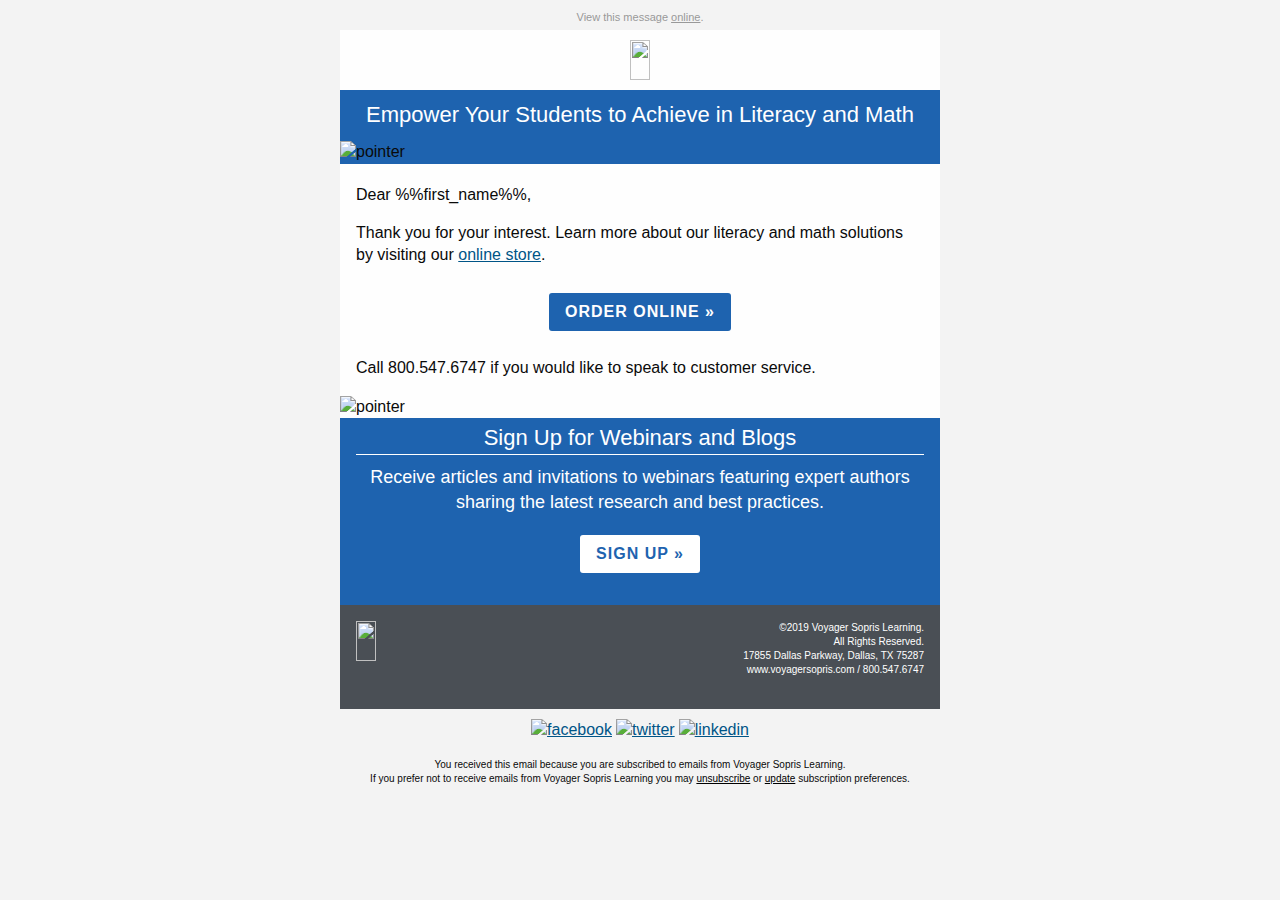
==== commit 6363c2c9: "Fix no-expander" ====
--- a/index.html
+++ b/index.html
@@ -1 +1 @@
-<!DOCTYPE html PUBLIC "-//W3C//DTD XHTML 1.0 Transitional//EN""http://www.w3.org/TR/xhtml1/DTD/xhtml1-transitional.dtd"><html xmlns="http://www.w3.org/1999/xhtml" lang="en" xml:lang="en"><head><meta http-equiv="Content-Type" content="text/html; charset=utf-8"><meta name="viewport" content="width=device-width"><meta name="format-detection" content="telephone=no"><meta name="format-detection" content="date=no"><meta name="format-detection" content="address=no"><meta name="format-detection" content="email=no"><title>Thank you for your interest</title><style>@media only screen{html{min-height:100%;background:#f3f3f3}}@media only screen and (max-width:616px){table.body img{width:auto;height:auto}table.body center{min-width:0!important}table.body .container{width:95%!important}table.body .columns{height:auto!important;-moz-box-sizing:border-box;-webkit-box-sizing:border-box;box-sizing:border-box;padding-left:16px!important;padding-right:16px!important}table.body .collapse .columns{padding-left:0!important;padding-right:0!important}th.small-12{display:inline-block!important;width:100%!important}}@media only screen and (max-width:616px){.social-media img{width:42px!important;height:42px!important;margin:0 5px}}</style></head><body style="-moz-box-sizing:border-box;-ms-text-size-adjust:100%;-webkit-box-sizing:border-box;-webkit-text-size-adjust:100%;Margin:0;box-sizing:border-box;color:#0a0a0a;font-family:Helvetica,Arial,sans-serif;font-size:16px;font-weight:400;line-height:1.4;margin:0;min-width:100%;padding:0;text-align:left;width:100%!important"><span class="invisible-previewline" style="color:#f3f3f3;display:none!important;font-size:1px;line-height:1px;max-height:0;max-width:0;mso-hide:all!important;opacity:0;overflow:hidden;visibility:hidden">Order online</span><table class="body" style="Margin:0;background:#f3f3f3;border-collapse:collapse;border-spacing:0;color:#0a0a0a;font-family:Helvetica,Arial,sans-serif;font-size:16px;font-weight:400;height:100%;line-height:1.4;margin:0;padding:0;text-align:left;vertical-align:top;width:100%"><tr style="padding:0;text-align:left;vertical-align:top"><td class="center" align="center" valign="top" style="-moz-hyphens:none;-ms-hyphens:none;-webkit-hyphens:none;Margin:0;border-collapse:collapse!important;color:#0a0a0a;font-family:Helvetica,Arial,sans-serif;font-size:16px;font-weight:400;hyphens:none;line-height:1.4;margin:0;padding:0;text-align:left;vertical-align:top;word-wrap:break-word"><center data-parsed="" style="min-width:600px;width:100%"><table class="spacer float-center" style="Margin:0 auto;border-collapse:collapse;border-spacing:0;float:none;margin:0 auto;padding:0;text-align:center;vertical-align:top;width:100%"><tbody><tr style="padding:0;text-align:left;vertical-align:top"><td height="10px" style="-moz-hyphens:none;-ms-hyphens:none;-webkit-hyphens:none;Margin:0;border-collapse:collapse!important;color:#0a0a0a;font-family:Helvetica,Arial,sans-serif;font-size:10px;font-weight:400;hyphens:none;line-height:10px;margin:0;mso-line-height-rule:exactly;padding:0;text-align:left;vertical-align:top;word-wrap:break-word">&#xA0;</td></tr></tbody></table><p class="view-online float-center" pardot-region="view-online" align="center" style="Margin:0;Margin-bottom:16px;background:#f3f3f3;color:#999;font-family:Helvetica,Arial,sans-serif;font-size:11px;font-weight:400;line-height:1.4;margin:0;margin-bottom:5px;padding:0;text-align:center">View this message <a href="%%view_online%%" target="_blank" style="Margin:0;color:#999;font-family:Helvetica,Arial,sans-serif;font-weight:400;line-height:1.4;margin:0;padding:0;text-align:left;text-decoration:underline">online</a>.</p><table align="center" class="container float-center" style="Margin:0 auto;background:#fefefe;border-collapse:collapse;border-spacing:0;float:none;margin:0 auto;padding:0;text-align:center;vertical-align:top;width:600px"><tbody><tr style="padding:0;text-align:left;vertical-align:top"><td style="-moz-hyphens:none;-ms-hyphens:none;-webkit-hyphens:none;Margin:0;border-collapse:collapse!important;color:#0a0a0a;font-family:Helvetica,Arial,sans-serif;font-size:16px;font-weight:400;hyphens:none;line-height:1.4;margin:0;padding:0;text-align:left;vertical-align:top;word-wrap:break-word"><table pardot-repeatable="" class="row" style="border-collapse:collapse;border-spacing:0;display:table;padding:0;position:relative;text-align:left;vertical-align:top;width:100%"><tbody><tr style="padding:0;text-align:left;vertical-align:top"><th class="no-bottom-padding small-12 large-12 columns first last" pardot-region="vsl_logo" style="Margin:0 auto;color:#0a0a0a;font-family:Helvetica,Arial,sans-serif;font-size:16px;font-weight:400;line-height:1.4;margin:0 auto;padding:0;padding-bottom:0!important;padding-left:16px;padding-right:16px;text-align:left;width:584px"><table style="border-collapse:collapse;border-spacing:0;padding:0;text-align:left;vertical-align:top;width:100%"><tr style="padding:0;text-align:left;vertical-align:top"><th style="Margin:0;color:#0a0a0a;font-family:Helvetica,Arial,sans-serif;font-size:16px;font-weight:400;line-height:1.4;margin:0;padding:0;text-align:left"><table class="spacer" style="border-collapse:collapse;border-spacing:0;padding:0;text-align:left;vertical-align:top;width:100%"><tbody><tr style="padding:0;text-align:left;vertical-align:top"><td height="10px" style="-moz-hyphens:none;-ms-hyphens:none;-webkit-hyphens:none;Margin:0;border-collapse:collapse!important;color:#0a0a0a;font-family:Helvetica,Arial,sans-serif;font-size:10px;font-weight:400;hyphens:none;line-height:10px;margin:0;mso-line-height-rule:exactly;padding:0;text-align:left;vertical-align:top;word-wrap:break-word">&#xA0;</td></tr></tbody></table><center data-parsed="" style="min-width:552px;width:100%"><a href="http://www.voyagersopris.com?utm_source=news&amp;utm_medium=email&amp;utm_campaign=Parents" target="_blank" title="http://www.voyagersopris.com" align="center" class="float-center" style="Margin:0;color:#005587;font-family:Helvetica,Arial,sans-serif;font-weight:400;line-height:1.4;margin:0;padding:0;text-align:left;text-decoration:underline"><img src="http://go.voyagersopris.com/l/207592/2017-10-20/6ff1y/207592/36096/vsp_logo_blue_email__2x.png" height="40" width="215" class="float-center" style="-ms-interpolation-mode:bicubic;Margin:0 auto;border:none;clear:both;display:block;float:none;margin:0 auto;max-width:100%;outline:0;text-align:center;text-decoration:none;width:auto"></a></center></th></tr></table></th></tr></tbody></table><table pardot-repeatable="" class="row collapse" style="border-collapse:collapse;border-spacing:0;display:table;padding:0;position:relative;text-align:left;vertical-align:top;width:100%"><tbody><tr style="padding:0;text-align:left;vertical-align:top"><th class="no-bottom-padding small-12 large-12 columns first last" pardot-region="header_image" style="Margin:0 auto;color:#0a0a0a;font-family:Helvetica,Arial,sans-serif;font-size:16px;font-weight:400;line-height:1.4;margin:0 auto;padding:0;padding-bottom:0!important;padding-left:0;padding-right:0;text-align:left;width:608px"><table style="border-collapse:collapse;border-spacing:0;padding:0;text-align:left;vertical-align:top;width:100%"><tr style="padding:0;text-align:left;vertical-align:top"><th style="Margin:0;color:#0a0a0a;font-family:Helvetica,Arial,sans-serif;font-size:16px;font-weight:400;line-height:1.4;margin:0;padding:0;text-align:left"><table class="spacer" style="border-collapse:collapse;border-spacing:0;padding:0;text-align:left;vertical-align:top;width:100%"><tbody><tr style="padding:0;text-align:left;vertical-align:top"><td height="10px" style="-moz-hyphens:none;-ms-hyphens:none;-webkit-hyphens:none;Margin:0;border-collapse:collapse!important;color:#0a0a0a;font-family:Helvetica,Arial,sans-serif;font-size:10px;font-weight:400;hyphens:none;line-height:10px;margin:0;mso-line-height-rule:exactly;padding:0;text-align:left;vertical-align:top;word-wrap:break-word">&#xA0;</td></tr></tbody></table><a href="http://www.voyagersopris.com?utm_source=news&amp;utm_medium=email&amp;utm_campaign=Parents" style="Margin:0;color:#005587;font-family:Helvetica,Arial,sans-serif;font-weight:400;line-height:1.4;margin:0;padding:0;text-align:left;text-decoration:underline"><img src="https://go.voyagersopris.com/l/207592/2019-02-11/8dxhh/207592/90378/parents_hdr2.jpg" style="-ms-interpolation-mode:bicubic;background-color:#005587;border:none;clear:both;color:#fff;display:block;font-size:24px;line-height:30px;max-width:100%;outline:0;text-align:center;text-decoration:none;width:auto" alt=""></a></th></tr></table></th></tr></tbody></table><table pardot-repeatable="" class="row collapse" style="border-collapse:collapse;border-spacing:0;display:table;padding:0;position:relative;text-align:left;vertical-align:top;width:100%"><tbody><tr style="padding:0;text-align:left;vertical-align:top"><th class="headline no-bottom-padding small-12 large-12 columns first last" pardot-region="headline" noexpander="" style="Margin:0 auto;background:#1e63af;color:#0a0a0a;font-family:Helvetica,Arial,sans-serif;font-size:16px;font-weight:400;line-height:1.4;margin:0 auto;padding:0;padding-bottom:0!important;padding-left:0;padding-right:0;text-align:left;width:608px"><table style="border-collapse:collapse;border-spacing:0;padding:0;text-align:left;vertical-align:top;width:100%"><tr style="padding:0;text-align:left;vertical-align:top"><th style="Margin:0;color:#0a0a0a;font-family:Helvetica,Arial,sans-serif;font-size:16px;font-weight:400;line-height:1.4;margin:0;padding:0;text-align:left"><table class="spacer" style="border-collapse:collapse;border-spacing:0;padding:0;text-align:left;vertical-align:top;width:100%"><tbody><tr style="padding:0;text-align:left;vertical-align:top"><td height="10px" style="-moz-hyphens:none;-ms-hyphens:none;-webkit-hyphens:none;Margin:0;border-collapse:collapse!important;color:#0a0a0a;font-family:Helvetica,Arial,sans-serif;font-size:10px;font-weight:400;hyphens:none;line-height:10px;margin:0;mso-line-height-rule:exactly;padding:0;text-align:left;vertical-align:top;word-wrap:break-word">&#xA0;</td></tr></tbody></table><h1 style="Margin:0;Margin-bottom:10px;color:#fff;font-family:Helvetica,Arial,sans-serif;font-size:22px;font-weight:400;line-height:1.4;margin:0 0 5px 0;margin-bottom:10px;padding:0;text-align:center;word-wrap:normal">Empower Your Students to Achieve in Literacy and Math</h1><img src="https://go.voyagersopris.com/l/207592/2019-02-11/8dxhf/207592/90376/blue_pointer_icons.png" alt="pointer" style="-ms-interpolation-mode:bicubic;clear:both;display:block;max-width:100%;outline:0;text-decoration:none;width:auto"></th><th class="expander" style="Margin:0;color:#0a0a0a;font-family:Helvetica,Arial,sans-serif;font-size:16px;font-weight:400;line-height:1.4;margin:0;padding:0!important;text-align:left;visibility:hidden;width:0"></th></tr></table></th></tr></tbody></table><table pardot-repeatable="" class="row" style="border-collapse:collapse;border-spacing:0;display:table;padding:0;position:relative;text-align:left;vertical-align:top;width:100%"><tbody><tr style="padding:0;text-align:left;vertical-align:top"><th class="no-bottom-padding small-12 large-12 columns first last" pardot-region="body_copy" style="Margin:0 auto;color:#0a0a0a;font-family:Helvetica,Arial,sans-serif;font-size:16px;font-weight:400;line-height:1.4;margin:0 auto;padding:0;padding-bottom:0!important;padding-left:16px;padding-right:16px;text-align:left;width:584px"><table style="border-collapse:collapse;border-spacing:0;padding:0;text-align:left;vertical-align:top;width:100%"><tr style="padding:0;text-align:left;vertical-align:top"><th style="Margin:0;color:#0a0a0a;font-family:Helvetica,Arial,sans-serif;font-size:16px;font-weight:400;line-height:1.4;margin:0;padding:0;text-align:left"><table class="spacer" style="border-collapse:collapse;border-spacing:0;padding:0;text-align:left;vertical-align:top;width:100%"><tbody><tr style="padding:0;text-align:left;vertical-align:top"><td height="20px" style="-moz-hyphens:none;-ms-hyphens:none;-webkit-hyphens:none;Margin:0;border-collapse:collapse!important;color:#0a0a0a;font-family:Helvetica,Arial,sans-serif;font-size:20px;font-weight:400;hyphens:none;line-height:20px;margin:0;mso-line-height-rule:exactly;padding:0;text-align:left;vertical-align:top;word-wrap:break-word">&#xA0;</td></tr></tbody></table><p style="Margin:0;Margin-bottom:16px;color:#0a0a0a;font-family:Helvetica,Arial,sans-serif;font-size:16px;font-weight:400;line-height:1.4;margin:0;margin-bottom:16px;padding:0;text-align:left">Dear %%first_name%%,</p><p style="Margin:0;Margin-bottom:16px;color:#0a0a0a;font-family:Helvetica,Arial,sans-serif;font-size:16px;font-weight:400;line-height:1.4;margin:0;margin-bottom:16px;padding:0;text-align:left">Thank you for your interest. Learn more about our literacy and math solutions by visiting our <a href="https://store.voyagersopris.com/" target="_blank" style="Margin:0;color:#005587;font-family:Helvetica,Arial,sans-serif;font-weight:400;line-height:1.4;margin:0;padding:0;text-align:left;text-decoration:underline">online store</a>.</p><table class="spacer" style="border-collapse:collapse;border-spacing:0;padding:0;text-align:left;vertical-align:top;width:100%"><tbody><tr style="padding:0;text-align:left;vertical-align:top"><td height="10px" style="-moz-hyphens:none;-ms-hyphens:none;-webkit-hyphens:none;Margin:0;border-collapse:collapse!important;color:#0a0a0a;font-family:Helvetica,Arial,sans-serif;font-size:10px;font-weight:400;hyphens:none;line-height:10px;margin:0;mso-line-height-rule:exactly;padding:0;text-align:left;vertical-align:top;word-wrap:break-word">&#xA0;</td></tr></tbody></table><center data-parsed="" style="min-width:552px;width:100%"><table class="button radius float-center" style="Margin:0 0 16px 0;border-collapse:collapse;border-spacing:0;float:none;margin:0 0 16px 0;padding:0;text-align:center;vertical-align:top;width:auto"><tr style="padding:0;text-align:left;vertical-align:top"><td style="-moz-hyphens:none;-ms-hyphens:none;-webkit-hyphens:none;Margin:0;border-collapse:collapse!important;color:#0a0a0a;font-family:Helvetica,Arial,sans-serif;font-size:16px;font-weight:400;hyphens:none;line-height:1.4;margin:0;padding:0;text-align:left;vertical-align:top;word-wrap:break-word"><table style="border-collapse:collapse;border-spacing:0;padding:0;text-align:left;vertical-align:top;width:100%"><tr style="padding:0;text-align:left;vertical-align:top"><td style="-moz-hyphens:none;-ms-hyphens:none;-webkit-hyphens:none;Margin:0;background:#1e63af;border:none;border-collapse:collapse!important;border-radius:3px;color:#fefefe;font-family:Helvetica,Arial,sans-serif;font-size:16px;font-weight:400;hyphens:none;line-height:1.4;margin:0;padding:0;text-align:center!important;vertical-align:top;word-wrap:break-word"><a href="https://store.voyagersopris.com/?utm_source=news&amp;utm_medium=email&amp;utm_campaign=Parents" style="Margin:0;border:0 solid #1e63af;border-radius:3px;color:#fefefe;display:inline-block;font-family:Helvetica,Arial,sans-serif;font-size:16px;font-weight:700;letter-spacing:1px;line-height:1.4;margin:0;padding:8px 16px 8px 16px;text-align:center;text-decoration:none">ORDER ONLINE &raquo;</a></td></tr></table></td></tr></table></center><table class="spacer" style="border-collapse:collapse;border-spacing:0;padding:0;text-align:left;vertical-align:top;width:100%"><tbody><tr style="padding:0;text-align:left;vertical-align:top"><td height="10px" style="-moz-hyphens:none;-ms-hyphens:none;-webkit-hyphens:none;Margin:0;border-collapse:collapse!important;color:#0a0a0a;font-family:Helvetica,Arial,sans-serif;font-size:10px;font-weight:400;hyphens:none;line-height:10px;margin:0;mso-line-height-rule:exactly;padding:0;text-align:left;vertical-align:top;word-wrap:break-word">&#xA0;</td></tr></tbody></table><p style="Margin:0;Margin-bottom:16px;color:#0a0a0a;font-family:Helvetica,Arial,sans-serif;font-size:16px;font-weight:400;line-height:1.4;margin:0;margin-bottom:16px;padding:0;text-align:left">Call 800.547.6747 if you would like to speak to customer service.</p></th><th class="expander" style="Margin:0;color:#0a0a0a;font-family:Helvetica,Arial,sans-serif;font-size:16px;font-weight:400;line-height:1.4;margin:0;padding:0!important;text-align:left;visibility:hidden;width:0"></th></tr></table></th></tr></tbody></table><table class="row collapse" style="border-collapse:collapse;border-spacing:0;display:table;padding:0;position:relative;text-align:left;vertical-align:top;width:100%"><tbody><tr style="padding:0;text-align:left;vertical-align:top"><th class="no-bottom-padding small-12 large-12 columns first last" noexpander="" style="Margin:0 auto;color:#0a0a0a;font-family:Helvetica,Arial,sans-serif;font-size:16px;font-weight:400;line-height:1.4;margin:0 auto;padding:0;padding-bottom:0!important;padding-left:0;padding-right:0;text-align:left;width:608px"><table style="border-collapse:collapse;border-spacing:0;padding:0;text-align:left;vertical-align:top;width:100%"><tr style="padding:0;text-align:left;vertical-align:top"><th style="Margin:0;color:#0a0a0a;font-family:Helvetica,Arial,sans-serif;font-size:16px;font-weight:400;line-height:1.4;margin:0;padding:0;text-align:left"><img src="https://go.voyagersopris.com/l/207592/2019-02-11/8dxhc/207592/90374/white_pointer.png" alt="" style="-ms-interpolation-mode:bicubic;clear:both;display:block;max-width:100%;outline:0;text-decoration:none;width:auto"></th><th class="expander" style="Margin:0;color:#0a0a0a;font-family:Helvetica,Arial,sans-serif;font-size:16px;font-weight:400;line-height:1.4;margin:0;padding:0!important;text-align:left;visibility:hidden;width:0"></th></tr></table></th></tr></tbody></table><table class="row" style="border-collapse:collapse;border-spacing:0;display:table;padding:0;position:relative;text-align:left;vertical-align:top;width:100%"><tbody><tr style="padding:0;text-align:left;vertical-align:top"><th class="call-out-box small-12 large-12 columns first last" style="Margin:0 auto;background:#1e63af;color:#0a0a0a;font-family:Helvetica,Arial,sans-serif;font-size:16px;font-weight:400;line-height:1.4;margin:0 auto;padding:0;padding-bottom:16px;padding-left:16px;padding-right:16px;text-align:left;width:584px"><table style="border-collapse:collapse;border-spacing:0;padding:0;text-align:left;vertical-align:top;width:100%"><tr style="padding:0;text-align:left;vertical-align:top"><th style="Margin:0;color:#0a0a0a;font-family:Helvetica,Arial,sans-serif;font-size:16px;font-weight:400;line-height:1.4;margin:0;padding:0;text-align:left"><h2 style="Margin:0;Margin-bottom:10px;border-bottom:1px solid #fff;color:#fff;font-family:Helvetica,Arial,sans-serif;font-size:22px;font-weight:400;line-height:1.4;margin:5px 0 20px 0;margin-bottom:10px;padding:0;text-align:center;word-wrap:normal">Sign Up for Webinars and Blogs</h2><h3 style="Margin:0;Margin-bottom:10px;color:#fff;font-family:Helvetica,Arial,sans-serif;font-size:18px;font-weight:400;line-height:1.4;margin:0;margin-bottom:10px;padding:0;text-align:center;word-wrap:normal">Receive articles and invitations to webinars featuring expert authors sharing the latest research and best practices.</h3><table class="spacer" style="border-collapse:collapse;border-spacing:0;padding:0;text-align:left;vertical-align:top;width:100%"><tbody><tr style="padding:0;text-align:left;vertical-align:top"><td height="10px" style="-moz-hyphens:none;-ms-hyphens:none;-webkit-hyphens:none;Margin:0;border-collapse:collapse!important;color:#0a0a0a;font-family:Helvetica,Arial,sans-serif;font-size:10px;font-weight:400;hyphens:none;line-height:10px;margin:0;mso-line-height-rule:exactly;padding:0;text-align:left;vertical-align:top;word-wrap:break-word">&#xA0;</td></tr></tbody></table><center data-parsed="" style="min-width:552px;width:100%"><table class="button radius success dark-button float-center" style="Margin:0 0 16px 0;border-collapse:collapse;border-spacing:0;float:none;margin:0 0 16px 0;padding:0;text-align:center;vertical-align:top;width:auto"><tr style="padding:0;text-align:left;vertical-align:top"><td style="-moz-hyphens:none;-ms-hyphens:none;-webkit-hyphens:none;Margin:0;border-collapse:collapse!important;color:#0a0a0a;font-family:Helvetica,Arial,sans-serif;font-size:16px;font-weight:400;hyphens:none;line-height:1.4;margin:0;padding:0;text-align:left;vertical-align:top;word-wrap:break-word"><table style="border-collapse:collapse;border-spacing:0;padding:0;text-align:left;vertical-align:top;width:100%"><tr style="padding:0;text-align:left;vertical-align:top"><td style="-moz-hyphens:none;-ms-hyphens:none;-webkit-hyphens:none;Margin:0;background:#fff;border:0 solid #fff;border-collapse:collapse!important;border-radius:3px;color:#fefefe;font-family:Helvetica,Arial,sans-serif;font-size:16px;font-weight:400;hyphens:none;line-height:1.4;margin:0;padding:0;text-align:center!important;vertical-align:top;word-wrap:break-word"><a href="http://www.voyagersopris.com/?utm_source=news&amp;utm_medium=email&amp;utm_campaign=Parents" style="Margin:0;border:0 solid #fff;border-radius:3px;color:#1e63af!important;display:inline-block;font-family:Helvetica,Arial,sans-serif;font-size:16px;font-weight:700;letter-spacing:1px;line-height:1.4;margin:0;padding:8px 16px 8px 16px;text-align:center;text-decoration:none">SIGN UP &raquo;</a></td></tr></table></td></tr></table></center></th><th class="expander" style="Margin:0;color:#0a0a0a;font-family:Helvetica,Arial,sans-serif;font-size:16px;font-weight:400;line-height:1.4;margin:0;padding:0!important;text-align:left;visibility:hidden;width:0"></th></tr></table></th></tr></tbody></table><table class="row footer" style="background:#4a4f55;border-collapse:collapse;border-spacing:0;display:table;padding:0;position:relative;text-align:left;vertical-align:top;width:100%"><tbody><tr style="padding:0;text-align:left;vertical-align:top"><th class="small-12 large-6 columns first" style="Margin:0 auto;color:#0a0a0a;font-family:Helvetica,Arial,sans-serif;font-size:16px;font-weight:400;line-height:1.4;margin:0 auto;padding:0;padding-bottom:16px;padding-left:16px;padding-right:8px;text-align:left;width:284px"><table style="border-collapse:collapse;border-spacing:0;padding:0;text-align:left;vertical-align:top;width:100%"><tr style="padding:0;text-align:left;vertical-align:top"><th style="Margin:0;color:#0a0a0a;font-family:Helvetica,Arial,sans-serif;font-size:16px;font-weight:400;line-height:1.4;margin:0;padding:0;text-align:left"><table class="spacer" style="border-collapse:collapse;border-spacing:0;padding:0;text-align:left;vertical-align:top;width:100%"><tbody><tr style="padding:0;text-align:left;vertical-align:top"><td height="16px" style="-moz-hyphens:none;-ms-hyphens:none;-webkit-hyphens:none;Margin:0;border-collapse:collapse!important;color:#0a0a0a;font-family:Helvetica,Arial,sans-serif;font-size:16px;font-weight:400;hyphens:none;line-height:16px;margin:0;mso-line-height-rule:exactly;padding:0;text-align:left;vertical-align:top;word-wrap:break-word">&#xA0;</td></tr></tbody></table><a href="http://www.voyagersopris.com?utm_source=news&amp;utm_medium=email&amp;utm_campaign=Parents" target="_blank" title="http://www.voyagersopris.com?utm_source=news&amp;utm_medium=email&amp;utm_campaign=Parents" style="Margin:0;color:#fff;font-family:Helvetica,Arial,sans-serif;font-weight:400;line-height:1.4;margin:0;padding:0;text-align:left;text-decoration:none"><img src="http://go.voyagersopris.com/l/207592/2017-09-08/69hvv/207592/33471/vsp_logo_white_email__2x.png" height="40" width="215" class="vsl-logo" style="-ms-interpolation-mode:bicubic;border:none;clear:both;display:block;max-width:300px;outline:0;text-decoration:none;width:auto"></a></th></tr></table></th><th class="small-12 large-6 columns last" style="Margin:0 auto;color:#0a0a0a;font-family:Helvetica,Arial,sans-serif;font-size:16px;font-weight:400;line-height:1.4;margin:0 auto;padding:0;padding-bottom:16px;padding-left:8px;padding-right:16px;text-align:left;width:284px"><table style="border-collapse:collapse;border-spacing:0;padding:0;text-align:left;vertical-align:top;width:100%"><tr style="padding:0;text-align:left;vertical-align:top"><th style="Margin:0;color:#0a0a0a;font-family:Helvetica,Arial,sans-serif;font-size:16px;font-weight:400;line-height:1.4;margin:0;padding:0;text-align:left"><table class="spacer" style="border-collapse:collapse;border-spacing:0;padding:0;text-align:left;vertical-align:top;width:100%"><tbody><tr style="padding:0;text-align:left;vertical-align:top"><td height="16px" style="-moz-hyphens:none;-ms-hyphens:none;-webkit-hyphens:none;Margin:0;border-collapse:collapse!important;color:#0a0a0a;font-family:Helvetica,Arial,sans-serif;font-size:16px;font-weight:400;hyphens:none;line-height:16px;margin:0;mso-line-height-rule:exactly;padding:0;text-align:left;vertical-align:top;word-wrap:break-word">&#xA0;</td></tr></tbody></table><p class="text-right" style="Margin:0;Margin-bottom:16px;color:#fff;font-family:Helvetica,Arial,sans-serif;font-size:10px;font-weight:400;line-height:1.4;margin:0;margin-bottom:16px;padding:0;text-align:right">&copy;2019 Voyager Sopris Learning.<br>All Rights Reserved.<br>17855 Dallas Parkway, Dallas, TX 75287<br><a href="http://www.voyagersopris.com?utm_source=news&amp;utm_medium=email&amp;utm_campaign=Parents" target="_blank" style="Margin:0;color:#fff;font-family:Helvetica,Arial,sans-serif;font-weight:400;line-height:1.4;margin:0;padding:0;text-align:left;text-decoration:none">www.voyagersopris.com</a> / <a href="tel:18005476747" target="_blank" title="Call Voyager Sopris Learning" style="Margin:0;color:#fff;font-family:Helvetica,Arial,sans-serif;font-weight:400;line-height:1.4;margin:0;padding:0;text-align:left;text-decoration:none">800.547.6747</a></p></th></tr></table></th></tr></tbody></table><table class="row" style="border-collapse:collapse;border-spacing:0;display:table;padding:0;position:relative;text-align:left;vertical-align:top;width:100%"><tbody><tr style="padding:0;text-align:left;vertical-align:top"><th class="social-media small-12 large-12 columns first last" style="Margin:0 auto;background:#f3f3f3;color:#0a0a0a;font-family:Helvetica,Arial,sans-serif;font-size:16px;font-weight:400;line-height:1.4;margin:0 auto;padding:0;padding-bottom:16px;padding-left:16px;padding-right:16px;text-align:left;width:584px"><table style="border-collapse:collapse;border-spacing:0;padding:0;text-align:left;vertical-align:top;width:100%"><tr style="padding:0;text-align:left;vertical-align:top"><th style="Margin:0;color:#0a0a0a;font-family:Helvetica,Arial,sans-serif;font-size:16px;font-weight:400;line-height:1.4;margin:0;padding:0;text-align:left"><table class="spacer" style="border-collapse:collapse;border-spacing:0;padding:0;text-align:left;vertical-align:top;width:100%"><tbody><tr style="padding:0;text-align:left;vertical-align:top"><td height="10px" style="-moz-hyphens:none;-ms-hyphens:none;-webkit-hyphens:none;Margin:0;border-collapse:collapse!important;color:#0a0a0a;font-family:Helvetica,Arial,sans-serif;font-size:10px;font-weight:400;hyphens:none;line-height:10px;margin:0;mso-line-height-rule:exactly;padding:0;text-align:left;vertical-align:top;word-wrap:break-word">&#xA0;</td></tr></tbody></table><center data-parsed="" style="min-width:552px;width:100%"><a href="https://www.facebook.com/VoyagerSopris/" target="_blank" align="center" class="float-center" style="Margin:0;color:#005587;font-family:Helvetica,Arial,sans-serif;font-weight:400;line-height:1.4;margin:0;padding:0;text-align:left;text-decoration:underline"><img src="http://go.voyagersopris.com/l/207592/2017-09-13/69ty8/207592/33729/facebook.png" alt="facebook" width="32" height="32" style="-ms-interpolation-mode:bicubic;border:none;clear:both;display:inline;height:32px;margin:0 2px;max-width:100%;outline:0;text-decoration:none;width:32px"></a><a href="https://twitter.com/VoyagerSopris" target="_blank" align="center" class="float-center" style="Margin:0;color:#005587;font-family:Helvetica,Arial,sans-serif;font-weight:400;line-height:1.4;margin:0;padding:0;text-align:left;text-decoration:underline"><img src="http://go.voyagersopris.com/l/207592/2017-09-13/69tyb/207592/33731/twitter.png" alt="twitter" width="32" height="32" style="-ms-interpolation-mode:bicubic;border:none;clear:both;display:inline;height:32px;margin:0 2px;max-width:100%;outline:0;text-decoration:none;width:32px"></a><a href="https://www.linkedin.com/company/voyager-sopris-learning" target="_blank" align="center" class="float-center" style="Margin:0;color:#005587;font-family:Helvetica,Arial,sans-serif;font-weight:400;line-height:1.4;margin:0;padding:0;text-align:left;text-decoration:underline"><img src="http://go.voyagersopris.com/l/207592/2017-09-13/69ty6/207592/33727/linkedin.png" alt="linkedin" width="32" height="32" style="-ms-interpolation-mode:bicubic;border:none;clear:both;display:inline;height:32px;margin:0 2px;max-width:100%;outline:0;text-decoration:none;width:32px"></a></center></th><th class="expander" style="Margin:0;color:#0a0a0a;font-family:Helvetica,Arial,sans-serif;font-size:16px;font-weight:400;line-height:1.4;margin:0;padding:0!important;text-align:left;visibility:hidden;width:0"></th></tr></table></th></tr></tbody></table><table class="row unsubscribe" style="background:#f3f3f3;border-collapse:collapse;border-spacing:0;display:table;padding:0;position:relative;text-align:left;vertical-align:top;width:100%"><tbody><tr style="padding:0;text-align:left;vertical-align:top"><th class="small-12 large-12 columns first last" style="Margin:0 auto;color:#0a0a0a;font-family:Helvetica,Arial,sans-serif;font-size:16px;font-weight:400;line-height:1.4;margin:0 auto;padding:0;padding-bottom:16px;padding-left:16px;padding-right:16px;text-align:left;width:584px"><table style="border-collapse:collapse;border-spacing:0;padding:0;text-align:left;vertical-align:top;width:100%"><tr style="padding:0;text-align:left;vertical-align:top"><th style="Margin:0;color:#0a0a0a;font-family:Helvetica,Arial,sans-serif;font-size:16px;font-weight:400;line-height:1.4;margin:0;padding:0;text-align:left"><p class="text-center" style="Margin:0;Margin-bottom:16px;color:#0a0a0a;font-family:Helvetica,Arial,sans-serif;font-size:10px;font-weight:400;line-height:1.4;margin:0;margin-bottom:16px;padding:0;text-align:center">You received this email because you are subscribed to emails from Voyager Sopris Learning.<br>If you prefer not to receive emails from Voyager Sopris Learning you may <a href="%%unsubscribe%%" style="Margin:0;color:#000;font-family:Helvetica,Arial,sans-serif;font-weight:400;line-height:1.4;margin:0;padding:0;text-align:left;text-decoration:underline">unsubscribe</a> or <a href="%%email_preference_center%%" style="Margin:0;color:#000;font-family:Helvetica,Arial,sans-serif;font-weight:400;line-height:1.4;margin:0;padding:0;text-align:left;text-decoration:underline">update</a> subscription preferences.</p></th><th class="expander" style="Margin:0;color:#0a0a0a;font-family:Helvetica,Arial,sans-serif;font-size:16px;font-weight:400;line-height:1.4;margin:0;padding:0!important;text-align:left;visibility:hidden;width:0"></th></tr></table></th></tr></tbody></table></td></tr></tbody></table></center></td></tr></table><!-- prevent Gmail on iOS font size manipulation --><div style="display:none;white-space:nowrap;font:15px courier;line-height:0">&nbsp; &nbsp; &nbsp; &nbsp; &nbsp; &nbsp; &nbsp; &nbsp; &nbsp; &nbsp; &nbsp; &nbsp; &nbsp; &nbsp; &nbsp; &nbsp; &nbsp; &nbsp; &nbsp; &nbsp; &nbsp; &nbsp; &nbsp; &nbsp; &nbsp; &nbsp; &nbsp; &nbsp; &nbsp; &nbsp;</div></body></html>+<!DOCTYPE html PUBLIC "-//W3C//DTD XHTML 1.0 Transitional//EN""http://www.w3.org/TR/xhtml1/DTD/xhtml1-transitional.dtd"><html xmlns="http://www.w3.org/1999/xhtml" lang="en" xml:lang="en"><head><meta http-equiv="Content-Type" content="text/html; charset=utf-8"><meta name="viewport" content="width=device-width"><meta name="format-detection" content="telephone=no"><meta name="format-detection" content="date=no"><meta name="format-detection" content="address=no"><meta name="format-detection" content="email=no"><title>Thank you for your interest</title><style>@media only screen{html{min-height:100%;background:#f3f3f3}}@media only screen and (max-width:616px){table.body img{width:auto;height:auto}table.body center{min-width:0!important}table.body .container{width:95%!important}table.body .columns{height:auto!important;-moz-box-sizing:border-box;-webkit-box-sizing:border-box;box-sizing:border-box;padding-left:16px!important;padding-right:16px!important}table.body .collapse .columns{padding-left:0!important;padding-right:0!important}th.small-12{display:inline-block!important;width:100%!important}}@media only screen and (max-width:616px){.social-media img{width:42px!important;height:42px!important;margin:0 5px}}</style></head><body style="-moz-box-sizing:border-box;-ms-text-size-adjust:100%;-webkit-box-sizing:border-box;-webkit-text-size-adjust:100%;Margin:0;box-sizing:border-box;color:#0a0a0a;font-family:Helvetica,Arial,sans-serif;font-size:16px;font-weight:400;line-height:1.4;margin:0;min-width:100%;padding:0;text-align:left;width:100%!important"><span class="invisible-previewline" style="color:#f3f3f3;display:none!important;font-size:1px;line-height:1px;max-height:0;max-width:0;mso-hide:all!important;opacity:0;overflow:hidden;visibility:hidden">Order online</span><table class="body" style="Margin:0;background:#f3f3f3;border-collapse:collapse;border-spacing:0;color:#0a0a0a;font-family:Helvetica,Arial,sans-serif;font-size:16px;font-weight:400;height:100%;line-height:1.4;margin:0;padding:0;text-align:left;vertical-align:top;width:100%"><tr style="padding:0;text-align:left;vertical-align:top"><td class="center" align="center" valign="top" style="-moz-hyphens:none;-ms-hyphens:none;-webkit-hyphens:none;Margin:0;border-collapse:collapse!important;color:#0a0a0a;font-family:Helvetica,Arial,sans-serif;font-size:16px;font-weight:400;hyphens:none;line-height:1.4;margin:0;padding:0;text-align:left;vertical-align:top;word-wrap:break-word"><center data-parsed="" style="min-width:600px;width:100%"><table class="spacer float-center" style="Margin:0 auto;border-collapse:collapse;border-spacing:0;float:none;margin:0 auto;padding:0;text-align:center;vertical-align:top;width:100%"><tbody><tr style="padding:0;text-align:left;vertical-align:top"><td height="10px" style="-moz-hyphens:none;-ms-hyphens:none;-webkit-hyphens:none;Margin:0;border-collapse:collapse!important;color:#0a0a0a;font-family:Helvetica,Arial,sans-serif;font-size:10px;font-weight:400;hyphens:none;line-height:10px;margin:0;mso-line-height-rule:exactly;padding:0;text-align:left;vertical-align:top;word-wrap:break-word">&#xA0;</td></tr></tbody></table><p class="view-online float-center" pardot-region="view-online" align="center" style="Margin:0;Margin-bottom:16px;background:#f3f3f3;color:#999;font-family:Helvetica,Arial,sans-serif;font-size:11px;font-weight:400;line-height:1.4;margin:0;margin-bottom:5px;padding:0;text-align:center">View this message <a href="%%view_online%%" target="_blank" style="Margin:0;color:#999;font-family:Helvetica,Arial,sans-serif;font-weight:400;line-height:1.4;margin:0;padding:0;text-align:left;text-decoration:underline">online</a>.</p><table align="center" class="container float-center" style="Margin:0 auto;background:#fefefe;border-collapse:collapse;border-spacing:0;float:none;margin:0 auto;padding:0;text-align:center;vertical-align:top;width:600px"><tbody><tr style="padding:0;text-align:left;vertical-align:top"><td style="-moz-hyphens:none;-ms-hyphens:none;-webkit-hyphens:none;Margin:0;border-collapse:collapse!important;color:#0a0a0a;font-family:Helvetica,Arial,sans-serif;font-size:16px;font-weight:400;hyphens:none;line-height:1.4;margin:0;padding:0;text-align:left;vertical-align:top;word-wrap:break-word"><table pardot-repeatable="" class="row" style="border-collapse:collapse;border-spacing:0;display:table;padding:0;position:relative;text-align:left;vertical-align:top;width:100%"><tbody><tr style="padding:0;text-align:left;vertical-align:top"><th class="no-bottom-padding small-12 large-12 columns first last" pardot-region="vsl_logo" style="Margin:0 auto;color:#0a0a0a;font-family:Helvetica,Arial,sans-serif;font-size:16px;font-weight:400;line-height:1.4;margin:0 auto;padding:0;padding-bottom:0!important;padding-left:16px;padding-right:16px;text-align:left;width:584px"><table style="border-collapse:collapse;border-spacing:0;padding:0;text-align:left;vertical-align:top;width:100%"><tr style="padding:0;text-align:left;vertical-align:top"><th style="Margin:0;color:#0a0a0a;font-family:Helvetica,Arial,sans-serif;font-size:16px;font-weight:400;line-height:1.4;margin:0;padding:0;text-align:left"><table class="spacer" style="border-collapse:collapse;border-spacing:0;padding:0;text-align:left;vertical-align:top;width:100%"><tbody><tr style="padding:0;text-align:left;vertical-align:top"><td height="10px" style="-moz-hyphens:none;-ms-hyphens:none;-webkit-hyphens:none;Margin:0;border-collapse:collapse!important;color:#0a0a0a;font-family:Helvetica,Arial,sans-serif;font-size:10px;font-weight:400;hyphens:none;line-height:10px;margin:0;mso-line-height-rule:exactly;padding:0;text-align:left;vertical-align:top;word-wrap:break-word">&#xA0;</td></tr></tbody></table><center data-parsed="" style="min-width:552px;width:100%"><a href="http://www.voyagersopris.com?utm_source=news&amp;utm_medium=email&amp;utm_campaign=Parents" target="_blank" title="http://www.voyagersopris.com" align="center" class="float-center" style="Margin:0;color:#005587;font-family:Helvetica,Arial,sans-serif;font-weight:400;line-height:1.4;margin:0;padding:0;text-align:left;text-decoration:underline"><img src="http://go.voyagersopris.com/l/207592/2017-10-20/6ff1y/207592/36096/vsp_logo_blue_email__2x.png" height="40" width="215" class="float-center" style="-ms-interpolation-mode:bicubic;Margin:0 auto;border:none;clear:both;display:block;float:none;margin:0 auto;max-width:100%;outline:0;text-align:center;text-decoration:none;width:auto"></a></center></th></tr></table></th></tr></tbody></table><table pardot-repeatable="" class="row collapse" style="border-collapse:collapse;border-spacing:0;display:table;padding:0;position:relative;text-align:left;vertical-align:top;width:100%"><tbody><tr style="padding:0;text-align:left;vertical-align:top"><th class="no-bottom-padding small-12 large-12 columns first last" pardot-region="header_image" style="Margin:0 auto;color:#0a0a0a;font-family:Helvetica,Arial,sans-serif;font-size:16px;font-weight:400;line-height:1.4;margin:0 auto;padding:0;padding-bottom:0!important;padding-left:0;padding-right:0;text-align:left;width:608px"><table style="border-collapse:collapse;border-spacing:0;padding:0;text-align:left;vertical-align:top;width:100%"><tr style="padding:0;text-align:left;vertical-align:top"><th style="Margin:0;color:#0a0a0a;font-family:Helvetica,Arial,sans-serif;font-size:16px;font-weight:400;line-height:1.4;margin:0;padding:0;text-align:left"><table class="spacer" style="border-collapse:collapse;border-spacing:0;padding:0;text-align:left;vertical-align:top;width:100%"><tbody><tr style="padding:0;text-align:left;vertical-align:top"><td height="10px" style="-moz-hyphens:none;-ms-hyphens:none;-webkit-hyphens:none;Margin:0;border-collapse:collapse!important;color:#0a0a0a;font-family:Helvetica,Arial,sans-serif;font-size:10px;font-weight:400;hyphens:none;line-height:10px;margin:0;mso-line-height-rule:exactly;padding:0;text-align:left;vertical-align:top;word-wrap:break-word">&#xA0;</td></tr></tbody></table><a href="http://www.voyagersopris.com?utm_source=news&amp;utm_medium=email&amp;utm_campaign=Parents" style="Margin:0;color:#005587;font-family:Helvetica,Arial,sans-serif;font-weight:400;line-height:1.4;margin:0;padding:0;text-align:left;text-decoration:underline"><img src="https://go.voyagersopris.com/l/207592/2019-02-11/8dxhh/207592/90378/parents_hdr2.jpg" width="600" style="-ms-interpolation-mode:bicubic;background-color:#005587;border:none;clear:both;color:#fff;display:block;font-size:24px;line-height:30px;max-width:100%;outline:0;text-align:center;text-decoration:none;width:auto" alt=""></a></th></tr></table></th></tr></tbody></table><table pardot-repeatable="" class="row collapse" style="border-collapse:collapse;border-spacing:0;display:table;padding:0;position:relative;text-align:left;vertical-align:top;width:100%"><tbody><tr style="padding:0;text-align:left;vertical-align:top"><th class="headline no-bottom-padding small-12 large-12 columns first last" pardot-region="headline" style="Margin:0 auto;background:#1e63af;color:#0a0a0a;font-family:Helvetica,Arial,sans-serif;font-size:16px;font-weight:400;line-height:1.4;margin:0 auto;padding:0;padding-bottom:0!important;padding-left:0;padding-right:0;text-align:left;width:608px"><table style="border-collapse:collapse;border-spacing:0;padding:0;text-align:left;vertical-align:top;width:100%"><tr style="padding:0;text-align:left;vertical-align:top"><th style="Margin:0;color:#0a0a0a;font-family:Helvetica,Arial,sans-serif;font-size:16px;font-weight:400;line-height:1.4;margin:0;padding:0;text-align:left"><table class="spacer" style="border-collapse:collapse;border-spacing:0;padding:0;text-align:left;vertical-align:top;width:100%"><tbody><tr style="padding:0;text-align:left;vertical-align:top"><td height="10px" style="-moz-hyphens:none;-ms-hyphens:none;-webkit-hyphens:none;Margin:0;border-collapse:collapse!important;color:#0a0a0a;font-family:Helvetica,Arial,sans-serif;font-size:10px;font-weight:400;hyphens:none;line-height:10px;margin:0;mso-line-height-rule:exactly;padding:0;text-align:left;vertical-align:top;word-wrap:break-word">&#xA0;</td></tr></tbody></table><h1 style="Margin:0;Margin-bottom:10px;color:#fff;font-family:Helvetica,Arial,sans-serif;font-size:22px;font-weight:400;line-height:1.4;margin:0 0 5px 0;margin-bottom:10px;padding:0;text-align:center;word-wrap:normal">Empower Your Students to Achieve in Literacy and Math</h1><img src="https://go.voyagersopris.com/l/207592/2019-02-11/8dxhf/207592/90376/blue_pointer_icons.png" alt="pointer" width="600" style="-ms-interpolation-mode:bicubic;clear:both;display:block;max-width:100%;outline:0;text-decoration:none;width:auto"></th></tr></table></th></tr></tbody></table><table pardot-repeatable="" class="row" style="border-collapse:collapse;border-spacing:0;display:table;padding:0;position:relative;text-align:left;vertical-align:top;width:100%"><tbody><tr style="padding:0;text-align:left;vertical-align:top"><th class="no-bottom-padding small-12 large-12 columns first last" pardot-region="body_copy" style="Margin:0 auto;color:#0a0a0a;font-family:Helvetica,Arial,sans-serif;font-size:16px;font-weight:400;line-height:1.4;margin:0 auto;padding:0;padding-bottom:0!important;padding-left:16px;padding-right:16px;text-align:left;width:584px"><table style="border-collapse:collapse;border-spacing:0;padding:0;text-align:left;vertical-align:top;width:100%"><tr style="padding:0;text-align:left;vertical-align:top"><th style="Margin:0;color:#0a0a0a;font-family:Helvetica,Arial,sans-serif;font-size:16px;font-weight:400;line-height:1.4;margin:0;padding:0;text-align:left"><table class="spacer" style="border-collapse:collapse;border-spacing:0;padding:0;text-align:left;vertical-align:top;width:100%"><tbody><tr style="padding:0;text-align:left;vertical-align:top"><td height="20px" style="-moz-hyphens:none;-ms-hyphens:none;-webkit-hyphens:none;Margin:0;border-collapse:collapse!important;color:#0a0a0a;font-family:Helvetica,Arial,sans-serif;font-size:20px;font-weight:400;hyphens:none;line-height:20px;margin:0;mso-line-height-rule:exactly;padding:0;text-align:left;vertical-align:top;word-wrap:break-word">&#xA0;</td></tr></tbody></table><p style="Margin:0;Margin-bottom:16px;color:#0a0a0a;font-family:Helvetica,Arial,sans-serif;font-size:16px;font-weight:400;line-height:1.4;margin:0;margin-bottom:16px;padding:0;text-align:left">Dear %%first_name%%,</p><p style="Margin:0;Margin-bottom:16px;color:#0a0a0a;font-family:Helvetica,Arial,sans-serif;font-size:16px;font-weight:400;line-height:1.4;margin:0;margin-bottom:16px;padding:0;text-align:left">Thank you for your interest. Learn more about our literacy and math solutions by visiting our <a href="https://store.voyagersopris.com/" target="_blank" style="Margin:0;color:#005587;font-family:Helvetica,Arial,sans-serif;font-weight:400;line-height:1.4;margin:0;padding:0;text-align:left;text-decoration:underline">online store</a>.</p><table class="spacer" style="border-collapse:collapse;border-spacing:0;padding:0;text-align:left;vertical-align:top;width:100%"><tbody><tr style="padding:0;text-align:left;vertical-align:top"><td height="10px" style="-moz-hyphens:none;-ms-hyphens:none;-webkit-hyphens:none;Margin:0;border-collapse:collapse!important;color:#0a0a0a;font-family:Helvetica,Arial,sans-serif;font-size:10px;font-weight:400;hyphens:none;line-height:10px;margin:0;mso-line-height-rule:exactly;padding:0;text-align:left;vertical-align:top;word-wrap:break-word">&#xA0;</td></tr></tbody></table><center data-parsed="" style="min-width:552px;width:100%"><table class="button radius float-center" style="Margin:0 0 16px 0;border-collapse:collapse;border-spacing:0;float:none;margin:0 0 16px 0;padding:0;text-align:center;vertical-align:top;width:auto"><tr style="padding:0;text-align:left;vertical-align:top"><td style="-moz-hyphens:none;-ms-hyphens:none;-webkit-hyphens:none;Margin:0;border-collapse:collapse!important;color:#0a0a0a;font-family:Helvetica,Arial,sans-serif;font-size:16px;font-weight:400;hyphens:none;line-height:1.4;margin:0;padding:0;text-align:left;vertical-align:top;word-wrap:break-word"><table style="border-collapse:collapse;border-spacing:0;padding:0;text-align:left;vertical-align:top;width:100%"><tr style="padding:0;text-align:left;vertical-align:top"><td style="-moz-hyphens:none;-ms-hyphens:none;-webkit-hyphens:none;Margin:0;background:#1e63af;border:none;border-collapse:collapse!important;border-radius:3px;color:#fefefe;font-family:Helvetica,Arial,sans-serif;font-size:16px;font-weight:400;hyphens:none;line-height:1.4;margin:0;padding:0;text-align:center!important;vertical-align:top;word-wrap:break-word"><a href="https://store.voyagersopris.com/?utm_source=news&amp;utm_medium=email&amp;utm_campaign=Parents" style="Margin:0;border:0 solid #1e63af;border-radius:3px;color:#fefefe;display:inline-block;font-family:Helvetica,Arial,sans-serif;font-size:16px;font-weight:700;letter-spacing:1px;line-height:1.4;margin:0;padding:8px 16px 8px 16px;text-align:center;text-decoration:none">ORDER ONLINE &raquo;</a></td></tr></table></td></tr></table></center><table class="spacer" style="border-collapse:collapse;border-spacing:0;padding:0;text-align:left;vertical-align:top;width:100%"><tbody><tr style="padding:0;text-align:left;vertical-align:top"><td height="10px" style="-moz-hyphens:none;-ms-hyphens:none;-webkit-hyphens:none;Margin:0;border-collapse:collapse!important;color:#0a0a0a;font-family:Helvetica,Arial,sans-serif;font-size:10px;font-weight:400;hyphens:none;line-height:10px;margin:0;mso-line-height-rule:exactly;padding:0;text-align:left;vertical-align:top;word-wrap:break-word">&#xA0;</td></tr></tbody></table><p style="Margin:0;Margin-bottom:16px;color:#0a0a0a;font-family:Helvetica,Arial,sans-serif;font-size:16px;font-weight:400;line-height:1.4;margin:0;margin-bottom:16px;padding:0;text-align:left">Call 800.547.6747 if you would like to speak to customer service.</p></th><th class="expander" style="Margin:0;color:#0a0a0a;font-family:Helvetica,Arial,sans-serif;font-size:16px;font-weight:400;line-height:1.4;margin:0;padding:0!important;text-align:left;visibility:hidden;width:0"></th></tr></table></th></tr></tbody></table><table class="row collapse" style="border-collapse:collapse;border-spacing:0;display:table;padding:0;position:relative;text-align:left;vertical-align:top;width:100%"><tbody><tr style="padding:0;text-align:left;vertical-align:top"><th class="no-bottom-padding small-12 large-12 columns first last" style="Margin:0 auto;color:#0a0a0a;font-family:Helvetica,Arial,sans-serif;font-size:16px;font-weight:400;line-height:1.4;margin:0 auto;padding:0;padding-bottom:0!important;padding-left:0;padding-right:0;text-align:left;width:608px"><table style="border-collapse:collapse;border-spacing:0;padding:0;text-align:left;vertical-align:top;width:100%"><tr style="padding:0;text-align:left;vertical-align:top"><th style="Margin:0;color:#0a0a0a;font-family:Helvetica,Arial,sans-serif;font-size:16px;font-weight:400;line-height:1.4;margin:0;padding:0;text-align:left"><img src="https://go.voyagersopris.com/l/207592/2019-02-11/8dxhc/207592/90374/white_pointer.png" alt="pointer" width="600" style="-ms-interpolation-mode:bicubic;clear:both;display:block;max-width:100%;outline:0;text-decoration:none;width:auto"></th></tr></table></th></tr></tbody></table><table class="row" style="border-collapse:collapse;border-spacing:0;display:table;padding:0;position:relative;text-align:left;vertical-align:top;width:100%"><tbody><tr style="padding:0;text-align:left;vertical-align:top"><th class="call-out-box small-12 large-12 columns first last" style="Margin:0 auto;background:#1e63af;color:#0a0a0a;font-family:Helvetica,Arial,sans-serif;font-size:16px;font-weight:400;line-height:1.4;margin:0 auto;padding:0;padding-bottom:16px;padding-left:16px;padding-right:16px;text-align:left;width:584px"><table style="border-collapse:collapse;border-spacing:0;padding:0;text-align:left;vertical-align:top;width:100%"><tr style="padding:0;text-align:left;vertical-align:top"><th style="Margin:0;color:#0a0a0a;font-family:Helvetica,Arial,sans-serif;font-size:16px;font-weight:400;line-height:1.4;margin:0;padding:0;text-align:left"><h2 style="Margin:0;Margin-bottom:10px;border-bottom:1px solid #fff;color:#fff;font-family:Helvetica,Arial,sans-serif;font-size:22px;font-weight:400;line-height:1.4;margin:5px 0 20px 0;margin-bottom:10px;padding:0;text-align:center;word-wrap:normal">Sign Up for Webinars and Blogs</h2><h3 style="Margin:0;Margin-bottom:10px;color:#fff;font-family:Helvetica,Arial,sans-serif;font-size:18px;font-weight:400;line-height:1.4;margin:0;margin-bottom:10px;padding:0;text-align:center;word-wrap:normal">Receive articles and invitations to webinars featuring expert authors sharing the latest research and best practices.</h3><table class="spacer" style="border-collapse:collapse;border-spacing:0;padding:0;text-align:left;vertical-align:top;width:100%"><tbody><tr style="padding:0;text-align:left;vertical-align:top"><td height="10px" style="-moz-hyphens:none;-ms-hyphens:none;-webkit-hyphens:none;Margin:0;border-collapse:collapse!important;color:#0a0a0a;font-family:Helvetica,Arial,sans-serif;font-size:10px;font-weight:400;hyphens:none;line-height:10px;margin:0;mso-line-height-rule:exactly;padding:0;text-align:left;vertical-align:top;word-wrap:break-word">&#xA0;</td></tr></tbody></table><center data-parsed="" style="min-width:552px;width:100%"><table class="button radius success dark-button float-center" style="Margin:0 0 16px 0;border-collapse:collapse;border-spacing:0;float:none;margin:0 0 16px 0;padding:0;text-align:center;vertical-align:top;width:auto"><tr style="padding:0;text-align:left;vertical-align:top"><td style="-moz-hyphens:none;-ms-hyphens:none;-webkit-hyphens:none;Margin:0;border-collapse:collapse!important;color:#0a0a0a;font-family:Helvetica,Arial,sans-serif;font-size:16px;font-weight:400;hyphens:none;line-height:1.4;margin:0;padding:0;text-align:left;vertical-align:top;word-wrap:break-word"><table style="border-collapse:collapse;border-spacing:0;padding:0;text-align:left;vertical-align:top;width:100%"><tr style="padding:0;text-align:left;vertical-align:top"><td style="-moz-hyphens:none;-ms-hyphens:none;-webkit-hyphens:none;Margin:0;background:#fff;border:0 solid #fff;border-collapse:collapse!important;border-radius:3px;color:#fefefe;font-family:Helvetica,Arial,sans-serif;font-size:16px;font-weight:400;hyphens:none;line-height:1.4;margin:0;padding:0;text-align:center!important;vertical-align:top;word-wrap:break-word"><a href="http://www.voyagersopris.com/?utm_source=news&amp;utm_medium=email&amp;utm_campaign=Parents" style="Margin:0;border:0 solid #fff;border-radius:3px;color:#1e63af!important;display:inline-block;font-family:Helvetica,Arial,sans-serif;font-size:16px;font-weight:700;letter-spacing:1px;line-height:1.4;margin:0;padding:8px 16px 8px 16px;text-align:center;text-decoration:none">SIGN UP &raquo;</a></td></tr></table></td></tr></table></center></th><th class="expander" style="Margin:0;color:#0a0a0a;font-family:Helvetica,Arial,sans-serif;font-size:16px;font-weight:400;line-height:1.4;margin:0;padding:0!important;text-align:left;visibility:hidden;width:0"></th></tr></table></th></tr></tbody></table><table class="row footer" style="background:#4a4f55;border-collapse:collapse;border-spacing:0;display:table;padding:0;position:relative;text-align:left;vertical-align:top;width:100%"><tbody><tr style="padding:0;text-align:left;vertical-align:top"><th class="small-12 large-6 columns first" style="Margin:0 auto;color:#0a0a0a;font-family:Helvetica,Arial,sans-serif;font-size:16px;font-weight:400;line-height:1.4;margin:0 auto;padding:0;padding-bottom:16px;padding-left:16px;padding-right:8px;text-align:left;width:284px"><table style="border-collapse:collapse;border-spacing:0;padding:0;text-align:left;vertical-align:top;width:100%"><tr style="padding:0;text-align:left;vertical-align:top"><th style="Margin:0;color:#0a0a0a;font-family:Helvetica,Arial,sans-serif;font-size:16px;font-weight:400;line-height:1.4;margin:0;padding:0;text-align:left"><table class="spacer" style="border-collapse:collapse;border-spacing:0;padding:0;text-align:left;vertical-align:top;width:100%"><tbody><tr style="padding:0;text-align:left;vertical-align:top"><td height="16px" style="-moz-hyphens:none;-ms-hyphens:none;-webkit-hyphens:none;Margin:0;border-collapse:collapse!important;color:#0a0a0a;font-family:Helvetica,Arial,sans-serif;font-size:16px;font-weight:400;hyphens:none;line-height:16px;margin:0;mso-line-height-rule:exactly;padding:0;text-align:left;vertical-align:top;word-wrap:break-word">&#xA0;</td></tr></tbody></table><a href="http://www.voyagersopris.com?utm_source=news&amp;utm_medium=email&amp;utm_campaign=Parents" target="_blank" title="http://www.voyagersopris.com?utm_source=news&amp;utm_medium=email&amp;utm_campaign=Parents" style="Margin:0;color:#fff;font-family:Helvetica,Arial,sans-serif;font-weight:400;line-height:1.4;margin:0;padding:0;text-align:left;text-decoration:none"><img src="http://go.voyagersopris.com/l/207592/2017-09-08/69hvv/207592/33471/vsp_logo_white_email__2x.png" height="40" width="215" class="vsl-logo" style="-ms-interpolation-mode:bicubic;border:none;clear:both;display:block;max-width:300px;outline:0;text-decoration:none;width:auto"></a></th></tr></table></th><th class="small-12 large-6 columns last" style="Margin:0 auto;color:#0a0a0a;font-family:Helvetica,Arial,sans-serif;font-size:16px;font-weight:400;line-height:1.4;margin:0 auto;padding:0;padding-bottom:16px;padding-left:8px;padding-right:16px;text-align:left;width:284px"><table style="border-collapse:collapse;border-spacing:0;padding:0;text-align:left;vertical-align:top;width:100%"><tr style="padding:0;text-align:left;vertical-align:top"><th style="Margin:0;color:#0a0a0a;font-family:Helvetica,Arial,sans-serif;font-size:16px;font-weight:400;line-height:1.4;margin:0;padding:0;text-align:left"><table class="spacer" style="border-collapse:collapse;border-spacing:0;padding:0;text-align:left;vertical-align:top;width:100%"><tbody><tr style="padding:0;text-align:left;vertical-align:top"><td height="16px" style="-moz-hyphens:none;-ms-hyphens:none;-webkit-hyphens:none;Margin:0;border-collapse:collapse!important;color:#0a0a0a;font-family:Helvetica,Arial,sans-serif;font-size:16px;font-weight:400;hyphens:none;line-height:16px;margin:0;mso-line-height-rule:exactly;padding:0;text-align:left;vertical-align:top;word-wrap:break-word">&#xA0;</td></tr></tbody></table><p class="text-right" style="Margin:0;Margin-bottom:16px;color:#fff;font-family:Helvetica,Arial,sans-serif;font-size:10px;font-weight:400;line-height:1.4;margin:0;margin-bottom:16px;padding:0;text-align:right">&copy;2019 Voyager Sopris Learning.<br>All Rights Reserved.<br>17855 Dallas Parkway, Dallas, TX 75287<br><a href="http://www.voyagersopris.com?utm_source=news&amp;utm_medium=email&amp;utm_campaign=Parents" target="_blank" style="Margin:0;color:#fff;font-family:Helvetica,Arial,sans-serif;font-weight:400;line-height:1.4;margin:0;padding:0;text-align:left;text-decoration:none">www.voyagersopris.com</a> / <a href="tel:18005476747" target="_blank" title="Call Voyager Sopris Learning" style="Margin:0;color:#fff;font-family:Helvetica,Arial,sans-serif;font-weight:400;line-height:1.4;margin:0;padding:0;text-align:left;text-decoration:none">800.547.6747</a></p></th></tr></table></th></tr></tbody></table><table class="row" style="border-collapse:collapse;border-spacing:0;display:table;padding:0;position:relative;text-align:left;vertical-align:top;width:100%"><tbody><tr style="padding:0;text-align:left;vertical-align:top"><th class="social-media small-12 large-12 columns first last" style="Margin:0 auto;background:#f3f3f3;color:#0a0a0a;font-family:Helvetica,Arial,sans-serif;font-size:16px;font-weight:400;line-height:1.4;margin:0 auto;padding:0;padding-bottom:16px;padding-left:16px;padding-right:16px;text-align:left;width:584px"><table style="border-collapse:collapse;border-spacing:0;padding:0;text-align:left;vertical-align:top;width:100%"><tr style="padding:0;text-align:left;vertical-align:top"><th style="Margin:0;color:#0a0a0a;font-family:Helvetica,Arial,sans-serif;font-size:16px;font-weight:400;line-height:1.4;margin:0;padding:0;text-align:left"><table class="spacer" style="border-collapse:collapse;border-spacing:0;padding:0;text-align:left;vertical-align:top;width:100%"><tbody><tr style="padding:0;text-align:left;vertical-align:top"><td height="10px" style="-moz-hyphens:none;-ms-hyphens:none;-webkit-hyphens:none;Margin:0;border-collapse:collapse!important;color:#0a0a0a;font-family:Helvetica,Arial,sans-serif;font-size:10px;font-weight:400;hyphens:none;line-height:10px;margin:0;mso-line-height-rule:exactly;padding:0;text-align:left;vertical-align:top;word-wrap:break-word">&#xA0;</td></tr></tbody></table><center data-parsed="" style="min-width:552px;width:100%"><a href="https://www.facebook.com/VoyagerSopris/" target="_blank" align="center" class="float-center" style="Margin:0;color:#005587;font-family:Helvetica,Arial,sans-serif;font-weight:400;line-height:1.4;margin:0;padding:0;text-align:left;text-decoration:underline"><img src="http://go.voyagersopris.com/l/207592/2017-09-13/69ty8/207592/33729/facebook.png" alt="facebook" width="32" height="32" style="-ms-interpolation-mode:bicubic;border:none;clear:both;display:inline;height:32px;margin:0 2px;max-width:100%;outline:0;text-decoration:none;width:32px"></a><a href="https://twitter.com/VoyagerSopris" target="_blank" align="center" class="float-center" style="Margin:0;color:#005587;font-family:Helvetica,Arial,sans-serif;font-weight:400;line-height:1.4;margin:0;padding:0;text-align:left;text-decoration:underline"><img src="http://go.voyagersopris.com/l/207592/2017-09-13/69tyb/207592/33731/twitter.png" alt="twitter" width="32" height="32" style="-ms-interpolation-mode:bicubic;border:none;clear:both;display:inline;height:32px;margin:0 2px;max-width:100%;outline:0;text-decoration:none;width:32px"></a><a href="https://www.linkedin.com/company/voyager-sopris-learning" target="_blank" align="center" class="float-center" style="Margin:0;color:#005587;font-family:Helvetica,Arial,sans-serif;font-weight:400;line-height:1.4;margin:0;padding:0;text-align:left;text-decoration:underline"><img src="http://go.voyagersopris.com/l/207592/2017-09-13/69ty6/207592/33727/linkedin.png" alt="linkedin" width="32" height="32" style="-ms-interpolation-mode:bicubic;border:none;clear:both;display:inline;height:32px;margin:0 2px;max-width:100%;outline:0;text-decoration:none;width:32px"></a></center></th><th class="expander" style="Margin:0;color:#0a0a0a;font-family:Helvetica,Arial,sans-serif;font-size:16px;font-weight:400;line-height:1.4;margin:0;padding:0!important;text-align:left;visibility:hidden;width:0"></th></tr></table></th></tr></tbody></table><table class="row unsubscribe" style="background:#f3f3f3;border-collapse:collapse;border-spacing:0;display:table;padding:0;position:relative;text-align:left;vertical-align:top;width:100%"><tbody><tr style="padding:0;text-align:left;vertical-align:top"><th class="small-12 large-12 columns first last" style="Margin:0 auto;color:#0a0a0a;font-family:Helvetica,Arial,sans-serif;font-size:16px;font-weight:400;line-height:1.4;margin:0 auto;padding:0;padding-bottom:16px;padding-left:16px;padding-right:16px;text-align:left;width:584px"><table style="border-collapse:collapse;border-spacing:0;padding:0;text-align:left;vertical-align:top;width:100%"><tr style="padding:0;text-align:left;vertical-align:top"><th style="Margin:0;color:#0a0a0a;font-family:Helvetica,Arial,sans-serif;font-size:16px;font-weight:400;line-height:1.4;margin:0;padding:0;text-align:left"><p class="text-center" style="Margin:0;Margin-bottom:16px;color:#0a0a0a;font-family:Helvetica,Arial,sans-serif;font-size:10px;font-weight:400;line-height:1.4;margin:0;margin-bottom:16px;padding:0;text-align:center">You received this email because you are subscribed to emails from Voyager Sopris Learning.<br>If you prefer not to receive emails from Voyager Sopris Learning you may <a href="%%unsubscribe%%" style="Margin:0;color:#000;font-family:Helvetica,Arial,sans-serif;font-weight:400;line-height:1.4;margin:0;padding:0;text-align:left;text-decoration:underline">unsubscribe</a> or <a href="%%email_preference_center%%" style="Margin:0;color:#000;font-family:Helvetica,Arial,sans-serif;font-weight:400;line-height:1.4;margin:0;padding:0;text-align:left;text-decoration:underline">update</a> subscription preferences.</p></th><th class="expander" style="Margin:0;color:#0a0a0a;font-family:Helvetica,Arial,sans-serif;font-size:16px;font-weight:400;line-height:1.4;margin:0;padding:0!important;text-align:left;visibility:hidden;width:0"></th></tr></table></th></tr></tbody></table></td></tr></tbody></table></center></td></tr></table><!-- prevent Gmail on iOS font size manipulation --><div style="display:none;white-space:nowrap;font:15px courier;line-height:0">&nbsp; &nbsp; &nbsp; &nbsp; &nbsp; &nbsp; &nbsp; &nbsp; &nbsp; &nbsp; &nbsp; &nbsp; &nbsp; &nbsp; &nbsp; &nbsp; &nbsp; &nbsp; &nbsp; &nbsp; &nbsp; &nbsp; &nbsp; &nbsp; &nbsp; &nbsp; &nbsp; &nbsp; &nbsp; &nbsp;</div></body></html>